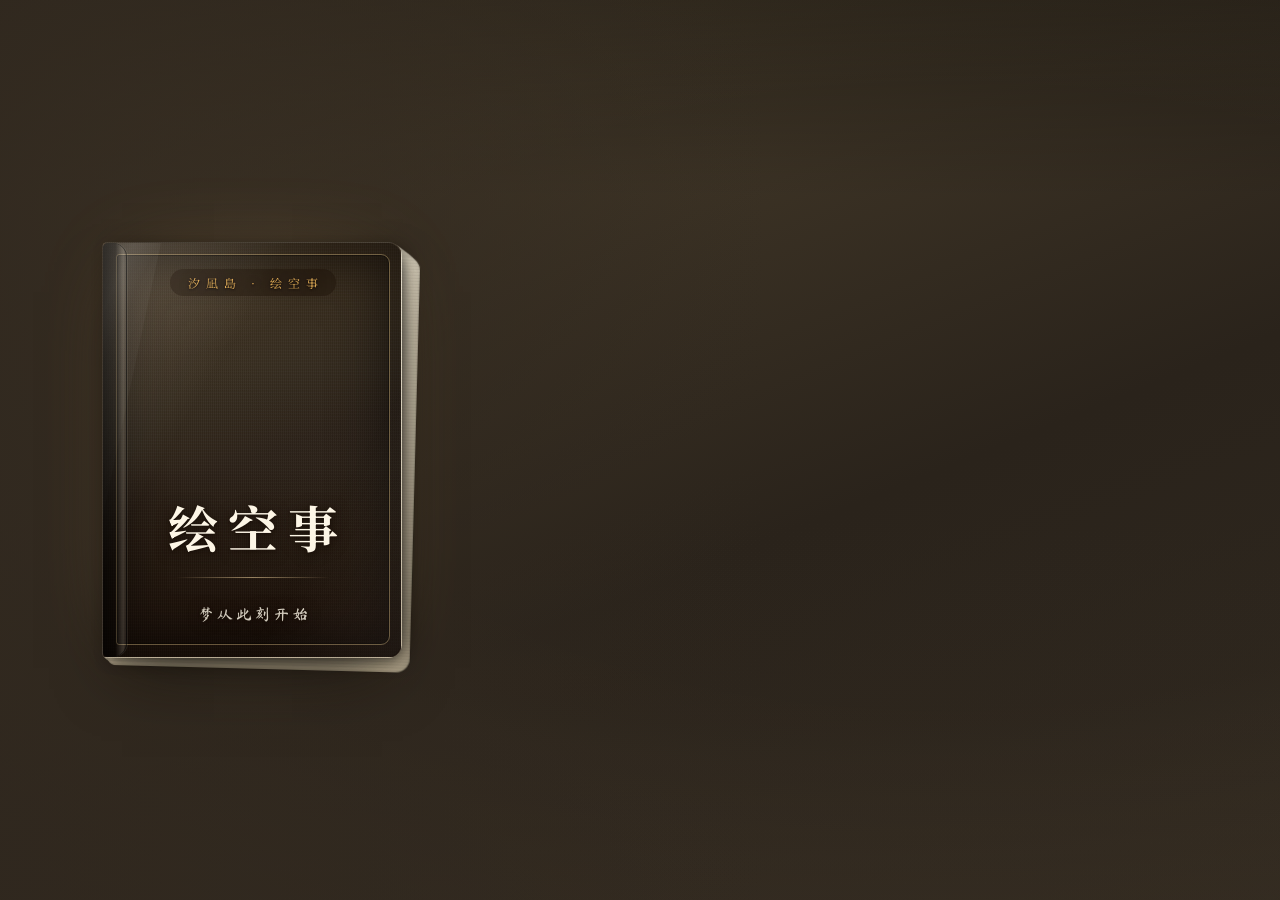
==== public/index.html @ 6f5b6e56 "编辑器：互动组扩成对白 / 纸面 / 氛围三组，新增消息、日志、黑板、广播、梦、涂黑六件；字体颜色扩到八种 - 消息 :::msg 气泡，- 开头是系统提示；日志 :::log 行首时间自动对齐；黑板" ====
<!DOCTYPE html>
<html lang="zh-CN">
<head>
  <meta charset="UTF-8">
  <meta name="viewport" content="width=device-width, initial-scale=1.0, viewport-fit=cover">
  <!-- 手机地址栏颜色：由 js/theme-boot.js 按当前主题设定，切换主题时同步更新 -->
  <meta name="theme-color" content="#e8f0f6">
  <meta name="format-detection" content="telephone=no">

  <title>白日梦咖啡馆 · 绘空事</title>
  <meta name="description" content="汐凪岛上的白日梦咖啡馆，潮見柒乃与来客们的故事。一部正在连载的中文长篇小说：主线故事、个人章与世界设定。">
  <meta name="author" content="ShiomiNanano">
  <link rel="canonical" href="https://daydream7.pages.dev/">

  <!-- 图标：内联 SVG，省一个请求 -->
  <link rel="icon" href="media/favicon-32.png" sizes="32x32" type="image/png">
  <link rel="icon" href="media/favicon.png" sizes="180x180" type="image/png">
  <link rel="apple-touch-icon" href="media/favicon.png">

  <!-- 分享卡片（微信 / QQ / Twitter 等）。有配图后把 og:image 指向一张 1200×630 的 PNG 效果最好 -->
  <meta property="og:type" content="website">
  <meta property="og:site_name" content="白日梦咖啡馆 · 绘空事">
  <meta property="og:title" content="白日梦咖啡馆 · 绘空事">
  <meta property="og:description" content="汐凪岛上的白日梦咖啡馆，潮見柒乃与来客们的故事。">
  <meta property="og:url" content="https://daydream7.pages.dev/">
  <meta name="twitter:card" content="summary">

  <!-- 主题引导：要在 CSS 之前执行，否则深色主题会闪一下白屏 -->
  <script src="js/theme-boot.js?v=20261028"></script>

  <!-- 字体由 js/app.js 延后注入：正文用系统字体，装饰字体不阻塞首屏 -->
  <link rel="preconnect" href="https://fonts.googleapis.com">
  <link rel="preconnect" href="https://fonts.gstatic.com" crossorigin>
  <!-- 壁纸配色（由 tools/make-wallpaper.py 依据壁纸生成，换壁纸后重跑脚本即可） -->
  <link rel="stylesheet" href="media/wallpaper-palette.css">
  <link rel="stylesheet" href="css/style.css?v=20261107">
</head>
<body>
  <div id="app"></div>
  <nav id="bottomNav" class="bottom-nav" aria-label="主导航" hidden></nav>
  <!-- 加载遮罩：慢的时候给个交代。首屏就在，app.js 画完第一屏再收 -->
  <div id="pageVeil" class="page-veil on" aria-hidden="true">
    <span class="veil-mark"></span>
    <span class="veil-ring"></span>
  </div>
  <noscript>
    <p style="padding:24px;font-family:sans-serif">本站需要开启 JavaScript 才能阅读。</p>
  </noscript>
  <script src="js/api.js?v=20261028"></script>
  <script src="js/docx.js?v=20261028"></script>
  <script src="js/rich.js?v=20261109"></script>
  <script src="js/app.js?v=20261108"></script>
</body>
</html>
---- public/media/wallpaper-palette.css ----
/* 由 tools/make-wallpaper.py 依据壁纸自动生成 —— 不要手改，重新跑脚本即可 */
:root {
  /* 画面平均色 #a98e6d（偏亮）；冷色占比 0.1% */
  --wp-base: #2f281f;
  --wp-deep: #1f1a14;
  --wp-ink: #f4f6fa;
  --wp-ink-soft: rgba(244, 246, 250, .78);
  --wp-cream: #fdfada;
  --wp-accent: #d3b37e;
  --wp-accent-2: #dfc8a2;
  /* 浅色界面上当文字/链接用的压暗版（对比度已达 5.0:1） */
  --wp-accent-ink: #816d4d;
  --wp-accent-deep: #69593f;
  --wp-glow: rgba(211, 179, 126, .34);
  --wp-glow-soft: rgba(211, 179, 126, .16);
  --wp-line: rgba(244, 246, 250, .34);
  --wp-line-soft: rgba(244, 246, 250, .18);
  --wp-veil: rgba(47, 39, 30, .58);
  --wp-veil-strong: rgba(47, 39, 30, .88);
  --wp-cover-1: #504430;
  --wp-cover-2: #2a231b;
}
---- public/css/style.css ----
/* ============================================================================
   白日梦咖啡馆 · 样式表
   结构：
     1. 设计令牌（尺寸 / 字体 / 颜色）—— 主题令牌只覆盖这里的变量
     2. 基础与排版
     3. 通用组件（按钮 / 头像 / 标签 / 表单）
     4. 封面 → 登录 → 书架 → 列表 → 阅读 → 留言 → 个人中心 → 后台（对话已下线，样式保留）
     5. 底部导航 / 提示 / 骨架屏 / 阅读进度
     6. 响应式与无障碍
   ============================================================================ */

/* ============ 1. 设计令牌 ============ */
:root {
  /* 圆角 */
  --r-xs: 8px;
  --r-sm: 10px;
  --r-md: 14px;
  --r-lg: 18px;
  --r-xl: 24px;
  --r-full: 999px;

  /* 间距 */
  --sp-1: 4px;  --sp-2: 8px;  --sp-3: 12px; --sp-4: 16px;
  --sp-5: 22px; --sp-6: 30px; --sp-7: 42px; --sp-8: 56px;

  /* 动效 */
  --dur: .22s;
  --dur-slow: .55s;
  --ease: cubic-bezier(.22,.61,.36,1);
  --t: transform var(--dur) var(--ease), box-shadow var(--dur) var(--ease),
       border-color var(--dur) var(--ease), background-color var(--dur) var(--ease),
       color var(--dur) var(--ease), opacity var(--dur) var(--ease);

  /* 版面宽度 */
  --maxw-page: 62rem;
  --maxw-read: 42rem;
  --maxw-list: 44rem;
  --topbar-h: 54px;

  /* 字号阶 */
  --fs-xs: 12px;
  --fs-sm: 13.5px;
  --fs-base: 15.5px;
  --fs-md: 16.5px;
  --fs-lg: 18px;
  --fs-xl: 21px;
  --fs-2xl: 27px;
  --fs-3xl: 34px;

  /* 字体：正文走系统字体（中文字体包太大，且国内拿 Google Fonts 常超时），
     衬线体与手写体由 js/app.js 延后注入，加载失败也不影响阅读 */
  --font-serif: "Noto Serif SC", "Songti SC", "Source Han Serif SC", "SimSun", serif;
  --font-body: -apple-system, BlinkMacSystemFont, "PingFang SC", "Hiragino Sans GB",
               "Microsoft YaHei", system-ui, "Segoe UI", sans-serif;
  --font-hand: "Ma Shan Zheng", "Kaiti SC", "STKaiti", "KaiTi", cursive;

  /* 通用装饰：线—菱形—线。用 background 分层实现，不需要额外标签 */
  --ornament: linear-gradient(90deg, transparent, var(--gold-2)) left center / 56px 1px no-repeat,
              linear-gradient(90deg, var(--gold-2), transparent) right center / 56px 1px no-repeat,
              radial-gradient(circle, var(--gold-2) 0 1.8px, transparent 2.4px) center center / 9px 9px no-repeat;

  --safe-top: env(safe-area-inset-top, 0px);
  --safe-bottom: env(safe-area-inset-bottom, 0px);
}

/* ---------- 主题令牌：只剩「夜读」一套 ----------
   海洋 / 暖纸已下线，样式存档在 archive/themes.css（含恢复步骤）。 ---------- */
:root {
  /* theme-tokens: 主题令牌本来就是原始色值，颜色检查豁免这一块 */
  --bg: #07121a;
  --bg-deep: #030a10;
  --bg-glow: rgba(80,140,190,.14);
  --glow-2: rgba(120,180,220,.08);
  --vignette: rgba(0,0,0,.55);
  --surface: #13212c;
  --surface-highlight: rgba(255,255,255,.06);
  --frame-line: rgba(214,182,120,.2);
  --surface-2: #1a2b38;
  --surface-3: #1f3341;
  --surface-sunken: #101d27;
  --ink: #e7eff5;
  --ink-2: #9db2c2;
  --ink-3: #6d8496;
  --line: #24343f;
  --line-2: #2f4453;
  --accent: #7cb4d8;
  --accent-2: #a3cce6;
  --accent-ink: #0a151d;
  --accent-soft: rgba(124,180,216,.14);
  --gold: #d6b678;
  --gold-2: #e8d3a2;
  --gold-soft: rgba(214,182,120,.14);
  --danger: #e08e83;
  --danger-soft: rgba(224,142,131,.12);
  --shadow: 0,0,0;
  --night: #060f16;
  --topbar-bg: rgba(12,24,34,.82);
  --nav-bg: rgba(21,36,47,.9);
  --field-bg: #101d27;
  --focus-ring: rgba(124,180,216,.22);
  /* 深色下的金色卡片：压暗成古铜，文字反过来用浅色 */
  --bl-gold-1: #2c2519;
  --bl-gold-2: #3c3323;
  --bl-gold-ink: #f2e6cb;
  --bl-gold-ink-2: #c6ae80;
  --bl-gold-line: rgba(242,230,203,.3);
  --gold-card-chip: rgba(255,255,255,.08);
  /* 深色下的提示条反过来：浅底深字 */
  --toast-bg: rgba(231,239,245,.95);
  --toast-ink: #0d1a24;
  color-scheme: dark;
}

/* ============ 2. 基础与排版 ============ */
* { box-sizing: border-box; margin: 0; padding: 0; -webkit-tap-highlight-color: transparent; }

html { -webkit-text-size-adjust: 100%; }

body {
  min-height: 100vh;
  min-height: 100dvh;
  font-family: var(--font-body);
  font-size: var(--fs-base);
  line-height: 1.75;
  color: var(--ink);
  background: var(--bg);
  -webkit-font-smoothing: antialiased;
  text-rendering: optimizeLegibility;
  transition: background-color var(--dur) var(--ease), color var(--dur) var(--ease);
}
/* 页面氛围：两层柔光 + 底部暗角 + 一层纸纹颗粒 + 底部渐深。
   全部放在固定定位的伪元素里（而不是 background-attachment: fixed），
   滚动时是合成层，不会每帧重绘整张背景。 */
body::before {
  content: ""; position: fixed; inset: 0; z-index: -1; pointer-events: none;
  background:
    radial-gradient(1100px 620px at 16% -14%, var(--bg-glow), transparent 62%),
    radial-gradient(900px 520px at 88% 4%, var(--glow-2), transparent 60%),
    radial-gradient(1200px 760px at 50% 124%, var(--vignette), transparent 72%),
    linear-gradient(180deg, transparent 48%, var(--bg-deep) 100%),
    url("data:image/svg+xml,%3Csvg xmlns='http://www.w3.org/2000/svg' width='160' height='160'%3E%3Cfilter id='n'%3E%3CfeTurbulence type='fractalNoise' baseFrequency='.8' numOctaves='4' stitchTiles='stitch'/%3E%3C/filter%3E%3Crect width='160' height='160' filter='url(%23n)' opacity='.06'/%3E%3C/svg%3E");
}

#app { min-height: 100vh; min-height: 100dvh; }

a { color: var(--accent); text-decoration: none; transition: color var(--dur) var(--ease); }
a:hover { color: var(--accent-2); }
img { max-width: 100%; }
button, input, textarea, select { font: inherit; color: inherit; }
button { background: none; border: none; cursor: pointer; }

h1, h2, h3, h4 { font-weight: 600; line-height: 1.35; }

.page {
  min-height: 100vh;
  min-height: 100dvh;
  padding-bottom: calc(96px + var(--safe-bottom));
  animation: pageIn var(--dur) var(--ease) both;
}
/* 只用 opacity：带 transform 的祖先会让 position:fixed 的子元素失效 */
@keyframes pageIn { from { opacity: 0; } to { opacity: 1; } }

/* 小标签：英文小字 */
.eyebrow {
  display: block;
  font-size: var(--fs-xs);
  letter-spacing: .22em;
  text-transform: uppercase;
  color: var(--ink-3);
}

/* ============ 3. 通用组件 ============ */

/* ---------- 按钮 ---------- */
.btn {
  display: inline-flex; align-items: center; justify-content: center; gap: var(--sp-2);
  min-height: 44px; padding: 10px 22px;
  border: 1px solid transparent; border-radius: var(--r-sm);
  font-size: var(--fs-base); letter-spacing: .04em; white-space: nowrap;
  cursor: pointer; touch-action: manipulation; transition: var(--t);
}
.btn-primary {
  background: linear-gradient(180deg, var(--accent), var(--accent-2));
  color: var(--accent-ink);
  box-shadow: inset 0 1px 0 rgba(255,255,255,.18),
              0 1px 2px rgba(var(--shadow),.18), 0 8px 20px -10px rgba(var(--shadow),.45);
}
.btn-primary:hover { filter: brightness(1.06); transform: translateY(-1px); }
.btn-primary:active { transform: translateY(0); filter: brightness(.97); }
.btn-ghost { background: var(--surface); color: var(--accent); border-color: var(--line-2); }
.btn-ghost:hover { border-color: var(--accent); background: var(--accent-soft); }
.btn-danger { background: var(--surface); color: var(--danger); border-color: var(--line-2); }
.btn-danger:hover { border-color: var(--danger); background: var(--danger-soft); }
.btn-small { min-height: 36px; padding: 6px 16px; font-size: var(--fs-sm); border-radius: var(--r-xs); }
.btn-block { width: 100%; }
.btn-file { position: relative; cursor: pointer; }
.btn[disabled] { opacity: .55; cursor: default; transform: none !important; }
.btn svg { width: 17px; height: 17px; fill: none; stroke: currentColor; stroke-width: 1.8; stroke-linecap: round; stroke-linejoin: round; }

/* 图标按钮（顶栏用） */
.icon-btn {
  width: 38px; height: 38px; flex: none;
  display: inline-flex; align-items: center; justify-content: center;
  border-radius: var(--r-full); border: 1px solid var(--line);
  background: var(--surface); color: var(--ink-2);
  cursor: pointer; transition: var(--t);
}
.icon-btn:hover { color: var(--gold); border-color: var(--gold-2); transform: translateY(-1px); }
.icon-btn svg { width: 18px; height: 18px; fill: none; stroke: currentColor; stroke-width: 1.7; stroke-linecap: round; stroke-linejoin: round; }

/* ---------- 头像 ---------- */
.avatar {
  display: inline-flex; align-items: center; justify-content: center; flex: none;
  border-radius: var(--r-full); overflow: hidden;
  background: linear-gradient(160deg, var(--accent), var(--accent-2));
  color: var(--accent-ink);
  font-family: var(--font-serif); font-weight: 600; letter-spacing: 0;
  box-shadow: inset 0 0 0 1px rgba(255,255,255,.14);
}
.avatar img { width: 100%; height: 100%; object-fit: cover; display: block; }
.size-32 { width: 32px; height: 32px; font-size: 14px; }
.size-36 { width: 36px; height: 36px; font-size: 15px; }
.size-38 { width: 38px; height: 38px; font-size: 16px; }
.size-40 { width: 40px; height: 40px; font-size: 17px; }
.size-44 { width: 44px; height: 44px; font-size: 18px; }
.size-56 { width: 56px; height: 56px; font-size: 23px; }
.size-96 { width: 96px; height: 96px; font-size: 38px; }

/* ---------- 标签 / 徽标 ---------- */
.tag {
  display: inline-block; padding: 2px 10px; border-radius: var(--r-full);
  font-size: var(--fs-xs); letter-spacing: .04em; white-space: nowrap;
}
.tag-main { background: var(--accent-soft); color: var(--accent); }
.tag-personal { background: var(--gold-soft); color: var(--gold); }
.tag-settings { background: var(--surface-sunken); color: var(--ink-2); }

/* ---------- 表单 ---------- */
input[type="text"], input[type="password"], input[type="number"], textarea, select {
  width: 100%; min-height: 46px; padding: 11px 14px;
  border: 1px solid var(--line); border-radius: var(--r-sm);
  background: var(--field-bg); color: var(--ink);
  font-size: var(--fs-md); transition: var(--t);
}
textarea { line-height: 1.8; resize: vertical; }
input::placeholder, textarea::placeholder { color: var(--ink-3); }
input:focus, textarea:focus, select:focus {
  outline: none; border-color: var(--accent);
  box-shadow: 0 0 0 3px var(--focus-ring);
}
select { appearance: none; background-image: none; cursor: pointer; }

/* ============ 4. 页面 ============ */

/* ---------- 顶部栏 ---------- */
.topbar {
  position: sticky; top: 0; z-index: 50;
  display: flex; align-items: center; justify-content: space-between; gap: var(--sp-3);
  min-height: var(--topbar-h);
  padding: calc(8px + var(--safe-top)) var(--sp-4) 8px;
  background: var(--topbar-bg);
  -webkit-backdrop-filter: blur(14px) saturate(150%);
  backdrop-filter: blur(14px) saturate(150%);
  border-bottom: 1px solid var(--line);
}
.brand { display: flex; align-items: center; gap: 9px; color: var(--ink); min-width: 0; }
.brand:hover { color: var(--ink); }
.brand-mark {
  display: inline-flex; align-items: center; justify-content: center;
  position: relative;
  width: 26px; height: 26px; flex: none; border-radius: var(--r-full);
  background: var(--gold-soft);
  /* 图案用和封面同一张 logo 蒙版：只有咖啡杯那部分（26px 下写字会糊） */
  -webkit-mask: url('/media/logo-mark.png') center / 86% no-repeat;
  mask: url('/media/logo-mark.png') center / 86% no-repeat;
  background-image: linear-gradient(155deg, var(--wp-accent-2, #e8d3a2), var(--wp-accent, #d6b678));
  background-color: transparent;
}
.brand-name {
  font-family: var(--font-serif); font-size: var(--fs-md); font-weight: 600;
  letter-spacing: .08em; white-space: nowrap;
}
.topbar-right { display: flex; align-items: center; gap: var(--sp-3); }
.topbar-item {
  display: inline-flex; align-items: center; min-height: 38px;
  font-size: var(--fs-sm); color: var(--ink-2);
  border-bottom: 1px solid transparent; transition: var(--t);
}
.topbar-item:hover { color: var(--accent); border-bottom-color: var(--accent); }
.topbar-item.topbar-hide-mobile { display: none; }
.topbar-avatar { display: block; border-radius: var(--r-full); transition: var(--t); }
.topbar-avatar:hover { transform: translateY(-1px); }

/* ---------- 封面 ---------- */
.landing {
  position: relative; overflow: hidden;
  min-height: 100vh; min-height: 100dvh;
  display: flex; align-items: center; justify-content: center;
  padding: var(--sp-6) var(--sp-4);
  background:
    radial-gradient(900px 620px at 76% 10%, rgba(130,190,230,.20), transparent 62%),
    radial-gradient(720px 520px at 10% 92%, rgba(18,58,92,.55), transparent 62%),
    var(--night);
  perspective: 1400px;
}
/* 封面页的氛围：顶部压暗 + 海平面微光 + 底部渐深 */
.landing::after {
  content: ""; position: absolute; inset: 0; pointer-events: none;
  background:
    radial-gradient(120% 58% at 50% 112%, rgba(120,180,220,.26), transparent 62%),
    radial-gradient(120% 80% at 50% -18%, rgba(0,0,0,.42), transparent 62%),
    linear-gradient(180deg, transparent 52%, rgba(6,18,30,.6) 100%);
}
.cover-scene {
  position: relative; z-index: 1;
  display: flex; flex-direction: column; align-items: center; gap: var(--sp-6);
  animation: rise .9s var(--ease) both;
}
@keyframes rise { from { opacity: 0; transform: translateY(26px); } to { opacity: 1; transform: none; } }

.book-cover {
  /* fixed-color: 封面在深色主题下保持深色 */
  position: relative;
  width: min(76vw, 324px); aspect-ratio: 340 / 472;
  border-radius: 5px 14px 14px 5px;
  background: linear-gradient(158deg, #24506f 0%, #12293f 46%, #0a1c2c 100%);
  box-shadow:
    0 30px 60px -20px rgba(0,0,0,.65),
    10px 0 28px -12px rgba(0,0,0,.5),
    inset 0 0 70px rgba(0,0,0,.4);
  transform-style: preserve-3d; transform-origin: left center;
  transition: transform var(--dur-slow) cubic-bezier(.6,.1,.2,1), opacity var(--dur-slow) var(--ease),
              box-shadow var(--dur) var(--ease);
  cursor: pointer;                       /* 整本书都是"翻开"的点击区 */
}
/* 按钮去掉后，用阴影和高光给一点"这里可以点"的提示。
   不动 transform —— 那是鼠标倾斜用的，抢了会打架。 */
.book-cover:hover {
  box-shadow:
    0 34px 70px -20px rgba(0, 0, 0, .72),
    10px 0 28px -12px rgba(0, 0, 0, .5),
    0 0 34px -6px var(--wp-glow, rgba(120, 180, 220, .3)),
    inset 0 0 70px rgba(0, 0, 0, .4);
}
.book-cover:focus-visible {
  outline: 2px solid var(--wp-accent, #d3b37e); outline-offset: 7px;
}
/* ============================================================================
   封面下面的一叠书页
   ----------------------------------------------------------------------------
   点开书时，封面转走的同时，下面这几张纸会依次翻过去（出发时间依次递增），
   看起来是"翻开了很多页"，而不是一张纸孤零零转走。

   两个要点：
     · 纸是封面的**兄弟元素**，用 grid 叠在同一个格子里，靠 DOM 顺序压在下面 ——
       不用负 z-index（可能沉到壁纸后面去），也不依赖浏览器对封面背景的 3D 层排序
     · 每张纸都要 transform-origin: left center，否则会绕自己中心打转，
       而不是绕书脊翻开
   ============================================================================ */
.cover-scene { display: grid; place-items: center; }
.book-stack, .cover-scene > .book-cover { grid-area: 1 / 1; }
.book-stack {
  position: relative;
  width: min(76vw, 324px); aspect-ratio: 340 / 472;   /* 与封面同尺寸（见下方媒体查询同步） */
  transform-style: preserve-3d; transform-origin: left center;
  pointer-events: none;                               /* 别挡住封面的点击 */
  border-radius: 5px 14px 14px 5px;
}
.bp {
  position: absolute; inset: 0;
  border-radius: inherit;
  /* fixed-color: 纸就是纸，跟着主题变就没纸味了 */
  background: linear-gradient(180deg, #ded6c5 0%, #cfc6b2 58%, #bfb49a 100%);
  box-shadow: inset -1px 0 0 rgba(0, 0, 0, .12), 0 6px 16px -12px rgba(0, 0, 0, .6);
  transform-origin: left center;                      /* 绕书脊翻，不是绕自己中心 */
  --tx: 2px; --ty: 2px; --rot: .4deg; --ry: -148deg; --pd: 0ms;
  transform: translate(var(--tx), var(--ty)) rotate(var(--rot));
  transition: transform .62s cubic-bezier(.5, .05, .2, 1) var(--pd);
  will-change: transform;
}
/* 每张纸错开一点位置、角度和出发时间，翻起来才有"一叠"的感觉 */
.bp:nth-child(1) { --tx: 1px; --ty: 1px; --rot: .3deg; --ry: -132deg; --pd: 30ms; }
.bp:nth-child(2) { --tx: 2px; --ty: 2px; --rot: .5deg; --ry: -142deg; --pd: 85ms; }
.bp:nth-child(3) { --tx: 3px; --ty: 3px; --rot: .7deg; --ry: -152deg; --pd: 140ms; }
.bp:nth-child(4) { --tx: 4px; --ty: 4px; --rot: .9deg; --ry: -162deg; --pd: 195ms; }
.bp:nth-child(5) { --tx: 5px; --ty: 5px; --rot: 1.1deg; --ry: -172deg; --pd: 250ms; }
.bp:nth-child(6) { --tx: 6px; --ty: 6px; --rot: 1.3deg; --ry: -182deg; --pd: 305ms; }
.bp:nth-child(7) { --tx: 7px; --ty: 7px; --rot: 1.5deg; --ry: -192deg; --pd: 360ms; }

.book-stack.turning .bp {
  transform: translate(var(--tx), var(--ty)) rotateY(var(--ry)) rotate(var(--rot));
}
/* 系统开了"减少动态效果"就直接淡出，不翻页 */
@media (prefers-reduced-motion: reduce) {
  .bp { transition: none; }
  .book-stack.turning .bp { transform: translate(var(--tx), var(--ty)) rotate(var(--rot)); }
}
/* 封面的响应式宽度变了，这叠纸要跟着变，否则尺寸对不上 */
@media (max-width: 760px) { .book-stack { width: min(50vh, 260px); } }
@media (min-width: 1100px) { .book-stack { width: min(34vw, 300px); } }

/* 书脊 */
.book-cover::before {
  content: ""; position: absolute; inset: 0 auto 0 0; width: 24px; z-index: 2;
  background: linear-gradient(90deg, rgba(0,0,0,.45), rgba(0,0,0,.06) 62%, transparent);
  border-right: 1px solid rgba(255,255,255,.07);
  border-radius: inherit;
}
/* 高光 */
.book-cover::after {
  content: ""; position: absolute; inset: 0; z-index: 3; pointer-events: none;
  border-radius: inherit;
  background: linear-gradient(120deg, rgba(255,255,255,.10) 0%, transparent 36%, transparent 70%, rgba(255,255,255,.05) 100%);
}
.cover-inner {
  position: relative; height: 100%;
  padding: 22px 20px 24px;
  display: flex; flex-direction: column; align-items: center; justify-content: space-between;
  border: 1px solid rgba(208,233,248,.28); border-radius: inherit;
}
.cover-top {
  font-family: var(--font-serif); font-size: var(--fs-xs);
  color: rgba(214,236,248,.82); letter-spacing: .5em; text-indent: .5em;
}
.cover-title {
  /* fixed-color: 封面上的字 */
  font-family: var(--font-serif); font-size: clamp(38px, 12vw, 50px); font-weight: 700;
  color: #eef7fc; letter-spacing: .2em; text-indent: .2em; line-height: 1.1;
  text-shadow: 0 4px 26px rgba(0,0,0,.5);
}
.cover-line {
  width: 62%; height: 1px;
  background: linear-gradient(90deg, transparent, rgba(208,233,248,.6), transparent);
}
.cover-bottom {
  font-family: var(--font-serif); font-size: var(--fs-sm);
  color: rgba(214,236,248,.8); letter-spacing: .26em; text-indent: .26em;
}
.book-cover.turning { transform: rotateY(-112deg); opacity: 0; }
@media (max-height: 600px) {
  .cover-scene { gap: var(--sp-4); }
  .book-cover { width: min(50vh, 260px); }
  .btn-cover { padding: 9px 30px; font-size: var(--fs-base); }
}

/* ---------- 通用页头 / 面包屑 ---------- */
.page-head { max-width: var(--maxw-list); margin: 0 auto; padding: var(--sp-7) var(--sp-4) var(--sp-4); text-align: center; }
.page-head .eyebrow { color: var(--gold); margin-bottom: var(--sp-2); }
.page-head h1 {
  font-family: var(--font-serif); font-size: var(--fs-2xl); font-weight: 600;
  letter-spacing: .1em; text-indent: .1em;
}
.page-head p { margin-top: var(--sp-2); font-size: var(--fs-sm); color: var(--ink-2); }
/* 页头下的装饰纹样：线—菱形—线 */
.page-head::after {
  content: ""; display: block; width: 132px; height: 9px;
  margin: var(--sp-4) auto 0; background: var(--ornament);
}

.breadcrumb {
  max-width: var(--maxw-page); margin: 0 auto;
  padding: var(--sp-4) var(--sp-4) 0;
  font-size: var(--fs-xs); color: var(--ink-3);
  white-space: nowrap; overflow: hidden; text-overflow: ellipsis;
}
.breadcrumb a { color: var(--ink-2); }
.breadcrumb a:hover { color: var(--gold); }

.notfound, .denied {
  max-width: 26rem; margin: 0 auto; padding: var(--sp-8) var(--sp-4);
  text-align: center; color: var(--ink-2);
  font-family: var(--font-serif); font-size: var(--fs-lg);
}
.empty-hint {
  padding: var(--sp-7) var(--sp-4); text-align: center;
  color: var(--ink-3); font-family: var(--font-serif); font-size: var(--fs-base);
}

/* ---------- 登录 ---------- */
.login-page { display: flex; flex-direction: column; position: relative; overflow: hidden; }
.login-page::before {
  content: ""; position: absolute; top: -18%; right: -12%;
  width: 62vw; height: 62vw; max-width: 560px; max-height: 560px;
  border-radius: 50%; pointer-events: none;
  background: radial-gradient(circle, var(--gold-soft), transparent 68%);
}
.login-wrap {
  position: relative; flex: 1;
  display: flex; align-items: center; justify-content: center;
  padding: var(--sp-5) var(--sp-4) var(--sp-7);
}
.login-card {
  width: 100%; max-width: 26rem; padding: var(--sp-6) var(--sp-5);
  background: linear-gradient(180deg, var(--surface) 0%, var(--surface-2) 100%);
  border: 1px solid var(--line); border-radius: var(--r-xl);
  box-shadow: inset 0 1px 0 var(--surface-highlight),
              0 1px 2px rgba(var(--shadow),.05), 0 28px 64px -36px rgba(var(--shadow),.6);
}
.login-head { text-align: center; margin-bottom: var(--sp-5); }
.login-cat {
  display: inline-flex; align-items: center; justify-content: center;
  width: 46px; height: 46px; margin-bottom: var(--sp-3);
  border-radius: var(--r-full); background: var(--gold-soft); color: var(--gold); font-size: 21px;
}
.login-head h2 { font-family: var(--font-serif); font-size: var(--fs-xl); letter-spacing: .1em; text-indent: .1em; }
.login-sub { margin-top: var(--sp-1); font-size: var(--fs-sm); color: var(--ink-2); }

.login-tabs {
  display: flex; gap: 3px; margin-bottom: var(--sp-5); padding: 3px;
  background: var(--surface-2); border: 1px solid var(--line); border-radius: var(--r-sm);
}
.tab {
  flex: 1; min-height: 38px; border-radius: var(--r-xs);
  font-size: var(--fs-sm); letter-spacing: .1em; color: var(--ink-2);
  cursor: pointer; transition: var(--t);
}
.tab.active {
  background: var(--surface); color: var(--accent); font-weight: 600;
  box-shadow: 0 1px 2px rgba(var(--shadow),.08);
}

#loginForm label, .form-row label {
  display: block; margin-bottom: 6px;
  font-size: var(--fs-sm); color: var(--ink-2); letter-spacing: .04em;
}
#loginForm label { margin-top: var(--sp-4); }
#confirmRow { display: none; }
#loginForm.register-mode #confirmRow { display: block; }
#loginForm .btn { margin-top: var(--sp-5); }
.login-error { min-height: 20px; margin-top: var(--sp-3); font-size: var(--fs-sm); color: var(--danger); }
.login-guest { margin-top: var(--sp-4); text-align: center; font-size: var(--fs-sm); }
.login-guest a { color: var(--ink-2); border-bottom: 1px dashed var(--line-2); }
.login-guest a:hover { color: var(--accent); border-bottom-color: var(--accent); }
.turnstile-box { display: flex; justify-content: center; margin: var(--sp-4) 0 var(--sp-1); }

/* ---------- 书架 ---------- */
/* 书架页头：做成一块「咖啡馆招牌」 */
.menu-hero {
  position: relative; overflow: hidden;
  max-width: var(--maxw-list); margin: var(--sp-5) auto 0;
  padding: var(--sp-6) var(--sp-5);
  text-align: center;
  background: linear-gradient(180deg, var(--surface) 0%, var(--surface-2) 100%);
  color: var(--ink);
  border: 1px solid var(--line); border-radius: var(--r-lg);
  box-shadow: inset 0 1px 0 var(--surface-highlight), 0 22px 48px -36px rgba(var(--shadow),.8);
}
.menu-hero::before {
  content: ""; position: absolute; inset: 0 0 auto; height: 2px;
  background: linear-gradient(90deg, transparent, var(--gold-2), transparent);
}
.menu-greet {
  font-family: var(--font-serif); font-size: var(--fs-2xl); font-weight: 600;
  letter-spacing: .08em;
}
/* 标语前的 logo：和封面、顶栏用同一套（这里用小尺寸最清楚的实心剪影版），
   颜色取自壁纸提取的暖金，跟着主题走 */
.greet-logo {
  display: inline-block;
  width: 44px; aspect-ratio: 659 / 295;      /* 与蒙版一致，不会拉变形 */
  margin-right: 10px; vertical-align: -3px;
  background: linear-gradient(155deg,
    var(--wp-accent-2, #f0dfae) 0%,
    var(--wp-accent, #d3b37e) 100%);
  -webkit-mask: url('/media/logo-simple.png') center / contain no-repeat;
  mask: url('/media/logo-simple.png') center / contain no-repeat;
  filter: drop-shadow(0 1px 2px rgba(0, 0, 0, .45));
}
@media (max-width: 560px) { .greet-logo { width: 36px; margin-right: 8px; } }

.menu-greet::after {
  content: ""; display: block; width: 132px; height: 9px;
  margin: var(--sp-4) auto 0; background: var(--ornament);
}
.menu-quote {
  max-width: 24rem; margin: var(--sp-4) auto 0;
  font-family: var(--font-serif); font-size: var(--fs-sm); color: var(--ink-2);
}
.quote-author { display: block; margin-top: var(--sp-2); font-size: var(--fs-xs); color: var(--gold); letter-spacing: .1em; }

/* 书架：始终单列纵向排列，一张一张往下排（宽屏也不并排） */
.menu-cards {
  max-width: var(--maxw-list); margin: 0 auto; padding: var(--sp-4) var(--sp-4) 0;
  display: flex; flex-direction: column; gap: var(--sp-3);
}

/* ---------- 「继续阅读」：招牌下面一条细横幅 ----------
   只占一行，不做成卡片：它是「回去接着看」的快捷入口，不该和三个模块抢视线。 */
.resume-wrap { max-width: var(--maxw-list); margin: var(--sp-3) auto 0; padding: 0 var(--sp-4); }
.resume-bar {
  display: flex; align-items: center; gap: var(--sp-3);
  padding: 9px 14px;
  background: linear-gradient(180deg, var(--surface) 0%, var(--surface-2) 100%);
  border: 1px solid var(--line); border-radius: var(--r-md);
  color: var(--ink); font-size: var(--fs-sm);
  box-shadow: inset 0 1px 0 var(--surface-highlight), 0 10px 26px -22px rgba(var(--shadow),.55);
  transition: var(--t);
}
.resume-bar:hover { border-color: var(--line-2); transform: translateY(-1px); }
.resume-chip {
  flex: none; padding: 2px 9px; border-radius: var(--r-full);
  background: var(--gold-soft); color: var(--gold);
  font-size: var(--fs-xs); letter-spacing: .12em;
}
.resume-title {
  flex: 1 1 auto; min-width: 0;
  overflow: hidden; text-overflow: ellipsis; white-space: nowrap;
  font-family: var(--font-serif); letter-spacing: .03em;
}
.resume-time { flex: none; font-size: var(--fs-xs); color: var(--ink-3); letter-spacing: .06em; }
.resume-arrow { flex: none; color: var(--gold); transition: transform var(--dur) var(--ease); }
.resume-bar:hover .resume-arrow { transform: translateX(3px); }
@media (max-width: 560px) {
  .resume-time { display: none; }
  .resume-bar { padding: 8px 12px; gap: var(--sp-2); }
}
/* 开壁纸时跟模块卡用同一套玻璃语言 */
html[data-wallpaper="on"] .resume-bar {
  background:
    linear-gradient(180deg, var(--glass-hi), rgba(255, 255, 255, 0) 46%),
    var(--glass-card);
  border-color: var(--glass-line);
  -webkit-backdrop-filter: blur(var(--glass-blur)) saturate(1.2);
  backdrop-filter: blur(var(--glass-blur)) saturate(1.2);
}
.menu-card {
  position: relative; display: flex; align-items: center; gap: var(--sp-4);
  width: 100%; padding: var(--sp-5);
  background: linear-gradient(180deg, var(--surface) 0%, var(--surface-2) 100%);
  border: 1px solid var(--line); border-radius: var(--r-md);
  color: var(--ink); overflow: hidden;
  box-shadow: inset 0 1px 0 var(--surface-highlight),
              0 1px 2px rgba(var(--shadow),.04), 0 14px 32px -24px rgba(var(--shadow),.5);
  transition: var(--t);
}
/* 左侧一道金线，强化「一条一条列出来」的列表感 */
.menu-card::after {
  content: ""; position: absolute; left: 0; top: 18%; bottom: 18%; width: 3px;
  border-radius: 0 3px 3px 0; background: var(--gold-2); opacity: .45;
  transition: top var(--dur) var(--ease), bottom var(--dur) var(--ease), opacity var(--dur) var(--ease);
}
.menu-card:hover::after { top: 8%; bottom: 8%; opacity: 1; }
.menu-card:hover {
  transform: translateY(-3px); border-color: var(--line-2);
  box-shadow: inset 0 1px 0 var(--surface-highlight),
              0 2px 4px rgba(var(--shadow),.05), 0 22px 44px -24px rgba(var(--shadow),.55);
}
.menu-card-content { min-width: 0; }
.menu-card-content h3 { font-family: var(--font-serif); font-size: var(--fs-lg); letter-spacing: .08em; }
.menu-card-content p { margin-top: 5px; font-size: var(--fs-sm); color: var(--ink-2); }
.menu-card-icon {
  display: flex; align-items: center; justify-content: center; flex: none;
  width: 44px; height: 44px; border-radius: var(--r-md);
  background: var(--surface-2); color: var(--gold); font-size: 21px;
}
.menu-card-meta {
  display: inline-block; margin-top: var(--sp-4); padding: 2px 10px;
  border: 1px solid var(--line-2); border-radius: var(--r-full);
  font-size: var(--fs-xs); color: var(--ink-2);
}
.menu-card-arrow { margin-left: auto; font-size: 19px; color: var(--ink-3); transition: var(--t); }
.menu-card:hover .menu-card-arrow { color: var(--accent); transform: translateX(3px); }

/* 主线：唯一的深色强调卡 */
.menu-main {
  /* fixed-color: 书架上的深色主角卡，始终保持深色 */
  align-items: flex-end; padding: var(--sp-6) var(--sp-5);
  background: linear-gradient(150deg, #24506f, #0d2337 72%);
  border-color: transparent; color: #eaf5fc;
  box-shadow: 0 18px 44px -22px rgba(10,35,55,.8);
}
.menu-main:hover {
  border-color: transparent;
  box-shadow: 0 24px 54px -24px rgba(10,35,55,.9);
}
.menu-main .menu-card-content p { color: rgba(234,245,252,.72); }
.menu-main .menu-card-content h3 { font-size: var(--fs-2xl); letter-spacing: .12em; }
/* fixed-color: 深色主卡上的浅色图标 */
.menu-main .menu-card-icon { width: 52px; height: 52px; background: rgba(255,255,255,.10); color: #eaf5fc; font-size: 25px; }
.menu-main .menu-card-meta { border-color: rgba(234,245,252,.32); color: rgba(234,245,252,.9); }
.menu-main .menu-card-arrow { color: rgba(234,245,252,.7); }
/* fixed-color: 深色主卡上的浅色箭头 */
.menu-main:hover .menu-card-arrow { color: #eaf5fc; }
.menu-card-badge {
  /* fixed-color: 金色徽标上的深色字 */
  position: absolute; top: 0; left: 0; padding: 5px 14px;
  background: var(--gold); color: #1b1206;
  font-size: var(--fs-xs); font-weight: 700; letter-spacing: .18em;
  border-radius: var(--r-md) 0 var(--r-sm) 0;
}

/* 继续阅读：金色卡片，配色交给主题变量 */
.menu-continue, .menu-chat {
  background: linear-gradient(140deg, var(--bl-gold-1), var(--bl-gold-2));
  border-color: transparent; color: var(--bl-gold-ink);
  box-shadow: 0 16px 36px -24px rgba(var(--shadow),.7);
}
.menu-continue .menu-card-content p, .menu-chat .menu-card-content p { color: var(--bl-gold-ink-2); }
.menu-continue .menu-card-icon, .menu-chat .menu-card-icon { background: var(--gold-card-chip); color: var(--gold); }
.menu-continue .menu-card-meta, .menu-chat .menu-card-meta {
  border-color: var(--bl-gold-line); color: var(--bl-gold-ink-2);
}
.menu-continue .menu-card-arrow, .menu-chat .menu-card-arrow { color: var(--gold); }
.menu-continue:hover .menu-card-arrow, .menu-chat:hover .menu-card-arrow {
  color: var(--bl-gold-ink); transform: translateX(3px);
}

/* ---------- 章 / 节列表 ---------- */
.chapter-list {
  max-width: var(--maxw-list); margin: 0 auto; padding: var(--sp-5) var(--sp-4) 0;
  display: grid; grid-template-columns: 1fr; gap: var(--sp-3);
}
.chapter-card {
  display: flex; align-items: center; gap: var(--sp-4);
  padding: var(--sp-4) var(--sp-5);
  background: var(--surface); border: 1px solid var(--line); border-radius: var(--r-md);
  color: var(--ink); box-shadow: 0 1px 2px rgba(var(--shadow),.04);
  transition: var(--t);
}
.chapter-card:hover {
  transform: translateY(-2px); border-color: var(--line-2);
  box-shadow: 0 14px 30px -20px rgba(var(--shadow),.55);
}
.chapter-num {
  min-width: 76px; flex: none;
  font-family: var(--font-serif); font-size: var(--fs-base); font-weight: 600;
  color: var(--gold); letter-spacing: .04em;
}
.chapter-body { min-width: 0; }
.chapter-body h3 { font-family: var(--font-serif); font-size: var(--fs-md); letter-spacing: .06em; }
.chapter-body p { margin-top: 3px; font-size: var(--fs-xs); color: var(--ink-3); }
.chapter-arrow { margin-left: auto; color: var(--ink-3); transition: var(--t); }
.chapter-card:hover .chapter-arrow { color: var(--accent); transform: translateX(3px); }

.section-list {
  max-width: var(--maxw-list); margin: 0 auto; padding: var(--sp-5) var(--sp-4) 0;
  display: grid; grid-template-columns: 1fr; gap: var(--sp-2);
}
.section-card {
  display: flex; align-items: center; gap: var(--sp-4);
  padding: var(--sp-4);
  background: var(--surface); border: 1px solid var(--line); border-radius: var(--r-md);
  color: var(--ink); box-shadow: 0 1px 2px rgba(var(--shadow),.04);
  transition: var(--t);
}
.section-card:hover {
  border-color: var(--line-2); transform: translateY(-1px);
  box-shadow: 0 12px 26px -20px rgba(var(--shadow),.5);
}
.section-index {
  display: flex; align-items: center; justify-content: center; flex: none;
  width: 38px; height: 38px; border-radius: var(--r-xs);
  background: var(--surface-2); color: var(--accent);
  font-family: var(--font-serif); font-size: var(--fs-base); font-weight: 600;
}
.section-body { min-width: 0; }
.section-body h3 { font-family: var(--font-serif); font-size: var(--fs-base); letter-spacing: .04em; }
.section-arrow { margin-left: auto; color: var(--ink-3); transition: var(--t); }
.section-card:hover .section-arrow { color: var(--accent); transform: translateX(3px); }

/* ---------- 个人章 / 设定卡片 ---------- */
.article-grid {
  max-width: var(--maxw-page); margin: 0 auto; padding: var(--sp-5) var(--sp-4) 0;
  display: grid; grid-template-columns: 1fr; gap: var(--sp-4);
}
.article-card {
  display: flex; flex-direction: column;
  padding: var(--sp-5);
  background: linear-gradient(180deg, var(--surface) 0%, var(--surface-2) 100%);
  border: 1px solid var(--line); border-radius: var(--r-lg);
  color: var(--ink);
  box-shadow: inset 0 1px 0 var(--surface-highlight), 0 1px 2px rgba(var(--shadow),.04);
  transition: var(--t);
}
.article-card:hover {
  transform: translateY(-3px); border-color: var(--line-2);
  box-shadow: 0 2px 4px rgba(var(--shadow),.05), 0 22px 44px -26px rgba(var(--shadow),.55);
}
.article-card .card-ico {
  display: inline-flex; align-items: center; justify-content: center;
  width: 36px; height: 36px; margin-bottom: var(--sp-3);
  border-radius: var(--r-xs); background: var(--gold-soft); color: var(--gold); font-size: 17px;
}
.article-card h3 { font-family: var(--font-serif); font-size: var(--fs-lg); letter-spacing: .06em; }
.article-card p {
  margin-top: var(--sp-2); font-size: var(--fs-sm); color: var(--ink-2); line-height: 1.8;
  display: -webkit-box; -webkit-line-clamp: 2; -webkit-box-orient: vertical; overflow: hidden;
}
.article-card .card-meta {
  margin-top: auto; padding-top: var(--sp-4);
  font-size: var(--fs-xs); color: var(--ink-3);
}

/* ---------- 阅读页 ---------- */
.reading {
  position: relative;
  max-width: var(--maxw-read); margin: var(--sp-4) auto 0;
  padding: var(--sp-7) var(--sp-5) var(--sp-6);
  background: linear-gradient(180deg, var(--surface) 0%, var(--surface-2) 100%);
  color: var(--ink);
  border: 1px solid var(--line); border-radius: var(--r-lg);
  box-shadow: inset 0 1px 0 var(--surface-highlight),
              0 1px 2px rgba(var(--shadow),.04), 0 26px 60px -44px rgba(var(--shadow),.75);
  touch-action: pan-y;
}
/* 书页内框：把正文框起来，读起来更像一页书 */
.reading::before {
  content: ""; position: absolute; inset: 10px; pointer-events: none;
  border: 1px solid var(--frame-line); border-radius: calc(var(--r-lg) - 8px);
}
.reading-head { text-align: center; }
.reading-head .eyebrow { color: var(--gold); letter-spacing: .2em; }
.reading-head h1 {
  margin-top: var(--sp-3);
  font-family: var(--font-serif); font-size: var(--fs-2xl); font-weight: 600;
  letter-spacing: .1em; line-height: 1.4;
}
.reading-divider {
  display: flex; align-items: center; justify-content: center; gap: var(--sp-3);
  margin: var(--sp-4) 0 0; color: var(--gold-2); font-size: 13px;
}
.reading-divider::before, .reading-divider::after {
  content: ""; height: 1px; width: 52px;
}
.reading-divider::before { background: linear-gradient(90deg, transparent, var(--gold-2)); }
.reading-divider::after { background: linear-gradient(90deg, var(--gold-2), transparent); }
/* 词条的别名（tags 里除类型以外的词）：KiriYu/Yuu、奥国大、AUREA… */
.reading-alias {
  margin-top: var(--sp-3); display: flex; flex-wrap: wrap; align-items: center;
  justify-content: center; gap: 6px;
  font-size: var(--fs-xs); letter-spacing: .06em; color: var(--ink-3);
}
.reading-alias span {
  padding: 1px 8px; border: 1px solid var(--line); border-radius: var(--r-full);
  color: var(--ink-2); letter-spacing: .04em;
}

/* 阅读页右上角的浮动工具（2026-11-20 从正文标题下挪出来） */
.read-tools-float {
  position: fixed; z-index: 55;
  top: calc(var(--topbar-h) + 10px + var(--safe-top, 0px));
  right: clamp(12px, 2vw, 24px);
  display: flex; align-items: center; gap: 8px;
  transition: translate .26s ease, opacity .26s ease;
}
.read-tools-float .btn {
  min-height: 28px; padding: 2px 11px; font-size: var(--fs-xs);
  background: var(--topbar-bg); border-color: var(--line-2); color: var(--ink-2);
  -webkit-backdrop-filter: blur(10px) saturate(140%); backdrop-filter: blur(10px) saturate(140%);
}
.read-tools-float .btn:hover { color: var(--gold); border-color: var(--gold-3, var(--line-2)); }
@media (max-width: 640px) {
  .read-tools-float { top: calc(var(--topbar-h) + 6px + var(--safe-top, 0px)); right: 10px; gap: 6px; }
  .read-tools-float .btn { min-height: 26px; padding: 1px 9px; font-size: 11px; }
}
/* 面包屑别顶到这排按钮底下 */
.breadcrumb { padding-right: 170px; }
@media (max-width: 640px) { .breadcrumb { padding-right: 152px; } }

.reading-content { font-family: var(--font-serif); }
.reading-content p {
  margin: 0 0 1.35em;
  font-size: clamp(16px, 4.7vw, 17.5px);
  line-height: 2.05;
  text-align: justify;
  text-indent: 2em;
  color: var(--ink);
}
.reading-content > p:first-of-type { margin-top: 0; }
/* 设定篇里的人物卡 */
.char-block {
  margin: 0 0 var(--sp-5); padding: var(--sp-4) var(--sp-4) var(--sp-3);
  background: var(--surface-3); border: 1px solid var(--line); border-left: 3px solid var(--gold-2);
  border-radius: var(--r-sm);
}
.reading-content .char-block p { text-indent: 0; margin-bottom: .6em; font-size: var(--fs-base); }
.char-name { display: block; font-size: var(--fs-lg); font-weight: 700; color: var(--accent); letter-spacing: .04em; }
.char-note { margin-left: var(--sp-2); font-family: var(--font-body); font-size: var(--fs-xs); font-weight: 500; color: var(--gold); letter-spacing: .06em; }
.char-meta { margin: 5px 0 var(--sp-3); font-family: var(--font-body); font-size: var(--fs-xs); color: var(--ink-2); }
.char-desc { line-height: 1.95; }

/* 阅读字号三档 */
html[data-font="1"] .reading-content p { font-size: clamp(17px, 5vw, 19px); }
html[data-font="2"] .reading-content p { font-size: clamp(18.5px, 5.4vw, 20.5px); }
html[data-font="3"] .reading-content p { font-size: clamp(20px, 5.8vw, 22px); }
html[data-font="4"] .reading-content p { font-size: clamp(21.5px, 6.2vw, 23.5px); }

.reading-foot {
  margin-top: var(--sp-6); padding-top: var(--sp-4);
  text-align: center; font-family: var(--font-serif);
  font-size: var(--fs-sm); color: var(--gold); letter-spacing: .32em; text-indent: .32em;
}
.reading-nav {
  display: flex; justify-content: space-between; gap: var(--sp-3);
  margin-top: var(--sp-5); padding-top: var(--sp-5); border-top: 1px solid var(--line);
}
.reading-nav > span { flex: 1; }
.reading-foot-meta { margin-top: var(--sp-4); text-align: center; font-size: var(--fs-xs); color: var(--ink-3); letter-spacing: .02em; font-variant-numeric: tabular-nums; }

/* ---------- 留言 ---------- */
.comments { max-width: var(--maxw-read); margin: 0 auto; padding: var(--sp-6) var(--sp-4) 0; }
.comments-title {
  display: flex; align-items: baseline; gap: var(--sp-3);
  margin-bottom: var(--sp-4);
  font-family: var(--font-serif); font-size: var(--fs-lg); letter-spacing: .08em;
}
.comments-count { font-family: var(--font-body); font-size: var(--fs-xs); color: var(--gold); }
.comment-login-tip {
  margin-bottom: var(--sp-4); padding: var(--sp-5);
  background: var(--surface); border: 1px dashed var(--line-2); border-radius: var(--r-md);
  text-align: center; font-size: var(--fs-sm); color: var(--ink-2);
}
.comment-form {
  margin-bottom: var(--sp-5); padding: var(--sp-4);
  background: var(--surface); border: 1px solid var(--line); border-radius: var(--r-md);
  box-shadow: 0 1px 2px rgba(var(--shadow),.04);
}
.comment-form-head {
  display: flex; align-items: center; gap: var(--sp-3);
  margin-bottom: var(--sp-3); font-size: var(--fs-sm); color: var(--ink-2);
}
.comment-form-foot { margin-top: var(--sp-3); text-align: right; }
.comments-list { display: grid; gap: var(--sp-3); }
.comment {
  display: flex; gap: var(--sp-3); padding: var(--sp-4);
  background: var(--surface); border: 1px solid var(--line); border-radius: var(--r-md);
  box-shadow: 0 1px 2px rgba(var(--shadow),.03);
}
.comment-body { min-width: 0; flex: 1; }
.comment-head { display: flex; align-items: baseline; gap: var(--sp-3); flex-wrap: wrap; }
.comment-name { font-size: var(--fs-sm); font-weight: 600; }
.comment-time { font-size: var(--fs-xs); color: var(--ink-3); }
.comment-content { margin-top: 6px; font-size: var(--fs-base); line-height: 1.85; word-break: break-word; }
.comments-empty { padding: var(--sp-7) var(--sp-4); text-align: center; font-size: var(--fs-sm); color: var(--ink-3); }
.comments-more-wrap { margin-top: var(--sp-4); text-align: center; }
.chat-msg.user { align-self: flex-end; flex-direction: row-reverse; }
.chat-msg.user .chat-bubble {
  background: linear-gradient(180deg, var(--accent), var(--accent-2));
  color: var(--accent-ink); border-bottom-right-radius: 5px;
  box-shadow: 0 8px 20px -14px rgba(var(--shadow),.7);
}

/* ---------- 个人中心 ---------- */
.profile-card {
  max-width: 30rem; margin: var(--sp-6) auto; padding: var(--sp-7) var(--sp-5) var(--sp-6);
  background: var(--surface); border: 1px solid var(--line); border-radius: var(--r-xl);
  box-shadow: 0 1px 2px rgba(var(--shadow),.05), 0 24px 60px -40px rgba(var(--shadow),.6);
  text-align: center;
}
.profile-card h2 { margin-top: var(--sp-4); font-family: var(--font-serif); font-size: var(--fs-xl); letter-spacing: .1em; }
.profile-avatar-edit {
  margin-top: var(--sp-6); padding-top: var(--sp-5);
  border-top: 1px solid var(--line); text-align: left;
}
.profile-avatar-edit h3 { font-family: var(--font-serif); font-size: var(--fs-md); letter-spacing: .06em; }
.profile-avatar-edit .hint { margin: 6px 0 var(--sp-4); font-size: var(--fs-xs); color: var(--ink-3); line-height: 1.7; }
.avatar-edit-row { margin-bottom: var(--sp-3); }
.avatar-preview {
  display: flex; align-items: center; gap: var(--sp-3);
  margin-top: var(--sp-4); font-size: var(--fs-xs); color: var(--ink-3);
}
.profile-actions { display: flex; flex-wrap: wrap; justify-content: center; gap: var(--sp-3); margin-top: var(--sp-6); }

/* ---------- 后台 ---------- */
.admin-nav {
  display: flex; flex-wrap: wrap; justify-content: center; gap: var(--sp-2);
  max-width: var(--maxw-page); margin: var(--sp-5) auto 0; padding: 0 var(--sp-4);
}
.admin-nav a {
  display: inline-flex; align-items: center; min-height: 40px; padding: 6px 18px;
  background: var(--surface); border: 1px solid var(--line); border-radius: var(--r-full);
  font-size: var(--fs-sm); color: var(--ink-2); transition: var(--t);
}
.admin-nav a:hover { border-color: var(--line-2); color: var(--accent); }
.admin-nav a.active {
  background: linear-gradient(180deg, var(--accent), var(--accent-2));
  border-color: transparent; color: var(--accent-ink);
  box-shadow: 0 8px 20px -12px rgba(var(--shadow),.6);
}
.admin-head {
  display: flex; flex-wrap: wrap; align-items: center; justify-content: space-between; gap: var(--sp-3);
  max-width: 58rem; margin: var(--sp-5) auto var(--sp-4); padding: 0 var(--sp-4);
}
.admin-head h2 { font-family: var(--font-serif); font-size: var(--fs-xl); letter-spacing: .08em; }
.admin-table-wrap {
  max-width: 58rem; margin: 0 auto; padding: 0 var(--sp-4);
  overflow-x: auto; -webkit-overflow-scrolling: touch;
}
.admin-table {
  width: 100%; min-width: 640px; border-collapse: separate; border-spacing: 0;
  background: var(--surface); border: 1px solid var(--line); border-radius: var(--r-md);
  overflow: hidden; font-size: var(--fs-sm);
}
.admin-table th, .admin-table td {
  padding: 12px 14px; text-align: left; white-space: nowrap;
  border-bottom: 1px solid var(--line);
}
.admin-table th {
  background: var(--surface-2);
  font-size: var(--fs-xs); font-weight: 600; color: var(--ink-2); letter-spacing: .08em;
}
.admin-table tbody tr:last-child td { border-bottom: none; }
.admin-table tbody tr { transition: background-color var(--dur) var(--ease); }
.admin-table tbody tr:hover { background: var(--surface-2); }
.admin-table .td-title { max-width: 200px; white-space: normal; font-family: var(--font-serif); }

.admin-form-wrap { max-width: 44rem; margin: 0 auto; padding: var(--sp-5) var(--sp-4) 0; }
.admin-form {
  padding: var(--sp-6) var(--sp-5);
  background: var(--surface); border: 1px solid var(--line); border-radius: var(--r-lg);
  box-shadow: 0 1px 2px rgba(var(--shadow),.04);
}
.form-row { margin-bottom: var(--sp-5); }
.form-row:last-child { margin-bottom: 0; }
.form-row .hint { color: var(--gold); font-size: var(--fs-xs); }
.form-row > p.hint { margin-top: 6px; line-height: 1.7; color: var(--ink-3); }
.form-row.inline { display: flex; flex-direction: column; gap: var(--sp-3); }
.form-row.inline > div { flex: 1; }
.switch-row {
  display: flex; align-items: center; gap: var(--sp-2);
  font-size: var(--fs-base); color: var(--ink); cursor: pointer;
}
.switch-row input[type="checkbox"] { width: 18px; height: 18px; accent-color: var(--accent); flex: none; }

/* 从 Word / 文本文件导入 */
.doc-import { display: flex; align-items: center; gap: var(--sp-3); flex-wrap: wrap; }
.doc-import-state { flex: 1; min-width: 12rem; font-size: var(--fs-xs); color: var(--ink-3); line-height: 1.7; }
.doc-summary {
  margin-top: var(--sp-3); padding: var(--sp-3) var(--sp-4);
  background: var(--surface-2); border: 1px dashed var(--line-2); border-radius: var(--r-sm);
  font-size: var(--fs-sm); color: var(--ink-2);
}
.doc-summary-line { margin-bottom: var(--sp-2); }
.doc-summary-line b { color: var(--accent); font-size: var(--fs-md); }
.doc-summary-hint { margin-top: var(--sp-2); font-size: var(--fs-xs); color: var(--ink-3); line-height: 1.7; }
.admin-form.dragging { border-color: var(--accent); box-shadow: 0 0 0 3px var(--focus-ring); }

/* ============ 5. 底部导航 / 提示 / 骨架 / 阅读装饰 ============ */

.bottom-nav {
  position: fixed; left: 0; right: 0; bottom: 0; z-index: 60;
  display: flex;
  padding-bottom: var(--safe-bottom);
  background: var(--nav-bg);
  -webkit-backdrop-filter: blur(16px) saturate(160%);
  backdrop-filter: blur(16px) saturate(160%);
  border-top: 1px solid var(--line);
}
.bn-item {
  position: relative; flex: 1;
  display: flex; flex-direction: column; align-items: center; justify-content: center; gap: 3px;
  min-height: 58px; padding: 8px 0 6px;
  color: var(--ink-3); font-size: 11px; letter-spacing: .1em;
  transition: var(--t);
}
.bn-item .bn-ico { display: flex; align-items: center; justify-content: center; }
.bn-txt { line-height: 1.1; }
.bn-item svg {
  width: 22px; height: 22px;
  fill: none; stroke: currentColor; stroke-width: 1.6; stroke-linecap: round; stroke-linejoin: round;
  transition: var(--t);
}
.bn-item:hover { color: var(--ink-2); }
.bn-item.active { color: var(--accent); font-weight: 600; }
.bn-item.active .bn-ico { color: var(--gold); }
.bn-item.active svg { stroke-width: 1.9; }
.bn-item.active::before {
  content: ""; position: absolute; top: 0; left: 50%; transform: translateX(-50%);
  width: 24px; height: 2px; border-radius: 0 0 2px 2px; background: var(--gold);
}

/* 阅读进度条（固定在最上方） */
.reading-progress {
  position: fixed; top: 0; left: 0; right: 0; height: 3px; z-index: 61;
  background: linear-gradient(90deg, var(--accent), var(--gold));
  transform: scaleX(0); transform-origin: 0 50%;
  opacity: 0; pointer-events: none;
  transition: opacity var(--dur) var(--ease);
}
.reading-progress.on { opacity: 1; }

/* 回到顶部 */
.to-top {
  position: fixed; right: var(--sp-4); bottom: calc(78px + var(--safe-bottom)); z-index: 55;
  display: flex; align-items: center; justify-content: center;
  width: 44px; height: 44px; border-radius: var(--r-full);
  background: var(--surface); color: var(--accent);
  border: 1px solid var(--line);
  box-shadow: 0 10px 26px -14px rgba(var(--shadow),.8);
  cursor: pointer;
  opacity: 0; transform: translateY(10px); pointer-events: none;
  transition: var(--t);
}
.to-top.on { opacity: 1; transform: none; pointer-events: auto; }
.to-top:hover { border-color: var(--accent); }
.to-top svg { width: 20px; height: 20px; fill: none; stroke: currentColor; stroke-width: 1.8; stroke-linecap: round; stroke-linejoin: round; }

/* 提示条 */
.toast {
  position: fixed; left: 50%; bottom: calc(86px + var(--safe-bottom)); z-index: 100;
  max-width: calc(100vw - 32px);
  padding: 11px 22px;
  background: var(--toast-bg);
  color: var(--toast-ink);
  border-radius: var(--r-full);
  font-size: var(--fs-sm);
  box-shadow: 0 18px 40px -18px rgba(0,0,0,.7);
  -webkit-backdrop-filter: blur(10px);
  backdrop-filter: blur(10px);
  opacity: 0; transform: translate(-50%, 14px); pointer-events: none;
  transition: opacity var(--dur) var(--ease), transform var(--dur) var(--ease);
}
.toast.show { opacity: 1; transform: translate(-50%, 0); }
.toast.err { background: var(--danger); color: var(--accent-ink); }

/* ============ 6. 响应式与无障碍 ============ */
@media (min-width: 640px) {
  /* 书架刻意保持单列纵向（不要改成两列）；只有卡片库页面用两列 */
  .article-grid { grid-template-columns: repeat(2, 1fr); }
  .reading { padding: var(--sp-8) var(--sp-7) var(--sp-7); }
}

@media (min-width: 900px) {
  /* 顶栏内容与页面同宽 */
  .topbar {
    padding-left: max(var(--sp-4), calc((100vw - 72rem) / 2));
    padding-right: max(var(--sp-4), calc((100vw - 72rem) / 2));
  }
  .topbar-item.topbar-hide-mobile { display: inline-flex; }

  /* 底部导航变成居中的悬浮胶囊 */
  .bottom-nav {
    left: 50%; right: auto; transform: translateX(-50%);
    bottom: 18px; width: min(520px, calc(100vw - 32px));
    border: 1px solid var(--line); border-radius: var(--r-full);
    box-shadow: 0 24px 50px -26px rgba(var(--shadow),.85);
    overflow: hidden;
  }
  .bn-item { min-height: 54px; }
  .bn-item.active::before { display: none; }
  .page { padding-bottom: 130px; }
  .to-top { right: 20px; bottom: calc(134px + var(--safe-bottom)); }

  /* 正文在宽屏上更从容 */
  .reading-content p { font-size: 18px; }
  html[data-font="1"] .reading-content p { font-size: 19.5px; }
  html[data-font="2"] .reading-content p { font-size: 21px; }
  html[data-font="3"] .reading-content p { font-size: 23px; }
  html[data-font="4"] .reading-content p { font-size: 24.5px; }
}

@media (max-width: 380px) {
  .reading { margin: var(--sp-3) var(--sp-2) 0; padding: var(--sp-5) var(--sp-4) var(--sp-5); }
  .menu-card { padding: var(--sp-4); }
  .menu-card-content h3 { font-size: var(--fs-md); }
  .reading-head h1 { font-size: var(--fs-xl); }
  .chat-panel { height: calc(100vh - 178px); height: calc(100dvh - 178px); }
}

/* 键盘可达性 */
a:focus-visible, button:focus-visible, input:focus-visible,
textarea:focus-visible, select:focus-visible, [tabindex]:focus-visible {
  outline: 2px solid var(--gold);
  outline-offset: 2px;
}

/* 尊重系统的「减少动态效果」 */
@media (prefers-reduced-motion: reduce) {
  *, *::before, *::after {
    animation-duration: .001ms !important;
    animation-iteration-count: 1 !important;
    transition-duration: .001ms !important;
  }
  .menu-card:hover, .article-card:hover, .chapter-card:hover, .section-card:hover { transform: none; }
}

/* ============================================================================
   颜色与动效层
   ----------------------------------------------------------------------------
   这一层解决两件事：色调单调、缺少动效。思路：

   1. 每个内容模块给一个自己的色相 —— 主线=海蓝 / 个人章=松绿 / 设定=暮紫 /
      继续阅读=陶土红。页面不再是一片蓝加金色，而是有节奏的配色。
   2. 动效一律走"合成层友好"的属性（transform / opacity），不每帧重绘。
   3. 卡片跟随鼠标做轻微 3D 倾斜（最大 7°），并在**光标所在处**亮起一团高光
      （关键是高光用 transform 移动，而不是改 background-position —— 后者每帧重绘）。
   4. 全部动效都在 prefers-reduced-motion 下关闭。
   ============================================================================ */

/* ======================= 1. 分类色 ======================= */
:root {
  --c-main: #74abd8;
  --c-personal: #68b795;
  --c-settings: #a996e2;
  --c-continue: #e2956f;
  --c-main-soft: rgba(116, 171, 216, .17);
  --c-personal-soft: rgba(104, 183, 149, .17);
  --c-settings-soft: rgba(169, 150, 226, .17);
  --c-continue-soft: rgba(226, 149, 111, .17);
  --glow-3: rgba(198, 132, 72, .13);
}

/* ======================= 2. 背景多一层暖光，并缓慢漂移 ======================= */
/* body::before 是冷调柔光 + 纸纹（原有），这里用 ::after 再加一层暖光并让它慢慢漂。
   用 transform 动画而不是 background-position，前者是合成层，不重绘。 */
body::after {
  content: ""; position: fixed; inset: -12%; z-index: -1; pointer-events: none;
  background:
    radial-gradient(760px 560px at 12% 96%, var(--glow-3), transparent 66%),
    radial-gradient(620px 460px at 94% 74%, var(--glow-2), transparent 62%),
    radial-gradient(520px 420px at 68% 8%, var(--c-personal-soft), transparent 68%);
  animation: bgDrift 38s ease-in-out infinite;
}
@keyframes bgDrift {
  0%, 100% { transform: translate3d(0, 0, 0) scale(1); }
  50%      { transform: translate3d(-1.6%, 1.4%, 0) scale(1.05); }
}

/* ======================= 3. 卡片跟随鼠标的 3D 倾斜 + 光标高光 ======================= */
/* .js-tilt 由 JS 加上（只有"精确指针 + 允许动效"时才加），所以触摸设备完全不受影响 */
.js-tilt {
  position: relative; overflow: hidden;
  transform:
    perspective(900px)
    rotateX(var(--rx, 0deg))
    rotateY(var(--ry, 0deg))
    translateY(var(--ty, 0px));
  transition: transform .2s var(--ease), box-shadow .3s var(--ease), border-color .3s var(--ease);
}
.js-tilt:hover { --ty: -4px; }
/* 高光：固定尺寸的小圆，用 transform 跟着光标走（合成层，不重绘） */
.js-tilt::before {
  content: ""; position: absolute; left: 0; top: 0; width: 260px; height: 260px;
  border-radius: 50%; pointer-events: none; opacity: 0;
  background: radial-gradient(circle, var(--card-hi, rgba(255, 255, 255, .22)), transparent 70%);
  transform: translate3d(calc(var(--mx, -999px) - 130px), calc(var(--my, -999px) - 130px), 0);
  transition: opacity .35s var(--ease);
}
.js-tilt:hover::before { opacity: 1; }

/* ======================= 4. 书架卡片用上分类色 ======================= */
.menu-main     { --cat: var(--c-main);     --cat-soft: var(--c-main-soft);     --card-hi: rgba(150, 205, 255, .26); }
.menu-continue { --cat: var(--c-continue); --cat-soft: var(--c-continue-soft); --card-hi: rgba(255, 226, 190, .28); }
.menu-personal { --cat: var(--c-personal); --cat-soft: var(--c-personal-soft); --card-hi: rgba(178, 245, 214, .22); }
.menu-settings { --cat: var(--c-settings); --cat-soft: var(--c-settings-soft); --card-hi: rgba(214, 200, 255, .22); }

/* 左侧竖线：原来是金色，现在跟随分类色 */
.menu-card::after { background: var(--cat, var(--gold-2)); }

/* 图标底色/字色跟随分类色（主卡是深色底，保持它自己的浅色图标） */
.menu-card-icon { transition: transform .35s var(--ease), background-color .3s var(--ease), color .3s var(--ease); }
.menu-card:not(.menu-main):not(.menu-continue) .menu-card-icon { color: var(--cat); background: var(--cat-soft); }
.menu-card:hover .menu-card-icon { transform: translateY(-2px) rotate(-6deg) scale(1.08); }

/* 悬停时卡片浮起带一点自己的颜色 */
.menu-card:hover { border-color: var(--cat, var(--line-2)); }
.menu-card:hover { box-shadow: 0 2px 4px rgba(var(--shadow), .05), 0 20px 40px -22px var(--cat, rgba(var(--shadow), .5)); }

/* 主卡的金色导轨做一次缓慢呼吸，把视线拉过去 */
.menu-main::after { animation: railPulse 4.5s ease-in-out infinite; }
@keyframes railPulse {
  0%, 100% { opacity: .35; }
  50%      { opacity: .85; }
}

/* ======================= 5. 文章卡片 / 章列表 也用上分类色 ======================= */
.article-card { position: relative; }
.article-card::after {
  content: ""; position: absolute; inset: 0 0 auto; height: 2px;
  background: linear-gradient(90deg, transparent, var(--cat, var(--gold-2)), transparent);
}
.grid-personal { --cat: var(--c-personal); --cat-soft: var(--c-personal-soft); }
.grid-settings { --cat: var(--c-settings); --cat-soft: var(--c-settings-soft); }
.grid-personal .article-card .card-ico,
.grid-settings .article-card .card-ico { color: var(--cat); background: var(--cat-soft); }
.article-card .card-ico { transition: transform .35s var(--ease), background-color .3s var(--ease), color .3s var(--ease); }
.article-card:hover .card-ico { transform: translateY(-2px) rotate(-6deg) scale(1.08); }
.article-card:hover { border-color: var(--cat, var(--line-2)); }
.article-card .card-meta { color: var(--cat, var(--gold)); }

/* 章列表：让色相轮转起来，一眼看过去有节奏 */
.chapter-list > *:nth-child(3n+1) { --cat: var(--c-main);     --cat-soft: var(--c-main-soft); }
.chapter-list > *:nth-child(3n+2) { --cat: var(--c-personal); --cat-soft: var(--c-personal-soft); }
.chapter-list > *:nth-child(3n+3) { --cat: var(--c-settings); --cat-soft: var(--c-settings-soft); }
.chapter-card .chapter-num { color: var(--cat, var(--gold)); }
.chapter-card .chapter-arrow { color: var(--cat, var(--gold)); }
.chapter-card::after {
  content: ""; position: absolute; left: 0; top: 22%; bottom: 22%; width: 3px;
  border-radius: 0 3px 3px 0; background: var(--cat, var(--gold-2)); opacity: .55;
  transition: top .3s var(--ease), bottom .3s var(--ease), opacity .3s var(--ease);
}
.chapter-card:hover::after { top: 8%; bottom: 8%; opacity: 1; }
.chapter-card { position: relative; overflow: hidden; padding-left: calc(var(--sp-5) + 6px); }

/* 节列表：序号用分类色（沿用当前章的颜色） */
.section-list { --cat: var(--c-main); --cat-soft: var(--c-main-soft); }
.section-card { position: relative; overflow: hidden; }
.section-card .section-index { color: var(--cat, var(--accent)); background: var(--cat-soft, var(--surface-2)); }
.section-card:hover { border-color: var(--cat, var(--line-2)); }
.section-card .section-arrow { color: var(--cat, var(--gold)); }

/* ======================= 6. 阅读页：按分类上色 ======================= */
.reading-cat-main     { --cat: var(--c-main);     --cat-soft: var(--c-main-soft); }
.reading-cat-personal { --cat: var(--c-personal); --cat-soft: var(--c-personal-soft); }
.reading-cat-settings { --cat: var(--c-settings); --cat-soft: var(--c-settings-soft); }
.reading .eyebrow { color: var(--cat, var(--gold)); }
.reading-progress { background: linear-gradient(90deg, var(--cat, var(--accent)), var(--gold)); }

/* ======================= 7. 入场动效（淡入 + 去模糊，错开） ======================= */
/* 只动 opacity 和 filter —— 不碰 transform，免得和上面的倾斜打架 */
@keyframes cardIn {
  from { opacity: 0; filter: blur(7px); }
  to   { opacity: 1; filter: blur(0); }
}
.menu-cards > *, .chapter-list > *, .article-grid > *, .section-list > * {
  animation: cardIn .5s var(--ease) backwards;
}
.menu-cards > *:nth-child(1), .chapter-list > *:nth-child(1),
.article-grid > *:nth-child(1), .section-list > *:nth-child(1) { animation-delay: .04s; }
.menu-cards > *:nth-child(2), .chapter-list > *:nth-child(2),
.article-grid > *:nth-child(2), .section-list > *:nth-child(2) { animation-delay: .10s; }
.menu-cards > *:nth-child(3), .chapter-list > *:nth-child(3),
.article-grid > *:nth-child(3), .section-list > *:nth-child(3) { animation-delay: .16s; }
.menu-cards > *:nth-child(4), .chapter-list > *:nth-child(4),
.article-grid > *:nth-child(4), .section-list > *:nth-child(4) { animation-delay: .22s; }
.menu-cards > *:nth-child(5), .chapter-list > *:nth-child(5),
.article-grid > *:nth-child(5), .section-list > *:nth-child(5) { animation-delay: .28s; }
.menu-cards > *:nth-child(n+6), .chapter-list > *:nth-child(n+6),
.article-grid > *:nth-child(n+6), .section-list > *:nth-child(n+6) { animation-delay: .32s; }

/* ======================= 8. 尊重"减少动态效果" ======================= */
@media (prefers-reduced-motion: reduce) {
  body::after { animation: none; }
  .menu-cards > *, .chapter-list > *, .article-grid > *, .section-list > * { animation: none; }
  .js-tilt { transform: none; }
  .js-tilt::before { display: none; }
  .menu-main::after { animation: none; opacity: .6; }
  .menu-card:hover .menu-card-icon,
  .article-card:hover .card-ico { transform: none; }
}

/* ============================================================================
   主页动态壁纸（只作用于落地页 #/，其它页面完全不受影响）
   ----------------------------------------------------------------------------
   配色来自 media/wallpaper-palette.css（由 tools/make-wallpaper.py 依据壁纸生成）：
     --wp-base / deep / ink / cream / accent / accent-2 / glow / line / veil / cover-1 / cover-2
   所有 var() 都带原色兜底 —— 万一配色表没加载，画面仍是原来那套蓝金封面。
   图层从下到上：.landing 底色 → .wp-shot（LQIP + 海报）→ .wp-video → .wp-veil → 封面内容
   ============================================================================ */

/* 底色也换成暖色（媒体加载失败时，兜底的就是它） */
.landing {
  background: linear-gradient(158deg,
    var(--wp-cover-1, #24506f) 0%,
    var(--wp-cover-2, #12293f) 60%,
    var(--wp-base, #0a1c2c) 100%);
}
/* 原来的冷蓝氛围层交给 .wp-veil，避免冷暖两套光打架 */
.landing::after { display: none; }

.wp-shot {
  position: absolute; inset: 0; z-index: 0;
  /* 海报在上、LQIP 在下：海报还没到时先铺一层模糊底色，首屏不会白 */
  background-image: url('/media/wallpaper-poster.webp'), url('/media/wallpaper-lqip.webp');
  background-size: cover, cover;
  background-position: 50% 42%, 50% 42%;
  background-repeat: no-repeat, no-repeat;
}
.wp-video {
  position: absolute; inset: 0; z-index: 1;
  width: 100%; height: 100%;
  object-fit: cover; object-position: 50% 42%;
  opacity: 0; transition: opacity 1.4s var(--ease);
  pointer-events: none;
}
.wp-video.on { opacity: 1; }

/* 蒙版：左侧压暗（封面和文字在这一侧），右侧留出咖啡厅；上下再压一点 */
.wp-veil {
  position: absolute; inset: 0; z-index: 2; pointer-events: none;
  background:
    linear-gradient(90deg,
      var(--wp-veil-strong, rgba(6, 18, 30, .88)) 0%,
      var(--wp-veil, rgba(6, 18, 30, .6)) 30%,
      rgba(0, 0, 0, 0) 60%),
    linear-gradient(180deg,
      rgba(0, 0, 0, .34) 0%, rgba(0, 0, 0, 0) 22%,
      rgba(0, 0, 0, 0) 58%, var(--wp-veil, rgba(6, 18, 30, .6)) 100%),
    radial-gradient(130% 90% at 74% 44%, transparent 38%, var(--wp-glow-soft, rgba(120, 180, 220, .16)) 100%);
}

/* 封面内容提到最上层 */
.landing .cover-scene { z-index: 3; }

/* 宽屏：封面移到左侧，把咖啡厅和驻唱的女孩让出来 */
@media (min-width: 1000px) {
  .landing {
    justify-content: flex-start;
    padding-left: clamp(40px, 8vw, 150px);
    padding-right: clamp(40px, 8vw, 150px);
  }
  .landing .cover-scene { align-items: flex-start; }
  .landing .book-cover { width: min(34vw, 300px); }
}
/* 窄屏只有海报：蒙版改成上下压暗、中间留亮 */
@media (max-width: 999px) {
  .wp-veil {
    background:
      linear-gradient(180deg,
        var(--wp-veil, rgba(6, 18, 30, .6)) 0%, rgba(0, 0, 0, 0) 30%,
        rgba(0, 0, 0, 0) 46%, var(--wp-veil-strong, rgba(6, 18, 30, .88)) 100%),
      radial-gradient(120% 70% at 50% 40%, transparent 40%, var(--wp-glow-soft, rgba(120, 180, 220, .16)) 100%);
  }
}

/* ======================= 封面与按钮改用壁纸配色 ======================= */
.landing .book-cover {
  background: linear-gradient(158deg,
    var(--wp-cover-1, #24506f) 0%,
    var(--wp-cover-2, #12293f) 52%,
    var(--wp-deep, #0a1c2c) 100%);
  box-shadow:
    0 30px 60px -20px rgba(0, 0, 0, .7),
    10px 0 28px -12px rgba(0, 0, 0, .55),
    inset 0 0 70px rgba(0, 0, 0, .42),
    0 0 90px -30px var(--wp-glow, rgba(120, 180, 220, .3));
}
.landing .book-cover {
  /* 封面换成暖色插画后，文字跟着走暖调；这几枚变量只在封面内部生效 */
  --wp-ink: #fdf6e6;
  --wp-ink-soft: rgba(253, 246, 230, .82);
  --wp-accent: #e0ac56;      /* 顶部小字与烫金 logo 主色：中间调，配上面那枚暗牌才读得清 */
  --wp-accent-2: #e6bd74;    /* logo 渐变亮端 */
  --wp-accent-ink: #6b4a1e;  /* logo 渐变暗端 */
  --wp-line: rgba(247, 217, 162, .55);
  --wp-glow: rgba(240, 190, 120, .32);
  --wp-glow-soft: rgba(255, 236, 205, .06);
}
/* 画面里有窗光，字压在亮处时靠一层柔和暗影托住（不影响画面本身） */
.landing .cover-top,
.landing .cover-sub,
.landing .cover-title,
.landing .cover-bottom,
.landing .cover-line { text-shadow: 0 2px 14px rgba(22, 12, 5, .88), 0 1px 3px rgba(22, 12, 5, .7); }
.landing .cover-top {
  text-shadow: 0 1px 2px rgba(10, 5, 2, .9), 0 0 10px rgba(10, 5, 2, .55);
  display: inline-block; align-self: center;
  padding: 3px 12px; border-radius: 999px;
  background: rgba(24, 12, 4, .34);
  backdrop-filter: blur(2px);
}
.landing .cover-top,
.landing .cover-sub { color: var(--wp-accent, #f0dfae); }
.landing .cover-title { color: var(--wp-ink, #eef7fc); }
.landing .cover-bottom { color: var(--wp-ink-soft, rgba(238, 247, 252, .8)); }
/* 封面副句换手写体，和衬线书名拉开层次 */
.landing .cover-bottom { font-family: 'Kaiti SC', 'STKaiti', 'KaiTi', '楷体', var(--font-hand, serif); font-size: 16px; letter-spacing: .18em; text-indent: .18em; }
.landing .cover-line { background: linear-gradient(90deg, transparent, var(--wp-line, rgba(208, 233, 248, .6)), transparent); }
.landing .btn-cover {
  color: var(--wp-ink, #eef7fc);
  border-color: var(--wp-line, rgba(208, 233, 248, .42));
  background: var(--wp-glow-soft, rgba(238, 247, 252, .04));
}
.landing .btn-cover:hover {
  border-color: var(--wp-accent, #e8c36a);
  background: var(--wp-glow, rgba(208, 233, 248, .14));
  box-shadow: 0 0 40px -8px var(--wp-glow, rgba(130, 190, 230, .5));
}

/* 减少动态效果：JS 不会去加载视频，这里再兜一层 */
@media (prefers-reduced-motion: reduce) {
  .wp-video { display: none; }
}

/* ============================================================================
   壁纸背景 + 配色自适应（书架、章节列表、个人章、设定、登录、后台；文章页除外）
   ----------------------------------------------------------------------------
   全站只有「夜读」一套主题（海洋 / 暖纸已下线，样式存档在 archive/themes.css）。
   配色跟随壁纸，且**全站生效（含文章页）** —— 否则从书架点进文章时，
   链接和按钮的颜色会突然从暖金变回蓝色，很割裂。背景壁纸则只铺在主要页面上，
   文章页保持干净纸面。
   ============================================================================ */

/* ---------- 强调色跟随壁纸（全站） ---------- */
:root {
  --accent: var(--wp-accent, #6fa8d6);
  --accent-2: var(--wp-accent-2, #8fc3e4);
  --accent-ink: #241a0c;          /* 亮金按钮上要用深色字，白字会读不出来 */
  --accent-soft: var(--wp-glow-soft, rgba(111, 168, 214, .16));
  --focus-ring: var(--wp-glow-soft, rgba(111, 168, 214, .18));
  --gold: var(--wp-accent, #d9be86);
  --gold-2: var(--wp-accent-2, #e8d5ab);
  --gold-soft: var(--wp-glow-soft, rgba(217, 190, 134, .14));
}

/* ---------- 背景壁纸层（fixed；只创建一次，靠属性切换显隐） ---------- */
.wp-bg {
  display: none;
  position: fixed; inset: 0; z-index: -1;
  background-image: url('/media/wallpaper-poster.webp'), url('/media/wallpaper-lqip.webp');
  background-size: cover, cover;
  background-position: 50% 34%, 50% 34%;
  background-repeat: no-repeat, no-repeat;
}
html[data-wallpaper="on"] .wp-bg { display: block; }
/* 蒙版：深棕压暗，让照片在暗处透出来；偏置 34% 是为了竖长屏幕优先露出女孩和吊灯 */
.wp-bg::after {
  content: ""; position: absolute; inset: 0;
  background: linear-gradient(180deg,
    rgba(20, 16, 12, .70) 0%,
    rgba(20, 16, 12, .58) 52%,
    rgba(20, 16, 12, .78) 100%);
}
/* 壁纸铺开时撤掉原来的环境光层，免得两种光打架 */
html[data-wallpaper="on"] body::before,
html[data-wallpaper="on"] body::after { display: none; }

html[data-wallpaper="on"] {
  /* 顶部栏 / 底部导航在照片上要更实一点才看得清 */
  --topbar-bg: rgba(14, 20, 26, .80);
  --nav-bg: rgba(14, 20, 26, .90);
  /* 直接铺在照片上的文字加一层暗描边 */
  --wp-halo: 0 1px 4px rgba(0, 0, 0, .75), 0 0 14px rgba(0, 0, 0, .5);
}
html[data-wallpaper="on"] .shelf-head,
html[data-wallpaper="on"] .page-head,
html[data-wallpaper="on"] .breadcrumb,
html[data-wallpaper="on"] .shelf-plaque,
html[data-wallpaper="on"] .shelf-tip,
html[data-wallpaper="on"] .empty-hint,
html[data-wallpaper="on"] .notfound { text-shadow: var(--wp-halo); }
/* ============================================================================
   书架四张模块卡的半透明样式
   ----------------------------------------------------------------------------
   · 只作用于 .menu-card —— 也就是书架页的四个模块：
     继续阅读 / 主线故事 / 个人章 / 设定
   · 章节列表、节列表、个人章、设定的卡片一律保持原来的实底
   · 顶栏与底部导航保持原来的不透明度
   · 文章页没有 data-wallpaper，本来就不受影响
   浓度收在变量里，想更透/更实改这里：
     --glass-card   普通模块卡
     --glass-main   主线卡（书架的"主角"，比别的实一点）
     --glass-gold   继续阅读那张金卡（要保持够亮，否则深色字会读不出来）
     --glass-blur   背景模糊半径
   ============================================================================ */
html[data-wallpaper="on"] {
  --glass-card: rgba(19, 33, 44, .55);
  --glass-main: rgba(19, 33, 44, .72);
  --glass-hero: rgba(19, 33, 44, .48);   /* 书架顶部那块"招牌"，比模块卡再透一点，别喧宾夺主 */
  --glass-gold: rgba(247, 236, 212, .86);
  --glass-gold-2: rgba(227, 206, 162, .80);
  --glass-line: rgba(231, 239, 245, .14);
  --glass-blur: 12px;
  --glass-hi: rgba(255, 255, 255, .07);   /* 玻璃顶部那道光 */
}

/* ---------- 四个模块卡：半透明 + 背景模糊 ---------- */
/* 书架顶部那块招牌：和模块卡同一套玻璃语言，但更透一点 */
html[data-wallpaper="on"] .menu-hero {
  background:
    linear-gradient(180deg, var(--glass-hi), rgba(255, 255, 255, 0) 46%),
    var(--glass-hero);
  border-color: var(--glass-line);
  box-shadow: 0 22px 48px -36px rgba(0, 0, 0, .75);
  -webkit-backdrop-filter: blur(var(--glass-blur)) saturate(1.2);
  backdrop-filter: blur(var(--glass-blur)) saturate(1.2);
}

html[data-wallpaper="on"] .menu-card {
  background:
    linear-gradient(180deg, var(--glass-hi), rgba(255, 255, 255, 0) 46%),
    var(--glass-card);
  border-color: var(--glass-line);
  -webkit-backdrop-filter: blur(var(--glass-blur)) saturate(1.2);
  backdrop-filter: blur(var(--glass-blur)) saturate(1.2);
}
/* 卡里的小色块跟着透一点，不然像贴上去的实心补丁。
   （继续阅读那张是浅色卡，在它上面加白底等于什么也看不见，所以排除。） */
html[data-wallpaper="on"] .menu-card:not(.menu-continue) .menu-card-icon { background: rgba(255, 255, 255, .08); }
html[data-wallpaper="on"] .menu-card:not(.menu-continue) .menu-card-meta { background: rgba(255, 255, 255, .05); }

/* ---------- 主线卡：深色主角卡，比别的实一点，但不再是死板纯色 ---------- */
html[data-wallpaper="on"] .menu-main {
  background:
    linear-gradient(180deg, rgba(255, 255, 255, .06), rgba(255, 255, 255, 0) 40%),
    linear-gradient(150deg, rgba(36, 80, 111, .68), rgba(13, 35, 55, .82) 72%);
  border-color: var(--glass-line);
  -webkit-backdrop-filter: blur(var(--glass-blur)) saturate(1.2);
  backdrop-filter: blur(var(--glass-blur)) saturate(1.2);
}

/* ---------- 继续阅读那张金卡 ----------
   浅色卡配深色字，透明度不能低：太透会合成一片脏灰，深色字就读不出来了。 */
html[data-wallpaper="on"] .menu-continue {
  background: linear-gradient(160deg, var(--glass-gold), var(--glass-gold-2));
  border-color: rgba(59, 47, 24, .28);
  -webkit-backdrop-filter: blur(var(--glass-blur)) saturate(1.1);
  backdrop-filter: blur(var(--glass-blur)) saturate(1.1);
}

/* ---------- 降级：背景模糊被系统/浏览器关掉时，改用更实的底 ---------- */
@supports not ((backdrop-filter: blur(1px)) or (-webkit-backdrop-filter: blur(1px))) {
  html[data-wallpaper="on"] .menu-card { background: rgba(19, 33, 44, .88); }
  /* 不支持背景模糊时，招牌卡也要给个不透明的底，否则字会糊在壁纸上 */
  html[data-wallpaper="on"] .menu-hero { background: rgba(19, 33, 44, .9); }
  html[data-wallpaper="on"] .menu-main {
    background: linear-gradient(150deg, rgba(36, 80, 111, .92), rgba(13, 35, 55, .95) 72%);
  }
  html[data-wallpaper="on"] .menu-continue {
    background: linear-gradient(160deg, rgba(247, 236, 212, .95), rgba(227, 206, 162, .93));
  }
}

/* ============================================================================
   主线模块的「有新章节」小提示
   —— 点进「主线故事」模块就会消失（不需要特地去看具体是哪一章）
   ============================================================================ */
.menu-new {
  position: absolute; top: 14px; right: 14px; z-index: 2;
  padding: 3px 10px; border-radius: var(--r-full);
  font-size: 10.5px; font-weight: 700; letter-spacing: .14em;
  /* fixed-color: 金色小徽标上的深色字 */
  color: #241a0c;                                   /* 亮金底上要用深字才看得清 */
  background: linear-gradient(135deg, var(--gold-2), var(--gold));
  box-shadow: 0 2px 10px -2px rgba(var(--shadow), .6), inset 0 0 0 1px rgba(255, 255, 255, .2);
  animation: newPulse 2.6s var(--ease) infinite;
}
@keyframes newPulse {
  0%, 100% { transform: scale(1); }
  50%      { transform: scale(1.07); }
}
@media (prefers-reduced-motion: reduce) {
  .menu-new { animation: none; }
}
/* ============================================================================
   富文本块：人物卡 / 提示块 / 引用 / 分隔线 / 图片 / 小标题
   ----------------------------------------------------------------------------
   这些是后台编辑器（标记式）产出的 HTML 对应的样式，都挂在 .reading-content 下。
   人物卡沿用站点已有的 .char-block 系列类名 —— 所以店长手动写的那种人物简介
   不用改一个字，也会跟着一起变精致。
   ============================================================================ */

/* ---------- 人物卡 ---------- */
.char-block {
  position: relative;
  margin: 0 0 var(--sp-5); padding: var(--sp-5) var(--sp-5) var(--sp-4);
  background:
    linear-gradient(180deg, rgba(255, 255, 255, .04), rgba(255, 255, 255, 0) 42%),
    var(--surface-3);
  border: 1px solid var(--line); border-left: 3px solid var(--gold);
  border-radius: var(--r-md);
  box-shadow: 0 1px 2px rgba(var(--shadow), .05), 0 14px 30px -26px rgba(var(--shadow), .6);
}
.char-head {
  display: flex; align-items: baseline; flex-wrap: wrap; gap: 4px var(--sp-2);
  margin-bottom: 6px;
}
.char-name {
  /* fixed-color: 沿用站点原有的深色字设定，这里只调整排版 */
  display: inline; font-family: var(--font-serif);
  font-size: var(--fs-xl); font-weight: 700;
  color: var(--accent); letter-spacing: .04em;
}
.char-note {
  display: inline; font-family: var(--font-body);
  font-size: var(--fs-xs); font-weight: 500; color: var(--gold); letter-spacing: .08em;
}
.char-meta {
  margin: 0 0 var(--sp-4) !important;
  font-family: var(--font-body); font-size: var(--fs-xs);
  color: var(--ink-2); letter-spacing: .04em; text-indent: 0 !important;
}
.reading-content .char-block p {
  text-indent: 0; margin-bottom: .6em;
  font-size: var(--fs-base); line-height: 1.95; text-align: left;
}
.reading-content .char-block p:last-child { margin-bottom: 0; }
.char-desc { color: var(--ink); }

/* ---------- 提示块 ---------- */
.rc-note {
  margin: 0 0 var(--sp-5); padding: var(--sp-4) var(--sp-5);
  background: var(--gold-soft);
  border: 1px solid var(--frame-line); border-left: 3px solid var(--gold-2);
  border-radius: var(--r-md);
}
.reading-content .rc-note p { text-indent: 0; margin-bottom: .6em; font-size: var(--fs-base); }
.reading-content .rc-note p:last-child { margin-bottom: 0; }
.rc-note-title {
  font-family: var(--font-body); font-size: var(--fs-xs); font-weight: 700;
  letter-spacing: .12em; color: var(--gold);
}

/* ---------- 引用 ---------- */
.reading-content blockquote {
  margin: 0 0 var(--sp-5); padding: var(--sp-2) 0 var(--sp-2) var(--sp-5);
  border-left: 2px solid var(--frame-line);
  color: var(--ink-2);
}
.reading-content blockquote p {
  text-indent: 0; margin-bottom: .5em; font-size: var(--fs-base); text-align: left;
}
.reading-content blockquote p:last-child { margin-bottom: 0; }

/* ---------- 分隔线：做成站点一贯的「线 — 菱形 — 线」装饰 ---------- */
.reading-content hr {
  height: 9px; margin: var(--sp-6) auto; border: 0;
  width: min(160px, 42%);
  background: var(--ornament);
  opacity: .8;
}

/* ---------- 小标题 ---------- */
.reading-content h2,
.reading-content h3 {
  margin: var(--sp-6) 0 var(--sp-3);
  font-family: var(--font-serif); color: var(--ink);
  letter-spacing: .04em; text-indent: 0;
}
.reading-content h2 { font-size: var(--fs-xl); }
.reading-content h3 { font-size: var(--fs-lg); color: var(--gold-2); }
.reading-content h2::after {
  content: ""; display: block; width: 46px; height: 2px;
  margin-top: 8px; border-radius: 2px; background: var(--gold);
  opacity: .7;
}

/* ---------- 图片 ---------- */
.reading-content figure { margin: var(--sp-5) 0; text-align: center; }
.reading-content figure img {
  max-width: 100%; height: auto; border-radius: var(--r-md);
  border: 1px solid var(--line);
  box-shadow: 0 10px 30px -18px rgba(var(--shadow), .8);
}
.reading-content figcaption {
  margin-top: 8px; font-family: var(--font-body);
  font-size: var(--fs-xs); color: var(--ink-3); letter-spacing: .04em;
}

/* ============================================================================
   后台的正文编辑器：工具栏 + 左写右预览
   ============================================================================ */
.editor-toolbar {
  display: flex; align-items: center; flex-wrap: wrap; gap: 6px;
  margin-bottom: 8px; padding: 7px 8px;
  background: var(--surface-2); border: 1px solid var(--line);
  border-radius: var(--r-md);
}
.et-btn {
  min-height: 30px; padding: 4px 11px;
  font-family: var(--font-body); font-size: var(--fs-xs); letter-spacing: .04em;
  color: var(--ink-2); background: var(--surface);
  border: 1px solid var(--line); border-radius: var(--r-sm);
  cursor: pointer; transition: var(--t);
}
.et-btn:hover { color: var(--ink); border-color: var(--line-2); background: var(--surface-3); }
.et-btn.et-key { color: var(--accent); border-color: var(--frame-line); }
.editor-preview {
  min-height: 320px; max-height: 60vh; overflow: auto;
  padding: var(--sp-4) var(--sp-5);
  background: var(--surface-2); border: 1px solid var(--line); border-radius: var(--r-md);
}
.editor-preview .ph { color: var(--ink-3); font-size: var(--fs-sm); }
/* 预览里的字号收回正常大小，别把阅读页那套放大带进来 */
.editor-preview .reading-content p { font-size: var(--fs-base); }
/* 窄屏默认收起预览，点工具栏的「显示预览」再展开 */
.editor-split.preview-off .editor-preview { display: none; }

@media (min-width: 900px) {
  .editor-split { grid-template-columns: 1fr 1fr; }
  .editor-split.preview-off { grid-template-columns: 1fr; }
}
/* ============================================================================
   写作台 1.5：左结构 / 中正文 / 右预览·检查·版本
   ----------------------------------------------------------------------------
   手机竖屏先满足：正文优先，工具栏横滑，预览/检查排在正文下方；
   宽屏才把结构树和右栏固定在两侧。所有面板都只是 .ws 的网格子项，
   不靠 fixed 浮层，避免手机上遮住键盘。
   ============================================================================ */
.ws {
  display: grid; grid-template-columns: minmax(0, 1fr); gap: 0;
  background: var(--surface-2); border: 1px solid var(--line);
  border-radius: var(--r-md); overflow: hidden;
}
/* 底部导航是 fixed 的，留白交给编辑页的 form 容器统一处理 */
#wsWork { margin-bottom: 0; }
.ws-main { display: flex; flex-direction: column; min-width: 0; }
.ws-info {
  display: flex; align-items: center; flex-wrap: wrap; gap: 6px 10px;
  padding: 9px 14px; background: var(--surface-3);
  border-bottom: 1px solid var(--line);
  font-family: var(--font-body); font-size: var(--fs-xs); color: var(--ink-3);
}
.ws-info b { font-weight: 500; color: var(--ink-2); }

/* 工具栏：宽屏换行、手机横滑 */
.ws-bar {
  display: flex; align-items: center; gap: 4px; flex-wrap: nowrap;
  padding: 7px 10px; background: transparent;
  border: 0; border-bottom: 1px solid var(--line); border-radius: 0;
  overflow-x: auto; scrollbar-width: none; -webkit-overflow-scrolling: touch;
}
.ws-bar::-webkit-scrollbar { display: none; }
.ws-bar .et-btn { flex: 0 0 auto; }
.ws-grp { display: flex; align-items: center; gap: 3px; flex: 0 0 auto; }
.ws-grp + .ws-grp { padding-left: 5px; border-left: 1px solid var(--line); margin-left: 2px; }
.ws-text {
  width: 100%; min-height: 46vh; padding: var(--sp-4) var(--sp-5);   flex: 1 1 auto;
  background: transparent; border: 0; border-radius: 0;
  color: var(--ink); line-height: 1.85; font-family: var(--font-body);
  font-size: var(--fs-md); resize: vertical;
}
.ws-text:focus { outline: none; }
.ws-foot {
  display: flex; align-items: center; gap: var(--sp-3); flex-wrap: wrap;
  padding: 8px 14px; background: var(--surface-3); border-top: 1px solid var(--line);
  font-family: var(--font-body); font-size: 11.5px; color: var(--ink-3);
}
.ws-foot span { letter-spacing: .04em; }
.ws-foot .is-dirty { color: var(--gold); }
.ws-foot .is-clean { color: var(--ink-3); }
.ws-pane { display: grid; gap: 0; min-width: 0; align-content: start; border-top: 1px solid var(--line); }
.ws-tabs { display: flex; gap: 2px; padding: 6px 8px 0; background: var(--surface-3);
  border: 0; border-bottom: 1px solid var(--line); border-radius: 0; }
.ws-tab {
  flex: 1; padding: 7px 4px; cursor: pointer;
  font-family: var(--font-body); font-size: var(--fs-xs); letter-spacing: .06em;
  color: var(--ink-3); background: none; border: 0; border-radius: var(--r-sm);
}
.ws-tab:hover { color: var(--ink); background: var(--surface-3); }
.ws-tab.is-on { color: var(--ink); background: var(--surface-3); box-shadow: inset 0 -2px 0 var(--gold); }
.ws-tab em { font-style: normal; margin-left: 4px; color: var(--gold); }
.ws-panel { display: none; }
.ws-panel.is-on { display: block; }
.ws-panel { max-height: 66vh; overflow: auto; }
.ws-panel .reading-content {
  padding: var(--sp-4) var(--sp-4) var(--sp-5);
  background: transparent; border: 0; border-radius: 0;
}
.ws-checks { display: grid; gap: 6px; margin: 0; padding: var(--sp-3) var(--sp-4) var(--sp-4);
  list-style: none; background: transparent; border: 0; border-radius: 0;
  max-height: 66vh; overflow: auto; }
.ws-check {
  display: flex; gap: 7px; padding: 7px 9px; border-radius: var(--r-sm);
  font-family: var(--font-body); font-size: var(--fs-xs); line-height: 1.7;
  background: var(--surface); border: 1px solid var(--line); color: var(--ink-2);
}
.ws-check b { color: var(--ink); font-weight: 500; }
.ws-check em { font-style: normal; margin-left: auto; white-space: nowrap; color: var(--ink-3); cursor: pointer; }
.ws-check:hover em { color: var(--gold); }
.ws-check.ok { border-color: transparent; background: none; color: var(--ink-3); }
.ws-check.warn { border-color: var(--frame-line); background: var(--gold-soft); }
.ws-check.bad { border-color: rgba(232, 154, 154, .35); background: rgba(232, 154, 154, .08); }
.ws-check.bad i { color: var(--tint-red, #e89a9a); }
.ws-check i { font-style: normal; flex: 0 0 auto; }
.ws-hist { display: grid; gap: 6px; margin: 0; padding: var(--sp-3) var(--sp-4) var(--sp-4);
  list-style: none; background: transparent; border: 0; border-radius: 0;
  max-height: 66vh; overflow: auto; }
.ws-hist li {
  display: flex; align-items: baseline; gap: 8px; padding: 7px 9px;
  font-family: var(--font-body); font-size: var(--fs-xs); color: var(--ink-2);
  background: var(--surface); border: 1px solid var(--line); border-radius: var(--r-sm);
}
.ws-hist b { font-weight: 500; color: var(--ink); }
.ws-hist button {
  margin-left: auto; padding: 2px 9px; cursor: pointer;
  font-size: 11.5px; color: var(--gold); background: none;
  border: 1px solid var(--frame-line); border-radius: var(--r-full);
}
/* [[ 补全：走文档流贴在工具栏下面，手机弹出键盘时也不会被顶出屏幕 */
.ws-complete {
  display: flex; flex-wrap: wrap; gap: 4px; margin-top: 5px; padding: 6px;
  background: var(--surface-3); border: 1px solid var(--line-2); border-radius: var(--r-sm);
}
.ws-complete button {
  padding: 5px 10px; cursor: pointer;
  font-family: var(--font-body); font-size: var(--fs-xs); color: var(--ink-2);
  background: var(--surface); border: 1px solid var(--line); border-radius: var(--r-full);
}
.ws-complete button:hover, .ws-complete button.is-on { background: var(--gold-soft); color: var(--gold); }
.ws-hint-bar {
  display: flex; align-items: center; gap: 8px; flex-wrap: wrap;
  padding: 8px 10px; margin-bottom: 4px;
  background: var(--gold-soft); border: 1px solid var(--frame-line); border-radius: var(--r-sm);
  font-family: var(--font-body); font-size: var(--fs-xs); color: var(--ink-2);
}
.ws-hint-bar button {
  padding: 3px 10px; cursor: pointer; font-size: 11.5px;
  color: var(--ink); background: var(--surface);
  border: 1px solid var(--line-2); border-radius: var(--r-full);
}
.ws-hint-bar button.ghost { color: var(--ink-3); background: none; border-color: var(--line); }

@media (min-width: 1000px) {
  .ws { grid-template-columns: minmax(0, 1fr) 384px; align-items: stretch; }
  .ws-pane { border-top: 0; border-left: 1px solid var(--line); }
  .ws-text { min-height: 52vh; }
}
@media (min-width: 760px) and (max-width: 999px) {
  .ws-text { min-height: 50vh; }
}
@media (max-width: 899px) {
  .editor-split .editor-preview { display: none; }
  .editor-split:not(.preview-off) .editor-preview { display: block; }
}

/* ============================================================================
   封面主图案：logo（金色烫印效果）
   ----------------------------------------------------------------------------
   不是把图片贴上去 —— 而是把 logo 当作 CSS 蒙版、用当前配色（从壁纸提取的暖金）
   上色，再叠一层微光和投影，看起来像烫印在封面布面上，而不是一张贴纸。
   换 logo 只需跑 tools/make-logo.py 重新生成蒙版，这里一行都不用改。
   ============================================================================ */
.cover-logo {
  width: 76%;
  aspect-ratio: 659 / 553;                 /* 与蒙版一致，保证不变形 */
  /* 2026-11-22：暖色插画上金色 logo 会糊，直接改成白色（保留一点冷暖过渡，仍是"烫"上去的质感） */
  /* fixed-color: 白色烫印 logo，三档白灰就是它本身的颜色 */
  background: linear-gradient(168deg,
    #ffffff 0%,
    #f7f3ea 46%,
    #d9d2c4 100%);
  -webkit-mask: url('/media/logo-mask.png') center / contain no-repeat;
  mask: url('/media/logo-mask.png') center / contain no-repeat;
  filter:
    drop-shadow(0 2px 3px rgba(12, 6, 2, .72))
    drop-shadow(0 0 12px rgba(18, 9, 3, .60))
    drop-shadow(0 0 20px rgba(255, 236, 205, .18));
}
@media (max-width: 520px) { .cover-logo { width: 82%; } }

/* ---------- 已读标记 ---------- */
.read-tag {
  position: absolute; top: 10px; right: 12px;
  padding: 1px 7px; border-radius: var(--r-full);
  font-family: var(--font-body); font-size: 10px; letter-spacing: .1em;
  color: var(--ink-3); background: var(--surface-3); border: 1px solid var(--line);
}
/* 读过的稍微收一点，让"没读的"更显眼 —— 但别太淡，不然像点不动 */
.section-card.is-read .section-title, .chapter-card.is-read .chapter-title { color: var(--ink-2); }
.section-card.is-read, .chapter-card.is-read { border-color: var(--line); }
.section-card.is-read .read-tag, .chapter-card.is-read .read-tag { color: var(--gold); border-color: var(--frame-line); }

/* ============================================================================
   书架页的 3D 氛围
   ----------------------------------------------------------------------------
   指针位置由 JS 写进 --px / --py（-1 ~ 1），这里只负责拿它算倾斜 ——
   每帧只改两个自定义属性，浏览器自己合成，几乎不耗性能。
   层次：壁纸（背景）→ 尘埃 → 招牌（最近）→ 卡片
   系统开了"减少动态效果"就全部退化为平面（见文件末尾的媒体查询）。
   ============================================================================ */
.menu-3d { perspective: 1200px; perspective-origin: 50% 38%; }
.menu-3d .menu-hero,
.menu-3d .menu-cards { transform-style: preserve-3d; }
/* 招牌最深：随指针轻微俯仰侧转，像一块真的木牌悬在那 */
.menu-3d .menu-hero {
  transform: rotateY(calc(var(--px, 0) * 3.4deg)) rotateX(calc(var(--py, 0) * -2.6deg)) translateZ(20px);
  transition: transform .35s var(--ease);
}
.menu-3d .menu-cards { transform: rotateY(calc(var(--px, 0) * 1.7deg)) rotateX(calc(var(--py, 0) * -1.3deg)); }
/* 卡片：静置时略有纵深，鼠标移上去朝观众浮起并俯仰 */
.menu-3d .menu-card {
  transform: rotateY(calc(var(--px, 0) * -1.6deg)) translateZ(0);
  transition: transform .32s var(--ease), box-shadow .32s var(--ease), border-color .32s var(--ease);
}
.menu-3d .menu-card:hover {
  transform: rotateX(5deg) translateZ(36px) scale(1.015);
  box-shadow: 0 30px 60px -30px rgba(0, 0, 0, .85), 0 0 0 1px var(--frame-line);
}
.menu-3d .menu-card:hover .menu-card-icon { transform: translateZ(26px); }

/* 空气里的尘埃：十几颗小光点，跟着指针有一点视差 */
.dust { position: absolute; inset: 0; z-index: 0; overflow: hidden; pointer-events: none; }
.dust i {
  position: absolute; width: 3px; height: 3px; border-radius: 50%;
  background: radial-gradient(circle, var(--wp-accent, #d3b37e) 0%, transparent 72%);
  opacity: 0;
  animation-name: dustRise; animation-timing-function: linear; animation-iteration-count: infinite;
  will-change: transform, opacity;
}
@keyframes dustRise {
  0%   { transform: translate3d(0, 0, 0) scale(.9); opacity: 0; }
  12%  { opacity: .5; }
  85%  { opacity: .35; }
  100% { transform: translate3d(var(--dx, 24px), -120px, 0) scale(1.15); opacity: 0; }
}
@media (prefers-reduced-motion: reduce) {
  .menu-3d .menu-hero, .menu-3d .menu-cards, .menu-3d .menu-card, .menu-3d .menu-card:hover { transform: none !important; }
  .dust { display: none; }
}

/* fixed-color-region: start —— 书架 v2 是「实物场景」：书脊/书口/便签/木牌都是本色，不跟主题走 */
/* ============================================================================
   书架 v2：三件实物，而不是三张一样的卡
   ----------------------------------------------------------------------------
   参考方向：Codrops 的 CSS 3D 书本（书脊/书口用伪元素做）、
   Awwwards 那类空间感（层级 + 指针视差）、以及日式设计的「間」——
   靠留白和克制说话，所以招牌缩小让位，主体是三件有质感的东西：
     主线故事 → 一本立着的书（有书脊、有书口、有落地影子）
     个人章   → 一张斜贴的便签（上面压着一小条胶带）
     设定     → 一块吊挂的木牌（一根细绳，会轻微摆动）
   全部纯 CSS，不改任何 markup —— 语义与测试都原地不动。
   ============================================================================ */
.menu-cards {
  display: grid;
  grid-template-columns: 1.32fr 1fr;
  grid-template-areas: "main personal" "main settings";
  gap: var(--sp-5) var(--sp-4);
  align-items: stretch;
  max-width: var(--maxw-list);
  margin: var(--sp-5) auto 0;
  perspective: 1400px;
}
.menu-cards > .menu-card:nth-child(1) { grid-area: main; }
.menu-cards > .menu-card:nth-child(2) { grid-area: personal; }
.menu-cards > .menu-card:nth-child(3) { grid-area: settings; }

/* 招牌缩小、更安静（留白留给三件实物） */
.menu-3d .menu-hero, .menu-hero { max-width: var(--maxw-list); padding: var(--sp-5) var(--sp-4) var(--sp-4); }
.menu-greet { font-size: var(--fs-xl); }

/* ---------- 共同底子：三件实物都有的材质与影子 ---------- */
.menu-cards > .menu-card {
  position: relative;
  border: 0; border-radius: 3px;
  box-shadow: 0 26px 50px -30px rgba(0, 0, 0, .9);
  transform-style: preserve-3d;
  transition: transform .58s cubic-bezier(.22, .61, .36, 1), box-shadow .58s cubic-bezier(.22, .61, .36, 1);
}
.menu-cards > .menu-card::after { display: none; }   /* 关掉原来那道左侧色条 */

/* ---------- ① 主线故事：一本立着的书 ---------- */
.menu-cards > .menu-card:nth-child(1) {
  padding: var(--sp-6) var(--sp-6) var(--sp-6) calc(var(--sp-6) + 22px);
  min-height: 15.5rem;
  /* 只用一层平滑渐变。以前这里在背景里叠了一条硬边黑带做书脊，
     硬停止在不同缩放下容易渲染成"缺了一块"，改成用 ::before 这个真实元素来压书脊。 */
  background: linear-gradient(158deg, var(--wp-cover-1, #24506f) 0%, var(--wp-cover-2, #12293f) 58%, var(--wp-base, #0a1c2c) 100%);
  transform: rotateY(-4.5deg);          /* 只留一点点侧立感：左边缘当轴，角度大了会显得歪 */
  transform-origin: left center;
}
/* 书脊暗部：店长觉得像"凭空一根黑条"，已完全去掉，封面保持干净。
   （想恢复就把下面这条删掉 —— 规则本体仍在，方便对比。） */
.menu-cards > .menu-card:nth-child(1)::before { display: none; }
/* 书口：一叠纸的侧边（repeating-linear-gradient 画出页与页的缝） */
.menu-cards > .menu-card:nth-child(1)::after {
  content: ""; display: block; position: absolute; inset: 4% -5px 4% auto; width: 6px;
  background: repeating-linear-gradient(180deg, #ded6c5 0 2px, #c9bfa9 2px 3px);
  border-radius: 0 2px 2px 0;
  box-shadow: 2px 0 6px -2px rgba(0, 0, 0, .8);
}
.menu-cards > .menu-card:nth-child(1):hover {
  transform: rotateY(-1.5deg) translateZ(40px) translateX(4px);
  box-shadow: 0 40px 70px -30px rgba(0, 0, 0, .95), 0 0 34px -10px var(--wp-glow, rgba(120, 180, 220, .3));
}

/* ---------- ② 个人章：一张斜贴的便签 ---------- */
.menu-cards > .menu-card:nth-child(2) {
  padding: var(--sp-5) var(--sp-4) var(--sp-4);
  background: linear-gradient(170deg, rgba(248, 243, 230, .96), rgba(226, 216, 194, .93));
  /* fixed-color: 便签上的墨色 */
  color: #2b2419;
  transform: rotate(-2.2deg) translateZ(10px);
}
/* 顶上压着的一小条胶带 */
.menu-cards > .menu-card:nth-child(2)::before {
  content: ""; position: absolute; top: -9px; left: 50%; width: 64px; height: 18px;
  transform: translateX(-50%) rotate(-3deg);
  background: linear-gradient(180deg, rgba(255, 255, 255, .42), rgba(255, 255, 255, .18));
  border-left: 1px solid rgba(255, 255, 255, .3); border-right: 1px solid rgba(255, 255, 255, .3);
}
.menu-cards > .menu-card:nth-child(2):hover { transform: rotate(0deg) translateZ(34px) translateY(-6px); }
/* fixed-color: 米色便签上的墨色（浅底深字，不能跟着深色主题走） */

.menu-cards > .menu-card:nth-child(2) .menu-card-content p,
.menu-cards > .menu-card:nth-child(2) .menu-card-meta { color: #3a3126; }
/* fixed-color: 便签上的图标底色与墨色 */
.menu-cards > .menu-card:nth-child(2) .menu-card-icon { background: rgba(43, 36, 25, .1); color: #6b5a3d; }

/* ---------- ③ 设定：一块吊挂的木牌，会轻轻摆 ---------- */
.menu-cards > .menu-card:nth-child(3) {
  padding: var(--sp-4) var(--sp-4) var(--sp-4) var(--sp-5);
  background: linear-gradient(168deg, rgba(58, 43, 30, .93), rgba(38, 28, 20, .95));
  transform-origin: 50% -1.2rem;
  animation: tagSway 7.5s ease-in-out infinite;
}
/* 吊绳 */
.menu-cards > .menu-card:nth-child(3)::before {
  content: ""; position: absolute; top: -1.35rem; left: 50%; width: 1px; height: 1.35rem;
  background: linear-gradient(180deg, transparent, rgba(211, 179, 126, .75));
}
@keyframes tagSway {
  0%, 100% { transform: rotate(-1.1deg) translateZ(6px); }
  50%      { transform: rotate(1.1deg) translateZ(6px); }
}
.menu-cards > .menu-card:nth-child(3):hover { animation-play-state: paused; transform: rotate(0deg) translateZ(30px); }

/* ---------- 窄屏：回到单列，但三件实物各自保留性格 ---------- */
@media (max-width: 820px) {
  .menu-cards {
    grid-template-columns: 1fr;
    grid-template-areas: "main" "personal" "settings";
    gap: 2.7rem;                       /* 给挂绳(-1.35rem)和胶带(-9px)留出空间，不然会压到上面那张 */
  }
  /* 手机上一律不带透视：3D 变换会让盒子变宽，容易顶出横向滚动条 */
  .menu-cards { perspective: none; }
  .menu-cards > .menu-card:nth-child(1) {
    transform: none;                   /* 书在窄屏正过来放，避免"歪" */
    min-height: 0;
    padding-left: calc(var(--sp-4) + 16px);   /* 书脊收窄，正文别被挤 */
  }
  .menu-cards > .menu-card:nth-child(1)::after {
    inset: 4% 0 4% auto;               /* 书口收回卡片内，绝不让它伸出去 */
    width: 5px;
  }
  .menu-cards > .menu-card:nth-child(1):hover { transform: translateZ(0); }
  .menu-cards > .menu-card:nth-child(2) { transform: rotate(-1.2deg); }   /* 便签留一点歪，但不夸张 */
  .menu-cards > .menu-card:nth-child(2)::before { top: -7px; height: 15px; width: 54px; }
  .menu-cards > .menu-card:nth-child(3) { animation-duration: 9s; }
  .menu-cards > .menu-card:nth-child(3)::before { top: -1.1rem; height: 1.1rem; }
}

/* ---------- 减少动态效果：一切都安静下来 ---------- */
@media (prefers-reduced-motion: reduce) {
  .menu-cards > .menu-card:nth-child(3) { animation: none; }
  .menu-cards > .menu-card { transform: none !important; }
}
/* （区域结束标记已挪到文件末尾：此后追加的实物本色样式都算在区内） */

/* 主线卡片的上半部分原本空着 —— 嵌一枚烫金小杯子（和封面/顶栏同一套蒙版手法，
   看起来是压印在封面上的，而不是贴了张图）。绝对定位，不影响原有排版。 */
.menu-cards > .menu-card:nth-child(1) .menu-main-mark {
  position: absolute; top: 15%; left: 50%;
  width: 56px; aspect-ratio: 659 / 387;         /* 与蒙版一致，不变形 */
  transform: translateX(-50%);
  background: linear-gradient(160deg,
    var(--wp-accent-2, #f0dfae) 0%,
    var(--wp-accent, #d3b37e) 58%,
    var(--wp-accent-ink, #816d4d) 100%);
  -webkit-mask: url('/media/logo-mark.png') center / contain no-repeat;
  mask: url('/media/logo-mark.png') center / contain no-repeat;
  filter: drop-shadow(0 2px 4px rgba(0, 0, 0, .55)) drop-shadow(0 0 16px var(--wp-glow, rgba(120, 180, 220, .28)));
  opacity: .7; pointer-events: none;   /* 更淡：像压印上去的，而不是贴了一枚徽章 */
}
@media (max-width: 820px) {
  .menu-cards > .menu-card:nth-child(1) .menu-main-mark { width: 42px; top: 12%; }
}

/* 印记撑满上半部：把主线卡改成纵向排布，印记用 order 放到最上面 ——
   这样它占多少、文字在哪，全由布局算出来，不可能重叠（比"猜一个绝对位置"可靠）。 */
.menu-cards > .menu-card:nth-child(1) {
  display: flex; flex-direction: column; align-items: center; justify-content: center;
  gap: var(--sp-3); text-align: center;
  min-height: 18.5rem;
  padding: var(--sp-6) var(--sp-5);      /* 左右对称：书脊去掉后不再需要预留左边距 */
}
.menu-cards > .menu-card:nth-child(1) .menu-main-mark {
  position: static; transform: none;              /* 不再绝对定位，交给布局 */
  order: -1;
  width: 68%; max-width: 330px;                   /* 跟着卡片宽度撑满上半部 */
  aspect-ratio: 659 / 387;
  margin-bottom: var(--sp-2);
}
/* 大杯子本身就是这本"书"的徽记，原来那个小图标先收起来，免得两个符号打架 */
.menu-cards > .menu-card:nth-child(1) .menu-card-icon { display: none; }
.menu-cards > .menu-card:nth-child(1) .menu-card-content { text-align: center; }
.menu-cards > .menu-card:nth-child(1) .menu-card-content p { margin-left: auto; margin-right: auto; }

@media (max-width: 820px) {
  .menu-cards > .menu-card:nth-child(1) { min-height: 0; padding: var(--sp-5) var(--sp-4); }  /* 已对称 */
  .menu-cards > .menu-card:nth-child(1) .menu-main-mark { width: 62%; max-width: 260px; margin-bottom: var(--sp-3); }
}

/* ============================================================================
   三张卡改成"有颜色的毛玻璃"
   ----------------------------------------------------------------------------
   做法：半透明底色 + 背景模糊（backdrop-filter）+ 大圆角 + 一道顶部高光。
   三块各保留自己的色调（书＝靛蓝、便签＝米白、木牌＝暖褐），所以是"有颜色"的毛玻璃。
   注意：玻璃规则一律挂在 html[data-wallpaper="on"] 下 —— 书架页本身就有壁纸，
   这样既语义正确，也满足检查器"玻璃只出现在壁纸页"的约定。
   文字可读性优先：便签上压着深色墨字，所以它的不透明度留得高一些（.8），
   否则背后的深色壁纸透上来，字就看不清了。
   ============================================================================ */
html[data-wallpaper="on"] .menu-cards > .menu-card {
  border-radius: var(--r-lg);                       /* 圆滑：从 3px 提到大圆角 */
  border: 1px solid rgba(255, 255, 255, .12);
  box-shadow:
    inset 0 1px 0 rgba(255, 255, 255, .10),         /* 顶部那道光：玻璃的关键提示 */
    0 26px 50px -30px rgba(0, 0, 0, .9);
  -webkit-backdrop-filter: blur(14px) saturate(1.35);
  backdrop-filter: blur(14px) saturate(1.35);
}

/* ① 书：暖褐毛玻璃 —— 与木牌同一色系（统一），但更深更沉、金边略淡（不雷同） */
html[data-wallpaper="on"] .menu-cards > .menu-card:nth-child(1) {
  background:
    linear-gradient(180deg, rgba(255, 255, 255, .09), rgba(255, 255, 255, 0) 42%),
    linear-gradient(158deg, rgba(64, 49, 36, .56) 0%, rgba(44, 34, 25, .62) 58%, rgba(26, 20, 15, .68) 100%);
  border-color: rgba(211, 179, 126, .18);
}
/* ② 便签：米白毛玻璃（不透明度高一些，保证深色字读得清） */
html[data-wallpaper="on"] .menu-cards > .menu-card:nth-child(2) {
  background:
    linear-gradient(180deg, rgba(255, 255, 255, .55), rgba(255, 255, 255, 0) 40%),
    linear-gradient(170deg, rgba(248, 243, 230, .88), rgba(226, 216, 194, .82));
  border-color: rgba(255, 255, 255, .40);
}
/* ③ 木牌：暖褐毛玻璃 */
html[data-wallpaper="on"] .menu-cards > .menu-card:nth-child(3) {
  background:
    linear-gradient(180deg, rgba(255, 255, 255, .07), rgba(255, 255, 255, 0) 42%),
    linear-gradient(168deg, rgba(72, 53, 36, .58), rgba(44, 32, 22, .66));
  border-color: rgba(211, 179, 126, .22);
}

/* 不支持背景模糊的浏览器：退回不透明底色，绝不让字糊在壁纸上 */
@supports not ((backdrop-filter: blur(1px)) or (-webkit-backdrop-filter: blur(1px))) {
  html[data-wallpaper="on"] .menu-cards > .menu-card:nth-child(1) {
    background: linear-gradient(158deg, var(--book-1, #403124) 0%, var(--book-2, #2c2219) 58%, var(--book-3, #1a140f) 100%);
  }
  html[data-wallpaper="on"] .menu-cards > .menu-card:nth-child(2) {
    background: linear-gradient(170deg, var(--note-paper-1, #f8f3e6) 0%, var(--note-paper-2, #e2d8c2) 100%);
  }
  html[data-wallpaper="on"] .menu-cards > .menu-card:nth-child(3) {
    background: linear-gradient(168deg, var(--wood-1, #483524) 0%, var(--wood-2, #2c2016) 100%);
  }
}

/* 书口、胶带的圆角跟着卡片走 */
html[data-wallpaper="on"] .menu-cards > .menu-card:nth-child(1)::after { border-radius: 0 4px 4px 0; }

/* 个人章与设定的描述用斜体（店长要求）。
   注意：只作用于第 2、3 张卡的描述段，主线卡的「梦从此刻开始」保持正体。
   中文没有真斜体，浏览器是合成倾斜 —— 因此加一点字距，读起来更顺。 */
.menu-cards > .menu-card:nth-child(2) .menu-card-content > p,
.menu-cards > .menu-card:nth-child(3) .menu-card-content > p {
  font-style: italic;
  letter-spacing: .045em;
}

/* ============================================================================
   设定卡：改成与个人章同一族的米白（略暖一档，所以"差不多"但不雷同）
   —— 连带的两个问题一起解决：
     · 底色变浅后，文字与图标必须换成深墨，否则看不清
     · 图标原来跟着分类色走（设定是紫色），这里直接覆盖成暖褐
   ============================================================================ */
html[data-wallpaper="on"] .menu-cards > .menu-card:nth-child(3) {
  background:
    linear-gradient(180deg, rgba(255, 255, 255, .48), rgba(255, 255, 255, 0) 40%),
    linear-gradient(170deg, rgba(245, 237, 222, .87), rgba(216, 202, 176, .81));
  border-color: rgba(255, 255, 255, .34);
}
.menu-cards > .menu-card:nth-child(3) .menu-card-content h3,
.menu-cards > .menu-card:nth-child(3) .menu-card-content > p,
.menu-cards > .menu-card:nth-child(3) .menu-card-meta { color: #3a3126; }
.menu-cards > .menu-card:nth-child(3) .menu-card-arrow { color: #7a6a52; }
/* 小图标：覆盖分类色（原来是紫色），与便签上的图标同一族的暖褐 */
.menu-cards > .menu-card:nth-child(3) .menu-card-icon {
  background: rgba(43, 36, 25, .10);
  color: #6b5a3d;
}

/* 悬停动效：用【独立的 scale / translate 属性】而不是 transform。
   原因：tagSway 动画占着 transform，若在 hover 里摘掉动画（animation: none），
   transform 会从"动画当前的角度"瞬间跳到目标值 —— 浏览器在这里不做过渡，
   看起来就是突然放大一下，很突兀。
   scale / translate 是与 transform 并列的独立属性，互不抢，于是：
     · 摆动动画可以一直跑（木牌还活着），不用摘
     · 抬起与放大走自己的 transition，柔和地过去
   时长也从 .42s 放宽到 .62s，并换更缓的曲线。 */
.menu-cards > .menu-card:nth-child(3) {
  transition: scale .62s cubic-bezier(.22, .61, .36, 1),
              translate .62s cubic-bezier(.22, .61, .36, 1),
              box-shadow .62s cubic-bezier(.22, .61, .36, 1);
}
.menu-cards > .menu-card:nth-child(3):hover {
  scale: 1.022;                      /* 幅度也收小一点，避免"跳一下" */
  translate: 0 -10px;
  box-shadow:
    0 40px 72px -28px rgba(0, 0, 0, .95),
    0 0 30px -8px var(--wp-glow, rgba(120, 180, 220, .3));
}

/* 不支持模糊时的兜底也要跟着变浅 */
@supports not ((backdrop-filter: blur(1px)) or (-webkit-backdrop-filter: blur(1px))) {
  html[data-wallpaper="on"] .menu-cards > .menu-card:nth-child(3) {
    background: linear-gradient(168deg, var(--tag-paper-1, #f5edde) 0%, var(--tag-paper-2, #d8cab0) 100%);
  }
}
/* 版式块：居中 / 放大 / 缩小 / 手写体（书信体）/ 楷体，以及行内 ^^放大^^
   —— .reading-content p 自带 text-align:justify + text-indent:2em，
      所以这些覆盖必须写在 p 上，写在外层 div 上是压不住的。 */
.reading-content .rc-center p { text-align: center; text-indent: 0; }
.reading-content .rc-big p { font-size: clamp(19px, 5.6vw, 21px); line-height: 1.9; text-indent: 0; }
.reading-content .rc-small p { font-size: clamp(14.5px, 4.2vw, 16px); line-height: 2; color: var(--ink-2); text-indent: 0; }
.reading-content .rc-hw p {
  font-family: var(--font-hand); font-size: clamp(21px, 6.2vw, 24px);
  line-height: 1.85; letter-spacing: .02em; text-indent: 0;
}
.reading-content .rc-kai p {
  font-family: KaiTi, "Kaiti SC", STKaiti, var(--font-serif);
  font-size: clamp(18px, 5.2vw, 20px); line-height: 2; text-indent: 0;
}
.reading-content .fs-up { font-size: 1.12em; letter-spacing: .01em; }

/* ============================================================================
   新增：场景分隔 / 对白 / 书信 / 剧透折叠 + 四种字体颜色
   ----------------------------------------------------------------------------
   颜色一律写成 var(名, 兜底) —— 既满足"不许写死颜色"的约定，
   又让它们能跟着壁纸配色走（和 site 里其它配色一个道理）。
   剧透块用原生 <details>，点标题展开，不需要任何 JS。
   ============================================================================ */
.reading-content .rc-scene {
  margin: var(--sp-6) 0; text-align: center;
  font-size: var(--fs-lg); color: var(--gold); letter-spacing: .5em; opacity: .85;
}
.reading-content .rc-say {
  margin: 0 0 var(--sp-5); padding-left: var(--sp-5);
  border-left: 2px solid var(--frame-line);
}
.reading-content .rc-say-who {
  display: inline-block; margin-bottom: 5px;
  font-family: var(--font-body); font-size: var(--fs-xs);
  letter-spacing: .14em; color: var(--gold);
}
.reading-content .rc-say-body p { text-indent: 0; margin-bottom: .45em; }
.reading-content .rc-say-body p:last-child { margin-bottom: 0; }

.reading-content .rc-letter {
  margin: 0 0 var(--sp-5); padding: var(--sp-5);
  background: var(--surface-2); border: 1px solid var(--line); border-radius: var(--r-md);
}
.reading-content .rc-letter-head {
  margin-bottom: var(--sp-3); padding-bottom: var(--sp-2);
  border-bottom: 1px dashed var(--line);
  font-family: var(--font-serif); font-size: var(--fs-md);
  color: var(--gold-2); letter-spacing: .06em;
}
/* 信的正文默认就是手写体（取不到手写字体时自动落回楷体） */
.reading-content .rc-letter-body p {
  text-indent: 0; margin-bottom: .6em;
  font-family: var(--font-hand); font-size: clamp(19px, 5.4vw, 22px); line-height: 1.9;
}

.reading-content .rc-spoiler {
  margin: 0 0 var(--sp-5); overflow: hidden;
  background: var(--gold-soft); border: 1px solid var(--frame-line); border-radius: var(--r-md);
}
.reading-content .rc-spoiler > summary {
  padding: var(--sp-3) var(--sp-4); cursor: pointer;
  font-family: var(--font-body); font-size: var(--fs-sm);
  letter-spacing: .06em; color: var(--gold); list-style: none;
}
.reading-content .rc-spoiler > summary::-webkit-details-marker { display: none; }
.reading-content .rc-spoiler > summary::before { content: "\25B8  "; }
.reading-content .rc-spoiler[open] > summary::before { content: "\25BE  "; }
.reading-content .rc-spoiler-body {
  padding: var(--sp-3) var(--sp-4) var(--sp-4);
  border-top: 1px solid var(--frame-line);
}
.reading-content .rc-spoiler-body p { text-indent: 0; margin-bottom: .6em; }

/* ============================================================================
   新增的「眼前一亮」块：题记 / 档案 / 便签 / 低语 / 印章 / 时间标 / 静默
   ----------------------------------------------------------------------------
   都是从已发布的正文里挑出来的场景（卷首题记、公海群岛调研说明、店门口的小黑板、
   梦境里的轻话、驳回文书、凌晨四点的雨）。颜色一律 var(名, 兜底)。
   ============================================================================ */

/* ---------- 题记：一句放在章首的引文 ---------- */
.reading-content .rc-epi {
  margin: var(--sp-6) 0; padding-top: var(--sp-4); text-align: center;
}
.reading-content .rc-epi::before {
  content: ""; display: block; width: 42px; height: 1px; margin: 0 auto var(--sp-4);
  background: linear-gradient(90deg, transparent, var(--gold, #d6b678), transparent);
}
.reading-content .rc-epi p {
  text-indent: 0; margin: 0 auto .3em; max-width: 30em;
  font-family: var(--font-serif); font-size: var(--fs-md); line-height: 2.05;
  color: var(--ink-2); letter-spacing: .05em;
}
.reading-content .rc-epi p:last-of-type { margin-bottom: 0; }
.reading-content .rc-epi cite {
  display: block; margin-top: var(--sp-4);
  font-family: var(--font-body); font-size: var(--fs-xs); font-style: normal;
  letter-spacing: .2em; color: var(--gold);
}
.reading-content .rc-epi cite::before { content: "\2014\2014 "; opacity: .65; }

/* ---------- 档案：一张米色纸片（调研说明 / 通缉 / 报告） ---------- */
.reading-content .rc-doc {
  position: relative; margin: 0 0 var(--sp-5); padding: var(--sp-5) var(--sp-5) var(--sp-4);
  border-radius: 3px;
  background:
    repeating-linear-gradient(0deg, rgba(0, 0, 0, .012) 0 1px, transparent 1px 3px),
    linear-gradient(170deg, var(--doc-paper-1, #f3ecdd), var(--doc-paper-2, #e2d6be));
  color: var(--doc-ink, #2b2418);
  border: 1px solid rgba(0, 0, 0, .14);
  box-shadow: 0 18px 34px -26px rgba(0, 0, 0, .9), inset 0 0 60px rgba(120, 90, 40, .07);
}
.reading-content .rc-doc::after {
  content: "ARCHIVE"; position: absolute; right: 12px; top: 10px;
  font-family: var(--font-body); font-size: 9px; letter-spacing: .3em;
  color: rgba(43, 36, 24, .32);
}
.reading-content .rc-doc-head {
  margin-bottom: var(--sp-3); padding-bottom: 7px;
  border-bottom: 1px dashed rgba(43, 36, 24, .3);
  font-family: var(--font-body); font-size: var(--fs-sm); font-weight: 700;
  letter-spacing: .18em; color: inherit;
}
.reading-content .rc-doc-body p {
  text-indent: 0; margin-bottom: .5em;
  font-family: ui-monospace, SFMono-Regular, Menlo, Consolas, monospace;
  font-size: var(--fs-sm); line-height: 1.95; letter-spacing: .02em; color: inherit;
}
.reading-content .rc-doc-body p:last-child { margin-bottom: 0; }
.reading-content .rc-doc .wiki { color: #7a5a1e; }

/* ---------- 便签：斜贴的一张黄纸（菜单 / 留言） ---------- */
.reading-content .rc-memo {
  position: relative; margin: var(--sp-6) auto; padding: var(--sp-4) var(--sp-4) var(--sp-3);
  max-width: 27em; border-radius: 2px;
  background: linear-gradient(160deg, var(--memo-1, #f8e8bd), var(--memo-2, #eed79c));
  color: var(--memo-ink, #3a2f18);
  transform: rotate(-.6deg);
  box-shadow: 0 16px 26px -20px rgba(0, 0, 0, .9);
}
.reading-content .rc-memo::before {
  content: ""; position: absolute; left: 50%; top: -9px; width: 76px; height: 20px; z-index: 2;
  transform: translateX(-50%) rotate(-2.4deg);
  background: rgba(255, 250, 236, .62);
  border-left: 1px dashed rgba(0, 0, 0, .07); border-right: 1px dashed rgba(0, 0, 0, .07);
  box-shadow: 0 1px 2px rgba(0, 0, 0, .07);
}
.reading-content .rc-memo-head {
  margin-bottom: 5px; font-family: var(--font-serif);
  font-size: var(--fs-md); letter-spacing: .06em; color: inherit;
}
.reading-content .rc-memo-body p {
  text-indent: 0; margin-bottom: .35em; font-size: var(--fs-sm); line-height: 1.9; color: inherit;
}
.reading-content .rc-memo-body p:last-child { margin-bottom: 0; }

/* ---------- 低语：小一号、缩进、发灰的轻话 ---------- */
.reading-content .rc-whisper {
  margin: var(--sp-5) 0; padding-left: var(--sp-6);
  border-left: 1px solid var(--frame-line);
}
.reading-content .rc-whisper p {
  text-indent: 0; margin-bottom: .45em;
  font-size: var(--fs-sm); line-height: 2.05; font-style: italic;
  color: var(--ink-3); letter-spacing: .06em;
  text-shadow: 0 0 22px rgba(214, 182, 120, .12);
}
.reading-content .rc-whisper p:last-child { margin-bottom: 0; }

/* ---------- 印章：斜盖上去的一方红印 ---------- */
.reading-content .rc-seal { margin: var(--sp-5) 0; text-align: center; }
.reading-content .rc-seal span {
  display: inline-block; padding: 9px 20px 9px 24px;
  font-family: var(--font-serif); font-size: var(--fs-lg);
  letter-spacing: .3em; line-height: 1.2;
  color: var(--seal-ink, #b8452f);
  border: 2px solid var(--seal-ink, #b8452f); border-radius: 5px;
  box-shadow: inset 0 0 0 1px rgba(184, 69, 47, .3);
  transform: rotate(-7deg); opacity: .88;
}

/* ---------- 时间 / 场景标：一道细线中间夹着时间 ---------- */
.reading-content .rc-time {
  display: flex; align-items: center; gap: var(--sp-3);
  margin: var(--sp-5) 0;
  font-family: var(--font-body); font-size: var(--fs-xs);
  letter-spacing: .26em; color: var(--gold);
}
.reading-content .rc-time::before,
.reading-content .rc-time::after {
  content: ""; flex: 1; height: 1px;
  background: linear-gradient(90deg, transparent, var(--frame-line), transparent);
}

/* ---------- 静默：一段留白里只放一个点 ---------- */
.reading-content .rc-beat {
  margin: var(--sp-6) 0; text-align: center;
  font-size: var(--fs-lg); color: var(--gold);
  text-indent: 0; letter-spacing: .5em; opacity: .75;
}

/* ============================================================================
   2026-11 新增的「互动」块：消息 / 日志 / 黑板 / 广播 / 梦境 + 涂黑 + 落款
   ----------------------------------------------------------------------------
   都是从正文里挑出来的、这个世界里真会出现的东西：教授不回的短信、逃出那一晚
   的监控日志、门口写着「晚潮」的小黑板、天枢城里到处在响的广播、镜面海上的梦。
   颜色一律写成 var(名, 兜底)，跟壁纸配色走。
   ============================================================================ */

/* ---------- 消息：一来一回的气泡，标了名字的那一方靠左 ---------- */
.reading-content .rc-msg {
  display: flex; flex-direction: column; gap: 9px;
  margin: var(--sp-5) 0;
}
.reading-content .rc-msg-row {
  display: flex; flex-direction: column; align-items: flex-start;
  max-width: 84%;
}
.reading-content .rc-msg-row.is-me { align-self: flex-end; align-items: flex-end; }
.reading-content .rc-msg-who {
  margin: 0 0 4px 3px;
  font-family: var(--font-body); font-size: var(--fs-xs);
  letter-spacing: .12em; color: var(--ink-3);
}
.reading-content .rc-msg-b {
  padding: 8px 14px; border-radius: 14px 14px 14px 4px;
  background: var(--surface-2); border: 1px solid var(--line);
  font-size: var(--fs-sm); line-height: 1.85; color: var(--ink);
  letter-spacing: .02em; word-break: break-word;
}
.reading-content .rc-msg-row.is-me .rc-msg-b {
  border-radius: 14px 14px 4px 14px;
  background: var(--gold-soft); border-color: var(--frame-line);
}
.reading-content .rc-msg-sys {
  align-self: center; margin: 2px 0;
  font-family: var(--font-body); font-size: var(--fs-xs);
  letter-spacing: .12em; color: var(--ink-3); opacity: .85;
}

/* ---------- 日志：监控 / 系统记录，行首时间自动对齐 ---------- */
.reading-content .rc-log {
  margin: var(--sp-5) 0; padding: 14px 16px 12px;
  background: var(--surface-2); border: 1px solid var(--line); border-radius: var(--r-md);
  font-family: ui-monospace, SFMono-Regular, Menlo, Consolas, monospace;
}
.reading-content .rc-log-head {
  margin-bottom: 9px; padding-bottom: 7px;
  border-bottom: 1px dashed var(--line);
  font-family: var(--font-body); font-size: var(--fs-xs);
  letter-spacing: .24em; color: var(--gold);
}
.reading-content .rc-log-line {
  display: flex; gap: 12px; align-items: baseline;
  margin: 0 0 4px; text-indent: 0;
  font-size: var(--fs-sm); line-height: 1.95; color: var(--ink-2);
}
.reading-content .rc-log-line:last-child { margin-bottom: 0; }
.reading-content .rc-log-t {
  flex: none; min-width: 4.2em;
  color: var(--gold); opacity: .85; font-variant-numeric: tabular-nums;
}

/* ---------- 黑板：店门口那一块，粉笔字 ---------- */
.reading-content .rc-board {
  margin: var(--sp-6) auto; padding: 26px 26px 24px;
  max-width: 30em; border-radius: 4px;
  background:
    radial-gradient(120% 90% at 20% 0%, rgba(232, 228, 210, .07), transparent 60%),
    radial-gradient(90% 80% at 90% 100%, rgba(232, 228, 210, .05), transparent 55%),
    linear-gradient(165deg, var(--board-1, #22302c), var(--board-2, #16211e));
  border: 7px solid var(--board-frame, #4a3a2a);
  box-shadow: 0 18px 30px -22px rgba(0, 0, 0, .95), inset 0 0 40px rgba(0, 0, 0, .35);
}
.reading-content .rc-board-head {
  margin-bottom: 12px; text-align: center;
  font-family: var(--font-body); font-size: var(--fs-xs);
  letter-spacing: .3em; color: var(--board-chalk, #cfc9b6); opacity: .7;
}
.reading-content .rc-board p {
  text-indent: 0; margin: 0 0 .55em; text-align: center;
  font-family: var(--font-hand); font-size: clamp(20px, 5.6vw, 24px);
  line-height: 1.85; color: var(--board-chalk, #e2ddcb);
  text-shadow: 0 0 1px rgba(255, 255, 255, .35), 0 0 18px rgba(232, 228, 210, .16);
}
.reading-content .rc-board p:last-child { margin-bottom: 0; }

/* ---------- 广播：城市里到处都在响的那种 ---------- */
.reading-content .rc-broadcast {
  margin: var(--sp-5) 0; padding: 12px 16px 12px 18px;
  border-left: 3px solid var(--gold);
  background: var(--gold-soft);
  border-radius: 0 var(--r-sm) var(--r-sm) 0;
}
.reading-content .rc-broadcast-head {
  display: flex; align-items: center; gap: 8px;
  margin-bottom: 7px;
  font-family: var(--font-body); font-size: var(--fs-xs);
  letter-spacing: .24em; color: var(--gold);
}
.reading-content .rc-broadcast-head::before {
  content: ""; width: 7px; height: 7px; border-radius: 50%;
  background: var(--gold); box-shadow: 0 0 0 3px rgba(214, 182, 120, .18);
}
.reading-content .rc-broadcast p {
  text-indent: 0; margin: 0 0 .45em;
  font-size: var(--fs-sm); line-height: 1.95; color: var(--ink-2); letter-spacing: .04em;
}
.reading-content .rc-broadcast p:last-child { margin-bottom: 0; }

/* ---------- 梦境：镜面海上那一段 ---------- */
.reading-content .rc-dream {
  margin: var(--sp-6) 0; padding: var(--sp-4) var(--sp-2); text-align: center;
}
.reading-content .rc-dream::before {
  content: "\263E"; display: block; margin-bottom: var(--sp-3);
  font-size: 21px; color: var(--gold); opacity: .62; letter-spacing: 0;
}
.reading-content .rc-dream p {
  text-indent: 0; margin: 0 auto .5em; max-width: 26em;
  font-family: var(--font-serif); font-size: var(--fs-md); line-height: 2.15;
  color: var(--ink-2); letter-spacing: .08em;
  text-shadow: 0 0 26px rgba(214, 182, 120, .16);
}
.reading-content .rc-dream p:last-child { margin-bottom: 0; }

/* ---------- 涂黑：读的时候点一下才显形 ---------- */
.reading-content .rc-redact {
  padding: 0 .16em; border-radius: 2px;
  background: var(--redact, #060a0d); color: transparent;
  box-shadow: inset 0 0 0 1px rgba(255, 255, 255, .05);
  cursor: pointer; transition: color .18s ease, background-color .18s ease;
  -webkit-tap-highlight-color: transparent;
}
.reading-content .rc-redact:hover,
.reading-content .rc-redact:focus {
  color: var(--ink); background: var(--redact-open, rgba(214, 182, 120, .16));
  outline: none;
}

/* ---------- 书信落款 / 对白旁注 ---------- */
.reading-content .rc-letter-sign {
  margin-top: var(--sp-4); text-align: right;
  font-family: var(--font-hand); font-size: clamp(18px, 5vw, 21px);
  color: var(--gold-2); letter-spacing: .08em;
}
.reading-content .rc-say-note {
  margin-left: 8px;
  font-family: var(--font-body); font-size: var(--fs-xs);
  letter-spacing: .1em; color: var(--ink-3);
}

/* ---------- 行内：高亮 / 划掉 ---------- */
.reading-content mark.hl {
  background: var(--hl, rgba(214, 182, 120, .26));
  color: inherit; padding: 0 .08em; border-radius: 2px;
}
.reading-content del {
  color: var(--ink-3);
  text-decoration: line-through;
  text-decoration-color: rgba(232, 154, 154, .75);
  text-decoration-thickness: 1px;
}

/* 八种字体颜色：偏柔和的色值，深色纸上不刺眼 */
.reading-content .t-red, .reading-content .t-red * { color: var(--tint-red, #e89a9a); }
.reading-content .t-orange, .reading-content .t-orange * { color: var(--tint-orange, #e8b48a); }
.reading-content .t-yellow, .reading-content .t-yellow * { color: var(--tint-yellow, var(--gold, #e8cf9a)); }
.reading-content .t-green, .reading-content .t-green * { color: var(--tint-green, #9ad8b0); }
.reading-content .t-cyan, .reading-content .t-cyan * { color: var(--tint-cyan, #8fd0d6); }
.reading-content .t-blue, .reading-content .t-blue * { color: var(--tint-blue, #9ac4e8); }
.reading-content .t-purple, .reading-content .t-purple * { color: var(--tint-purple, #c3a8e0); }
.reading-content .t-mute, .reading-content .t-mute * { color: var(--tint-mute, #9aa7b0); }

/* 工具栏上的颜色按钮：名字旁边点一小块颜色，一眼知道是哪个色 */
.et-color { position: relative; padding-left: 20px; }
.et-color::before {
  content: ""; position: absolute; left: 8px; top: 50%; transform: translateY(-50%);
  width: 8px; height: 8px; border-radius: 50%;
}
.et-color.c-red::before { background: var(--tint-red, #e89a9a); }
.et-color.c-orange::before { background: var(--tint-orange, #e8b48a); }
.et-color.c-yellow::before { background: var(--tint-yellow, var(--gold, #e8cf9a)); }
.et-color.c-green::before { background: var(--tint-green, #9ad8b0); }
.et-color.c-cyan::before { background: var(--tint-cyan, #8fd0d6); }
.et-color.c-blue::before { background: var(--tint-blue, #9ac4e8); }
.et-color.c-purple::before { background: var(--tint-purple, #c3a8e0); }
.et-color.c-mute::before { background: var(--tint-mute, #9aa7b0); }

/* ============================================================================
   留言板：顶部一块黑板（只有管理员能改）+ 下面一堆便签纸
   刻意不用 backdrop-filter —— 黑板和纸张本来就该是不透明的，
   也省得去碰「毛玻璃只能在壁纸页用」那条约定。
   颜色一律 var(名, 兜底)，跟着壁纸配色走。
   ============================================================================ */
.board-page .page-head { text-align: center; max-width: var(--board-max, 640px); margin: 0 auto; }
.board-page .page-head h1 { letter-spacing: .12em; }

.board-board {
  /* 比正文页窄一档：黑板横贯整页会显得太大，也不好读 */
  max-width: var(--board-max, 640px); margin: 0 auto var(--sp-6);
  position: relative;
  padding: var(--sp-5) var(--sp-5) var(--sp-6);
  border-radius: var(--r-md);
  background:
    repeating-linear-gradient(0deg, rgba(255,255,255,.012) 0 2px, rgba(0,0,0,.012) 2px 4px),
    linear-gradient(168deg, var(--board-1, #26332c), var(--board-2, #1b2620));
  border: 1px solid var(--board-line, rgba(255,255,255,.10));
  box-shadow: inset 0 0 60px rgba(0,0,0,.35), 0 18px 40px -22px rgba(0,0,0,.9);
}
.board-board::after {   /* 粉笔槽 */
  content: ""; position: absolute; left: 6%; right: 6%; bottom: 7px; height: 3px;
  border-radius: 2px; background: var(--board-sill, rgba(255,255,255,.06));
}
.bb-head { display: flex; align-items: center; justify-content: space-between; margin-bottom: var(--sp-3); }
.bb-label {
  font-family: var(--font-body); font-size: var(--fs-xs);
  letter-spacing: .22em; color: var(--board-chalk-dim, rgba(230,240,232,.55));
}
.bb-edit {
  font-family: var(--font-body); font-size: var(--fs-xs); letter-spacing: .1em;
  padding: 3px 10px; cursor: pointer; color: var(--board-chalk, #e7efe8);
  background: rgba(255,255,255,.06); border: 1px solid var(--board-line, rgba(255,255,255,.14));
  border-radius: 999px; transition: var(--t);
}
.bb-edit:hover { background: rgba(255,255,255,.14); }
.bb-text {
  font-family: var(--font-serif); font-size: var(--fs-md); line-height: 1.95;
  color: var(--board-chalk, #e7efe8); letter-spacing: .04em; white-space: normal;
  text-shadow: 0 1px 0 rgba(0,0,0,.35);
}
.bb-empty { color: var(--board-chalk-dim, rgba(230,240,232,.45)); font-size: var(--fs-sm); }
.bb-editor textarea {
  width: 100%; box-sizing: border-box; resize: vertical;
  font-family: var(--font-serif); font-size: var(--fs-base); line-height: 1.8;
  color: var(--board-chalk, #e7efe8); background: rgba(0,0,0,.22);
  border: 1px dashed var(--board-line, rgba(255,255,255,.2)); border-radius: var(--r-sm);
  padding: var(--sp-3);
}
.bb-actions { display: flex; align-items: center; gap: var(--sp-3); margin-top: var(--sp-3); }

/* 友情链接：黑板上拆出来的两块小牌子，一行两个 */
.board-board.has-links { margin-bottom: var(--sp-4); }
.board-links { max-width: var(--board-max, 640px); margin: 0 auto var(--sp-6); }
.bl-label {
  display: block; margin-bottom: var(--sp-2);
  font-family: var(--font-body); font-size: var(--fs-xs);
  letter-spacing: .22em; color: var(--board-chalk-dim, rgba(230, 240, 232, .55));
}
.bl-row { display: grid; grid-template-columns: repeat(2, minmax(0, 1fr)); gap: var(--sp-3); }
.bl-btn {
  display: flex; align-items: center; gap: 9px; min-width: 0;
  padding: 11px 13px; border-radius: var(--r-sm); text-decoration: none;
  font-family: var(--font-serif); font-size: var(--fs-sm); letter-spacing: .05em;
  /* 跟幻梦牌「金」品质同一套烫金：浅金 → 中金 → 深金 */
  color: var(--friend-gold-ink, #402c04);
  background: linear-gradient(160deg,
    var(--friend-gold-1, #ffedbf) 0%,
    var(--friend-gold-2, #f3d383) 52%,
    var(--friend-gold-3, #dfb257) 100%);
  border: 1px solid var(--friend-gold-line, rgba(186, 140, 44, .85));
  box-shadow: inset 0 1px 0 rgba(255, 250, 232, .7), 0 8px 18px -14px rgba(0, 0, 0, .55);
  transition: var(--t);
}
.bl-btn:hover {
  transform: translateY(-1px);
  color: var(--friend-gold-ink, #402c04);
  border-color: var(--friend-gold-line-hi, rgba(214, 168, 62, .95));
  background: linear-gradient(160deg,
    var(--friend-gold-1-hi, #fff4d6) 0%,
    var(--friend-gold-2-hi, #f8de9c) 52%,
    var(--friend-gold-3-hi, #e8c070) 100%);
  box-shadow: inset 0 1px 0 rgba(255, 255, 255, .8), 0 12px 24px -16px rgba(0, 0, 0, .6), 0 0 0 1px rgba(214, 168, 62, .22);
}
.bl-no {
  flex: 0 0 auto; width: 19px; height: 19px; border-radius: 50%;
  display: grid; place-items: center; font-size: 10px; line-height: 1;
  color: var(--friend-gold-ink, #402c04);
  border: 1px solid var(--friend-gold-line, rgba(186, 140, 44, .85));
  background: rgba(255, 252, 240, .5);
}
.bl-name { flex: 1 1 auto; overflow: hidden; text-overflow: ellipsis; white-space: nowrap; }
.bl-go { flex: 0 0 auto; font-size: var(--fs-xs); opacity: .62; color: var(--friend-gold-ink, #402c04); transition: var(--t); }
.bl-btn:hover .bl-go { opacity: 1; transform: translate(1px, -1px); }
@media (max-width: 420px) {
  .bl-row { gap: 8px; }
  .bl-btn { padding: 10px 10px; font-size: var(--fs-xs); gap: 7px; }
}

.board-notes {
  max-width: var(--board-max, 640px); margin: 0 auto;
  display: flex; flex-direction: column; gap: var(--sp-4);
}
.note-card {
  position: relative; padding: var(--sp-4) var(--sp-5);
  border-radius: 3px 10px 4px 8px / 8px 4px 10px 3px;   /* 略不规则的边，像撕下来的纸 */
  background: linear-gradient(172deg, var(--note-1, #f4ecd9), var(--note-2, #e6d9bd));
  color: var(--note-ink, #3a3126);
  box-shadow: 0 12px 26px -16px rgba(0,0,0,.75), 0 1px 0 rgba(255,255,255,.5) inset;
}
.note-card::before {   /* 顶部一条压痕，像胶带 */
  content: ""; position: absolute; top: -7px; left: 22px; width: 46px; height: 14px;
  background: var(--tape, rgba(255,255,255,.28)); transform: rotate(-2.5deg);
  border-radius: 1px;
}
.note-head { display: flex; align-items: center; gap: var(--sp-3); margin-bottom: var(--sp-2); }
.note-name { font-family: var(--font-serif); font-size: var(--fs-sm); letter-spacing: .04em; }
.note-time { margin-left: auto; font-family: var(--font-body); font-size: var(--fs-xs); color: var(--note-ink-dim, #7a6a52); white-space: nowrap; }
/* 便签上的「删除」：只在本人或管理员看到，做得很轻，不抢正文 */
/* 文章留言上的「删除」：只给本人和管理员显示（权限后台再判一次） */
.comment-del {
  margin-left: auto; padding: 2px 9px; cursor: pointer;
  font-family: var(--font-body); font-size: 11px; letter-spacing: .08em;
  color: var(--ink-3, #8ea6b8); background: transparent;
  border: 1px solid var(--line, rgba(255,255,255,.14)); border-radius: 999px;
  transition: var(--t); opacity: .65;
}
.comment-del:hover { opacity: 1; color: var(--tint-red, #b4584f); border-color: var(--tint-red, #b4584f); }

.note-del {
  margin-left: var(--sp-2); padding: 2px 9px; cursor: pointer;
  font-family: var(--font-body); font-size: 11px; letter-spacing: .08em;
  color: var(--note-ink-dim, #7a6a52); background: transparent;
  border: 1px solid var(--note-line, rgba(58,49,38,.18)); border-radius: 999px;
  transition: var(--t); opacity: .7;
}
.note-del:hover { opacity: 1; color: var(--tint-red, #b4584f); border-color: var(--tint-red, #b4584f); }
.note-time { flex: none; }
.note-text { margin: 0; font-family: var(--font-serif); font-size: var(--fs-base); line-height: 1.9; word-break: break-word; }
/* 便签列表：不要自上而下排整齐，要像随手贴上去的。
   做法是 CSS 多栏（两栏）+ 每张纸不同的倾角与错位，6 种一轮；
   胶带的位置也跟着变，才不像机器贴的。
   纯 CSS，不用 JS，窗口变窄自动回到单栏，也不会因为重排而错乱。 */
.board-list { column-count: 2; column-gap: var(--sp-5); }
.note-item {
  display: inline-block; width: 100%; box-sizing: border-box;
  break-inside: avoid; margin: 0 0 var(--sp-4);
  transition: transform .3s var(--ease);
}
.note-item:nth-child(6n+1) { transform: rotate(-1.5deg) translateY(3px); }
.note-item:nth-child(6n+2) { transform: rotate(1.2deg) translateY(-5px); }
.note-item:nth-child(6n+3) { transform: rotate(-.7deg) translateY(7px); }
.note-item:nth-child(6n+4) { transform: rotate(1.9deg) translateY(-2px); }
.note-item:nth-child(6n+5) { transform: rotate(-1.1deg) translateY(5px); }
.note-item:nth-child(6n)   { transform: rotate(.6deg) translateY(-7px); }
.note-item:hover { transform: rotate(0deg) translateY(0); z-index: 2; }

/* 胶带三种位置轮着来 */
.note-item:nth-child(3n+1) .note-card::before { left: 14px; transform: rotate(-4deg); }
.note-item:nth-child(3n+2) .note-card::before { left: 44%; transform: rotate(2.5deg); }
.note-item:nth-child(3n)   .note-card::before { left: auto; right: 16px; transform: rotate(-1.5deg); }

@media (max-width: 600px) {
  .board-list { column-count: 1; }
}
.note-compose { background: linear-gradient(172deg, var(--note-1, #f4ecd9), var(--note-2, #e6d9bd)); }
.note-compose-head { display: flex; align-items: center; gap: var(--sp-3); margin-bottom: var(--sp-3); font-size: var(--fs-sm); }
.note-compose textarea {
  width: 100%; box-sizing: border-box; resize: vertical;
  font-family: var(--font-serif); font-size: var(--fs-base); line-height: 1.8;
  color: var(--note-ink, #3a3126); background: rgba(255,255,255,.42);
  border: 1px solid var(--note-line, rgba(58,49,38,.16)); border-radius: var(--r-sm);
  padding: var(--sp-3);
}
.note-compose-foot { display: flex; align-items: center; justify-content: space-between; gap: var(--sp-3); margin-top: var(--sp-3); }
.note-guest { font-size: var(--fs-sm); line-height: 1.9; }
.note-guest a { color: var(--note-ink, #3a3126); text-decoration: underline; }
.board-empty, .board-count { text-align: center; font-size: var(--fs-xs); color: var(--ink-3); }
.board-more {
  align-self: center; padding: 8px 18px; cursor: pointer;
  font-family: var(--font-body); font-size: var(--fs-xs); letter-spacing: .1em;
  color: var(--ink-2); background: var(--surface-2);
  border: 1px solid var(--line); border-radius: 999px; transition: var(--t);
}
.board-more:hover { color: var(--ink); border-color: var(--line-2); }

@media (max-width: 560px) {
  .board-board { padding: var(--sp-4); }
  .note-card { padding: var(--sp-3) var(--sp-4); }
  .note-time { font-size: 11px; }
}

/* ============================================================================
   留言板：整页铺成黑板的材质
   ----------------------------------------------------------------------------
   店长的意思：不要用书架那套壁纸背景，也别是光秃秃的纯色 —— 照黑板那样来。
   所以这里是深板绿 + 极轻的粉笔灰 + 四周暗角 + 两团「擦过的痕迹」。
   便签是浅色纸，压在深板上对比正好。
   不用 backdrop-filter（那是壁纸页专用的），颜色一律 var(名, 兜底)。
   ============================================================================ */
.board-page {
  min-height: 100vh;
  background-color: var(--board-1, #26332c);
  background-image:
    radial-gradient(120% 80% at 50% 0%, rgba(255,255,255,.05), rgba(255,255,255,0) 60%),
    radial-gradient(90% 60% at 50% 100%, rgba(0,0,0,.38), rgba(0,0,0,0) 72%),
    repeating-linear-gradient(0deg, rgba(255,255,255,.014) 0 2px, rgba(0,0,0,.018) 2px 4px),
    repeating-linear-gradient(90deg, rgba(255,255,255,.010) 0 3px, rgba(0,0,0,.014) 3px 6px);
  background-attachment: fixed;
}
/* 粉笔擦过的痕迹：两团很淡的亮斑，固定不随滚动 */
.board-page::before {
  content: ""; position: fixed; inset: 0; z-index: 0; pointer-events: none;
  background-image:
    radial-gradient(42% 20% at 20% 16%, rgba(255,255,255,.055), rgba(255,255,255,0) 72%),
    radial-gradient(34% 16% at 80% 60%, rgba(255,255,255,.042), rgba(255,255,255,0) 72%);
}
.board-page > * { position: relative; z-index: 1; }

/* 深板上，页头与提示文字提亮一档才清楚 */
.board-page .page-head h1 { color: var(--board-chalk, #e7efe8); }
.board-page .page-head p { color: var(--board-chalk-dim, rgba(230,240,232,.62)); }
.board-page .board-empty,
.board-page .board-count { color: var(--board-chalk-dim, rgba(230,240,232,.5)); }

/* ============================================================================
   游戏页：记忆翻牌 + 排行榜
   牌用 CSS 3D 翻开（preserve-3d + backface-visibility），不需要 JS 做动画。
   颜色一律 var(名, 兜底)；这里不用 backdrop-filter。
   ============================================================================ */
.game-card {
  max-width: var(--board-max, 640px); margin: 0 auto var(--sp-6);
  padding: var(--sp-5);
  background: var(--surface-2); border: 1px solid var(--line); border-radius: var(--r-md);
}
.game-head { display: flex; align-items: baseline; justify-content: space-between; gap: var(--sp-3); }
.game-head h2 { font-family: var(--font-serif); font-size: var(--fs-lg); letter-spacing: .06em; }
.game-stat { font-family: var(--font-body); font-size: var(--fs-xs); color: var(--ink-3); letter-spacing: .06em; }
.game-stat b { color: var(--gold); font-weight: 600; }
.game-desc { margin: var(--sp-2) 0 var(--sp-4); font-size: var(--fs-sm); color: var(--ink-2); line-height: 1.85; }

.game-grid {
  display: grid; grid-template-columns: repeat(4, 1fr);
  gap: var(--sp-3); max-width: 400px; margin: 0 auto;
}
.flip-card {
  position: relative; aspect-ratio: 1 / 1; padding: 0; cursor: pointer;
  background: none; border: 0; perspective: 700px;
  -webkit-tap-highlight-color: transparent;
}
.fc-inner {
  position: absolute; inset: 0; display: grid; place-items: center;
  transform-style: preserve-3d; transition: transform .45s var(--ease);
}
.flip-card.is-up .fc-inner { transform: rotateY(180deg); }
.fc-face, .fc-back {
  position: absolute; inset: 0; display: grid; place-items: center;
  border-radius: var(--r-sm); font-size: 24px; line-height: 1;
  backface-visibility: hidden; -webkit-backface-visibility: hidden;
}
.fc-face {
  font-size: 15px; letter-spacing: .1em; color: var(--gold);
  background: linear-gradient(160deg, var(--surface-3), var(--surface-2));
  border: 1px solid var(--line);
}
.fc-back {
  transform: rotateY(180deg); color: var(--ink);
  background: var(--surface); border: 1px solid var(--line-2);
}
.flip-card.is-done .fc-back { color: var(--tint-green, #9ad8b0); border-color: var(--tint-green, #9ad8b0); }
.flip-card:hover .fc-face { border-color: var(--line-2); }

.game-foot {
  display: flex; align-items: center; justify-content: space-between;
  gap: var(--sp-3); margin-top: var(--sp-4); min-height: 32px;
}
.game-result { font-family: var(--font-body); font-size: var(--fs-sm); color: var(--gold); letter-spacing: .04em; }

.game-rank {
  max-width: var(--board-max, 640px); margin: 0 auto;
  padding: var(--sp-5);
  background: var(--surface-2); border: 1px solid var(--line); border-radius: var(--r-md);
}
.game-rank h3 {
  margin-bottom: var(--sp-3); font-family: var(--font-serif);
  font-size: var(--fs-md); letter-spacing: .1em; color: var(--ink);
}
.rank-list { list-style: none; margin: 0; padding: 0; }
.rank-list li {
  display: flex; align-items: center; gap: var(--sp-3);
  padding: 9px 0; border-bottom: 1px dashed var(--line);
  font-family: var(--font-body); font-size: var(--fs-sm);
}
.rank-list li:last-child { border-bottom: 0; }
.rank-no { color: var(--gold); font-size: var(--fs-base); width: 22px; }
.rank-name { flex: 1; color: var(--ink); letter-spacing: .04em; }
.rank-score { color: var(--gold); font-variant-numeric: tabular-nums; }
.rank-empty { color: var(--ink-3); justify-content: center; }
.game-more { margin-top: var(--sp-4); font-size: var(--fs-xs); color: var(--ink-3); text-align: center; }

@media (max-width: 560px) {
  .game-card, .game-rank { padding: var(--sp-4); }
  .game-grid { gap: 8px; }
  .fc-face { font-size: 13px; }
  .fc-back { font-size: 20px; }
}

/* ============================================================================
   游戏页整页也走黑板材质（和留言板一套），但更收敛一点
   ============================================================================ */
.game-page {
  min-height: 100vh;
  background-color: var(--board-1, #26332c);
  background-image:
    radial-gradient(120% 80% at 50% 0%, rgba(255,255,255,.04), rgba(255,255,255,0) 60%),
    radial-gradient(90% 60% at 50% 100%, rgba(0,0,0,.34), rgba(0,0,0,0) 72%),
    repeating-linear-gradient(0deg, rgba(255,255,255,.012) 0 2px, rgba(0,0,0,.016) 2px 4px);
  background-attachment: fixed;
}
.game-page .page-head h1 { color: var(--board-chalk, #e7efe8); }
.game-page .page-head p { color: var(--board-chalk-dim, rgba(230,240,232,.62)); }

/* ============================================================================
   游戏主页（选择页）与翻牌动画
   ============================================================================ */
.game-hub {
  display: grid; grid-template-columns: repeat(auto-fit, minmax(240px, 1fr));
  gap: var(--sp-4); max-width: var(--board-max, 640px); margin: 0 auto;
}
.hub-card {
  display: block; padding: var(--sp-4) var(--sp-5); text-decoration: none;
  background: var(--surface-2); border: 1px solid var(--line); border-radius: var(--r-md);
  transition: var(--t);
}
.hub-card:hover { border-color: var(--line-2); transform: translateY(-2px); }
.hub-card h2 { margin-bottom: 6px; font-family: var(--font-serif); font-size: var(--fs-md); letter-spacing: .06em; color: var(--ink); }
.hub-card p { margin: 0; font-size: var(--fs-sm); line-height: 1.8; color: var(--ink-2); }
.hub-ico { font-size: 20px; letter-spacing: .12em; color: var(--gold); }
.hub-tag {
  font-family: var(--font-body); font-size: 11px; letter-spacing: .1em;
  padding: 2px 9px; border-radius: 999px;
  color: var(--gold); border: 1px solid var(--gold); opacity: .8;
}
.hub-card.is-soon { opacity: .55; }
.hub-card.is-soon .hub-tag { color: var(--ink-3); border-color: var(--line); }
.hub-rank { list-style: none; margin: var(--sp-3) 0 0; padding: var(--sp-3) 0 0; border-top: 1px dashed var(--line); }
.hub-rank li {
  display: flex; align-items: center; gap: var(--sp-2); padding: 3px 0;
  font-family: var(--font-body); font-size: var(--fs-xs); color: var(--ink-3);
}
.hub-rank-name { flex: 1; color: var(--ink-2); }
.hub-rank b { color: var(--gold); font-variant-numeric: tabular-nums; }
.hub-rank-empty { margin: var(--sp-3) 0 0; padding-top: var(--sp-3); border-top: 1px dashed var(--line); font-size: var(--fs-xs); color: var(--ink-3); }

/* ---- 翻牌动画 ---- */
@keyframes dealIn {
  from { opacity: 0; transform: translateY(10px) scale(.88) rotate(-4deg); }
  to   { opacity: 1; transform: none; }
}
/* 配对成功的放大：必须用独立的 scale 属性，不能用 transform: scale(...)。
   因为 .fc-inner 的 transform 正扛着 rotateY(180deg)（牌的朝向），
   动画一旦改写 transform，朝向就丢了 —— 牌会翻回深色背面闪一下，动画结束才恢复。
   独立属性 scale 与 transform 并存，各管各的，所以放大时牌依然是正面朝上。
   （书架那张吊牌当初也是同一个坑：动画占着 transform 时，hover 的位移会被忽略。） */
@keyframes matchPop {
  0%   { scale: 1; }
  45%  { scale: 1.09; }
  100% { scale: 1; }
}
@keyframes wrongShake {
  0%, 100% { transform: translateX(0); }
  20%      { transform: translateX(-4px) rotate(-2deg); }
  60%      { transform: translateX(4px) rotate(2deg); }
}
/* 发牌动画只在 is-dealing 期间生效 —— 棋盘整块重建时才会加上这个类，
   平时翻牌不会触发它，否则每点一下所有牌都要重播一次（那就是频闪的来源） */
.game-grid.is-dealing .flip-card { animation: dealIn .34s var(--ease) backwards; animation-delay: calc(var(--i, 0) * 22ms); }
.flip-card.is-wrong { animation: wrongShake .4s var(--ease); }
.flip-card.is-done .fc-inner { animation: matchPop .42s var(--ease); }
/* 翻面带回一点回弹，比匀速像"翻过去" */
.fc-inner { transition: transform .46s cubic-bezier(.34, 1.32, .48, 1); }
/* 没翻开时，鼠标停上去轻轻抬一下、偏一点，像要翻 */
.flip-card:not(.is-up):not(.is-done):hover .fc-inner { transform: translateY(-3px) rotateY(-7deg); }
.flip-card.is-done .fc-back { box-shadow: 0 0 14px -2px var(--tint-green, #9ad8b0); }

/* 猜数字：输入区与提示行 */
.num-panel { display: flex; align-items: center; gap: var(--sp-3); margin: var(--sp-4) 0 var(--sp-3); }
.num-panel input {
  width: 120px; padding: 9px 12px; box-sizing: border-box;
  font-family: var(--font-serif); font-size: var(--fs-md); text-align: center;
  color: var(--ink); background: var(--surface-3);
  border: 1px solid var(--line); border-radius: var(--r-sm);
}
.num-panel input:focus { outline: none; border-color: var(--gold); }
.num-panel input::-webkit-outer-spin-button,
.num-panel input::-webkit-inner-spin-button { -webkit-appearance: none; margin: 0; }
.num-log {
  min-height: 1.8em; margin: 0; font-family: var(--font-body);
  font-size: var(--fs-sm); line-height: 1.8; color: var(--ink-2); letter-spacing: .03em;
}
.num-log b { color: var(--gold); }
.num-warn { color: var(--tint-red, #e89a9a); }
.game-more a { color: var(--ink-3); text-decoration: none; }
.game-more a:hover { color: var(--gold); }

/* ============================================================================
   猜数字：把判断过程"看得见"
   范围条会随着你猜大/猜小而收窄，进度点是三个数，大数字是刚猜的那个。
   目标色沿用壁纸配色，颜色一律 var(名, 兜底)。
   ============================================================================ */
.num-pips { display: flex; justify-content: center; gap: var(--sp-3); margin: var(--sp-4) 0 var(--sp-3); }
.num-pips .pip {
  width: 9px; height: 9px; border-radius: 50%;
  background: var(--line); transition: var(--t);
}
.num-pips .pip.is-done { background: var(--tint-green, #9ad8b0); box-shadow: 0 0 8px -1px var(--tint-green, #9ad8b0); }
.num-pips .pip.is-now { background: var(--gold); transform: scale(1.35); box-shadow: 0 0 10px -1px var(--gold); }

.num-board {
  position: relative; margin: 0 auto var(--sp-5); padding: var(--sp-5) var(--sp-4) var(--sp-4);
  max-width: 360px; text-align: center;
  background: var(--surface); border: 1px solid var(--line); border-radius: var(--r-md);
  box-shadow: inset 0 1px 0 rgba(255,255,255,.04), 0 18px 40px -30px rgba(0,0,0,.9);
}
.num-range-row {
  display: flex; align-items: baseline; justify-content: center; gap: 7px;
  font-family: var(--font-body); font-size: var(--fs-xs); color: var(--ink-3); letter-spacing: .08em;
}
.num-range-label { opacity: .7; }
.num-range {
  font-family: var(--font-serif); font-size: var(--fs-md);
  color: var(--gold); font-variant-numeric: tabular-nums; letter-spacing: .04em;
}
.num-track {
  height: 4px; margin: var(--sp-3) 0 var(--sp-4);
  background: var(--surface-3); border-radius: 999px; overflow: hidden;
}
.num-fill {
  display: block; height: 100%; width: 100%;
  background: linear-gradient(90deg, var(--gold-2), var(--gold));
  border-radius: 999px; transition: width .38s var(--ease);
}
.num-fill.is-tight { background: linear-gradient(90deg, var(--tint-green, #9ad8b0), var(--gold)); }
.num-readout {
  font-family: var(--font-serif); font-size: clamp(38px, 13vw, 54px);
  line-height: 1.1; color: var(--ink); font-variant-numeric: tabular-nums;
  letter-spacing: .02em; text-shadow: 0 2px 18px rgba(0,0,0,.35);
}
.num-hint {
  min-height: 26px; margin-top: 6px;
  font-family: var(--font-body); font-size: var(--fs-sm); letter-spacing: .14em;
}
.num-hint.is-low { color: var(--tint-blue, #9ac4e8); }
.num-hint.is-high { color: var(--tint-yellow, var(--gold, #e8cf9a)); }
.num-hint.is-hit { color: var(--tint-green, #9ad8b0); }

.num-panel { justify-content: center; }
.num-panel input { font-size: var(--fs-lg); letter-spacing: .12em; }
/* 「猜」是这一页的主操作：用站点自己的主按钮样式，再放大一点点 */
.num-go {
  padding: 12px 30px; font-size: var(--fs-md);
  letter-spacing: .3em; text-indent: .3em;
}
/* 「重新开始」是次要操作，做成一行的灰字链接 —— 之前和「猜」并排、分量相同，
   视觉上等于在引导用户重开，现在把它压下去、也移出输入行 */
.num-restart-row { text-align: center; margin: 0 0 var(--sp-3); }
.num-restart {
  padding: 4px 6px; cursor: pointer; background: none; border: 0;
  font-family: var(--font-body); font-size: var(--fs-xs); letter-spacing: .1em;
  color: var(--ink-3); opacity: .55;
  text-decoration: underline; text-underline-offset: 3px;
  transition: var(--t);
}
.num-restart:hover { opacity: 1; color: var(--ink-2); }

.num-history {
  display: flex; flex-wrap: wrap; justify-content: center; gap: 6px;
  min-height: 24px; margin-bottom: var(--sp-3);
}
.num-chip {
  padding: 2px 9px; border-radius: 999px;
  font-family: var(--font-body); font-size: 11px; letter-spacing: .06em;
  color: var(--ink-2); background: var(--surface-3); border: 1px solid var(--line);
  opacity: .75;
}
.num-chip.is-low { color: var(--tint-blue, #9ac4e8); }
.num-chip.is-high { color: var(--tint-yellow, var(--gold, #e8cf9a)); }
.num-chip.is-hit { color: var(--tint-green, #9ad8b0); border-color: var(--tint-green, #9ad8b0); opacity: 1; }
.num-log { text-align: center; }

/* 排行榜标题旁的「清空本榜」：只有管理员看得到，做得很轻，且带二次确认 */
.rank-head { display: flex; align-items: baseline; justify-content: space-between; gap: var(--sp-3); }
.rank-head h3 { margin-bottom: var(--sp-3); }
.rank-clear {
  padding: 2px 9px; cursor: pointer; background: none;
  font-family: var(--font-body); font-size: 11px; letter-spacing: .08em;
  color: var(--ink-3); opacity: .6;
  border: 1px solid var(--line); border-radius: 999px; transition: var(--t);
}
.rank-clear:hover { opacity: 1; color: var(--tint-red, #e89a9a); border-color: var(--tint-red, #e89a9a); }

/* 榜上每一行末尾的小 ✕：只有管理员看得到，删的是「这一条」，不是整榜 */
.rank-del {
  flex: 0 0 auto; margin-left: var(--sp-2); padding: 0 2px; cursor: pointer;
  background: none; border: 0; line-height: 1;
  font-family: var(--font-body); font-size: 12px;
  color: var(--ink-3); opacity: .35; transition: var(--t);
}
.rank-del:hover { opacity: 1; color: var(--tint-red, #e89a9a); }

/* ============================================================================
   设定篇：类型筛选 + 分组 + 互链（wiki 链接）
   类型存在 chapter_title 里，标签在 tags 列，这里只管呈现。
   颜色一律 var(名, 兜底)。
   ============================================================================ */
/* 居中：和站内其它「控件行」一致（猜数字的进度点、看更早留言那类）。
   之前左对齐，和上下的内容对不齐，看起来像跑偏了。 */
.set-tabs { display: flex; flex-wrap: wrap; gap: 8px; margin: 0 0 var(--sp-5); justify-content: center; }
.set-tab {
  display: inline-flex; align-items: center; gap: 6px; cursor: pointer;
  padding: 6px 14px; font-family: var(--font-body); font-size: var(--fs-xs); letter-spacing: .08em;
  color: var(--ink-2); background: var(--surface-2);
  border: 1px solid var(--line); border-radius: 999px; transition: var(--t);
}
.set-tab:hover { color: var(--ink); border-color: var(--line-2); }
.set-tab.is-on { color: var(--gold); border-color: var(--gold); background: var(--gold-soft); }
.set-tab b { font-weight: 600; opacity: .7; font-variant-numeric: tabular-nums; }

.setting-groups { display: flex; flex-direction: column; gap: var(--sp-6); }
.setting-group { }
.set-group-title {
  display: flex; align-items: baseline; gap: var(--sp-2); justify-content: center;
  margin: 0 0 var(--sp-3); padding-bottom: var(--sp-2);
  font-family: var(--font-serif); font-size: var(--fs-md); letter-spacing: .12em;
  color: var(--ink); border-bottom: 1px solid var(--line);
  max-width: var(--maxw-list); margin-left: auto; margin-right: auto;
}
.set-group-title span {
  font-family: var(--font-body); font-size: var(--fs-xs);
  color: var(--ink-3); letter-spacing: .04em;
}

/* 只有「设定」分类才出现的表单行：类型下拉与标签输入 */
.set-only select {
  width: 100%; padding: 9px 12px; box-sizing: border-box;
  font-family: var(--font-body); font-size: var(--fs-sm); color: var(--ink);
  background: var(--surface-3); border: 1px solid var(--line); border-radius: var(--r-sm);
}

/* 互链：正文里的 [[名字]] */
.reading-content a.wiki {
  color: var(--gold); text-decoration: none;
  border-bottom: 1px dashed var(--gold); padding-bottom: 1px;
}
.reading-content a.wiki:hover { color: var(--ink); border-bottom-color: var(--ink); }
.reading-content a.wiki.is-missing {
  color: var(--ink-3); border-bottom-color: var(--line-2);
}
.wiki-make { margin-top: var(--sp-5); text-align: center; font-size: var(--fs-sm); color: var(--ink-2); }

/* ============================================================================
   设定卡片：小方块，只留名字，按类型上色
   类型颜色复用编辑器那套四个色调（--tint-*），保持全站一套颜色语言；
   「其它」用中性色。之所以不做成简介卡，是因为设定条目会很多，
   名字才是用来扫的，简介悬停再看（放在 title 里）。
   ============================================================================ */
/* 卡片宽度【跟着文字走】：用弹性换行而不是固定列宽。
   这样「维洛利亚合众国」这种长名字会把卡片自己撑长，
   撑到一行放不下时整块换到下一行；名字再长也只在卡片内换行，
   不会出现省略号（省略号会让人分不清是哪个设定）。
   实测一个设定名大多不超过十个字，所以一行通常能放好几个。 */
.setting-groups .article-grid.grid-settings,
.setting-groups .grid-settings {
  display: flex; flex-wrap: wrap; align-items: flex-start;
  gap: 8px;
}
.set-card {
  display: inline-flex; align-items: center; gap: 7px;
  flex: 0 0 auto;                 /* 宽度完全由内容决定 */
  max-width: 100%;                /* 再长也不撑破页面，只在卡片内换行 */
  padding: 9px 12px; text-decoration: none; box-sizing: border-box;
  background: var(--surface-2); border: 1px solid var(--line); border-radius: var(--r-sm);
  transition: var(--t);
}
.set-card:hover { transform: translateY(-2px); border-color: var(--line-2); background: var(--surface-3); }
.set-name {
  /* 不截断、不省略：短名字自然一行，超长名字在卡片内换行 */
  white-space: normal; overflow-wrap: anywhere; word-break: break-word;
  font-family: var(--font-serif); font-size: var(--fs-sm); letter-spacing: .03em; color: var(--ink);
}
/* 色点做大一点、再带一层同色微光 —— 它现在是"这是哪一类"的唯一线索，
   太小就白做了。用 box-shadow 发光而不是加边框，卡片尺寸不受影响。 */
.set-dot {
  width: 10px; height: 10px; border-radius: 50%; flex: none;
  background: var(--ink-3);
  box-shadow: 0 0 0 2px color-mix(in srgb, currentColor 0%, transparent);
}

/* 五类各一色 */
.set-card[data-type="地点"] .set-dot { background: var(--tint-green, #9ad8b0); box-shadow: 0 0 9px -1px var(--tint-green, #9ad8b0), 0 0 0 3px color-mix(in srgb, var(--tint-green, #9ad8b0) 18%, transparent); }
.set-card[data-type="地点"] { border-color: color-mix(in srgb, var(--tint-green, #9ad8b0) 55%, var(--line)); }
.set-card[data-type="人物"] .set-dot { background: var(--tint-yellow, var(--gold, #e8cf9a)); box-shadow: 0 0 9px -1px var(--tint-yellow, var(--gold, #e8cf9a)), 0 0 0 3px color-mix(in srgb, var(--tint-yellow, var(--gold, #e8cf9a)) 18%, transparent); }
.set-card[data-type="人物"] { border-color: color-mix(in srgb, var(--tint-yellow, var(--gold, #e8cf9a)) 55%, var(--line)); }
.set-card[data-type="组织"] .set-dot { background: var(--tint-blue, #9ac4e8); box-shadow: 0 0 9px -1px var(--tint-blue, #9ac4e8), 0 0 0 3px color-mix(in srgb, var(--tint-blue, #9ac4e8) 18%, transparent); }
.set-card[data-type="组织"] { border-color: color-mix(in srgb, var(--tint-blue, #9ac4e8) 55%, var(--line)); }
.set-card[data-type="名词"] .set-dot { background: var(--tint-red, #e89a9a); box-shadow: 0 0 9px -1px var(--tint-red, #e89a9a), 0 0 0 3px color-mix(in srgb, var(--tint-red, #e89a9a) 18%, transparent); }
.set-card[data-type="名词"] { border-color: color-mix(in srgb, var(--tint-red, #e89a9a) 55%, var(--line)); }
.set-card[data-type="其它"] .set-dot { background: var(--ink-2); box-shadow: 0 0 8px -2px var(--ink-3); }

/* 分组标题也带上同类颜色，和下面的方块呼应 */
.setting-group[data-group="地点"] .set-group-title { color: var(--tint-green, #9ad8b0); }
.setting-group[data-group="人物"] .set-group-title { color: var(--tint-yellow, var(--gold, #e8cf9a)); }
.setting-group[data-group="组织"] .set-group-title { color: var(--tint-blue, #9ac4e8); }
.setting-group[data-group="名词"] .set-group-title { color: var(--tint-red, #e89a9a); }

/* 「回到原文」：读者点互链去查设定后，回来的一条路。
   做得很轻，不抢正文；带一点引导感（左箭头 + 细边）。 */
.wiki-back { max-width: var(--maxw-read, 720px); margin: 0 auto var(--sp-4); text-align: left; }
.wiki-back a {
  display: inline-flex; align-items: center; gap: 6px;
  padding: 6px 13px; text-decoration: none;
  font-family: var(--font-body); font-size: var(--fs-xs); letter-spacing: .06em;
  color: var(--gold); background: var(--surface-2);
  border: 1px solid var(--line); border-radius: 999px; transition: var(--t);
}
.wiki-back a:hover { color: var(--ink); border-color: var(--gold); background: var(--gold-soft); }

/* 工具栏的「互链」按钮：和四色按钮同族，但用金色 + 方括号符号，
   一看就知道它是插 [[名字]] 的。 */
.et-btn.et-wiki { color: var(--gold); border-color: color-mix(in srgb, var(--gold) 45%, var(--line)); }
.et-btn.et-wiki:hover { color: var(--ink); background: var(--gold-soft); border-color: var(--gold); }

/* 皇冠（👑）是 emoji，字形宽度和「②」这类带圈数字不一样，
   同一个格子里居中之后看起来会偏一点点。只给第一名做很小的左移补偿。
   觉得还不够/过了，就调这个 -1.5px 的数值。 */
.rank-list > li:first-child .rank-no,
.hub-rank > li:first-child > span:first-child {
  display: inline-block;          /* transform 需要非 inline 的盒 */
  transform: translateX(-1.5px);
}

/* ============================================================================
   「我的」页：一张名片 + 收起来的头像设置 + 游戏成绩
   头像是一年改一次的事，默认只露出一个按钮；页面以"你"为主。
   ============================================================================ */
.profile-card { text-align: center; }
.profile-avatar { display: flex; justify-content: center; margin-bottom: var(--sp-3); }
.profile-line { color: var(--ink-3); font-size: var(--fs-xs); letter-spacing: .04em; margin: var(--sp-1) 0 var(--sp-4); }
.profile-card #avatarToggle { margin-bottom: var(--sp-3); }
.profile-avatar-edit[hidden] { display: none; }
.profile-avatar-edit {
  max-width: 420px; margin: 0 auto; padding: var(--sp-4) 0 0;
  border-top: 1px dashed var(--line);
}
.profile-avatar .avatar-preview { margin-top: var(--sp-2); }
.avatar-preview { display: flex; align-items: center; justify-content: center; gap: var(--sp-2); color: var(--ink-3); font-size: var(--fs-xs); }

/* 成绩块在卡片【里面】，所以不再自带背景与边框 —— 用上下两条虚线把它和
   头像区、动作区分开就够了，宽度自然跟随卡片（之前它在卡片外面，
   定宽 420px 反而比卡片还显眼，看着像"撑出页面"）。 */
/* 成绩块现在在卡片【里面】，所以不能再自带底色和边框 ——
   之前它在卡片外面时加过一层 var(--surface) 的深色盒子，
   进了金卡之后就变成"金卡里嵌了一块深蓝"，字也就看不清了。 */
.profile-ranks {
  margin: var(--sp-5) 0 0; padding: var(--sp-4) 0 0;
  border-top: 1px dashed var(--line);
  background: none; border-left: 0; border-right: 0; border-bottom: 0; border-radius: 0;
  text-align: left;
}
.profile-ranks h3 {
  margin: 0 0 var(--sp-3); font-family: var(--font-serif); font-size: var(--fs-sm);
  letter-spacing: .12em; color: var(--ink-2); text-align: center;
}
.profile-rank-row {
  display: flex; align-items: baseline; gap: var(--sp-3);
  padding: var(--sp-2) 0; border-top: 1px dashed var(--line);
}
.profile-rank-row:first-of-type { border-top: 0; }
.profile-rank-game { flex: 1; color: var(--ink-2); font-size: var(--fs-sm); }
.profile-rank-no { color: var(--gold); font-size: var(--fs-sm); }
.profile-rank-row b { color: var(--gold); font-variant-numeric: tabular-nums; }
/* 第一行是幻梦牌段位（服务端分数），比下面两个小游戏的"第几名"更醒目一点 */
.profile-rank-tier .profile-rank-no { font-family: var(--font-serif); letter-spacing: .08em; }

.profile-actions {
  display: flex; flex-direction: column; align-items: center; gap: var(--sp-3);
  margin-top: var(--sp-6);   /* 界面上不再画分隔线：成绩块已经自带一条，够了 */
}
/* 退出登录是危险动作，做得低调、和最上面的按钮分开，免得手滑 */
.profile-actions .profile-logout { color: var(--ink-3); border-color: transparent; }
.profile-actions .profile-logout:hover { color: var(--tint-red, #e89a9a); border-color: var(--line-2); }

/* 「我的」页成绩为空时的样子：写「暂无」，并说明怎样才能出现在这里 */
.profile-rank-none { margin: var(--sp-2) 0 0; text-align: center; color: var(--ink-3); font-size: var(--fs-sm); letter-spacing: .1em; }
.profile-rank-tip { margin: var(--sp-2) 0 0; text-align: center; color: var(--ink-3); font-size: var(--fs-xs); line-height: 1.6; }

/* ============================================================================
   「我的」名片：玻璃质感
   写法照抄站内已有的玻璃元素（.menu-card 那几张）——同一套 --glass-* 变量，
   同样只写在 html[data-wallpaper="on"] 之下：没有壁纸时背景模糊看不出效果，
   只是白费性能，这条是站里的既定规矩。
   ============================================================================ */
html[data-wallpaper="on"] .profile-card {
  /* 配色照书架「主线」那张金卡：浅金底 + 深色字。
     （站内那条注释说得很清楚：浅色卡配深色字，透明度不能低，
       太透会合成一片脏灰、字就读不出来了。） */
  /* 想要更透/更实，只改这两个百分比（现在 42% / 55%）——
     底色越透，字就越是靠"白字 + 描边光"来读，所以字一律用白系。 */
  background:
    linear-gradient(180deg, rgba(255, 255, 255, .18), rgba(255, 255, 255, 0) 42%),
    linear-gradient(155deg,
      color-mix(in srgb, var(--glass-gold, #d3b37e) 42%, transparent),
      color-mix(in srgb, var(--glass-gold-2, #816d4d) 55%, transparent) 78%);
  border-color: rgba(255, 255, 255, .24);
  -webkit-backdrop-filter: blur(var(--glass-blur)) saturate(1.1);
  backdrop-filter: blur(var(--glass-blur)) saturate(1.1);
  color: rgba(255, 255, 255, .95);
  box-shadow:
    inset 0 1px 0 rgba(255, 255, 255, .35),
    0 26px 50px -30px rgba(0, 0, 0, .85);
}
/* 浏览器不支持背景模糊时，退回更实的底 —— 绝不让字糊在壁纸上 */
@supports not ((backdrop-filter: blur(1px)) or (-webkit-backdrop-filter: blur(1px))) {
  html[data-wallpaper="on"] .profile-card {
    background: var(--surface);
    border-color: var(--line);
  }
}
/* 开了壁纸时，卡片里的分隔虚线也要提亮一点，深色底上才看得见 */

/* ============================================================================
   金色玻璃卡里的文字与按钮（白系）
   底色已经很透，所以字全部走白 + 一点点描边光；金色只留给分数与名次本身。
   全部限定在 html[data-wallpaper="on"] .profile-card 之下，不影响站内其它页面。
   ============================================================================ */
html[data-wallpaper="on"] .profile-card h2 {
  color: #fff; text-shadow: var(--wp-halo, 0 1px 6px rgba(0, 0, 0, .45));
}
html[data-wallpaper="on"] .profile-card .profile-line { color: rgba(255, 255, 255, .72); }
html[data-wallpaper="on"] .profile-card .profile-rank-game { color: rgba(255, 255, 255, .92); }

html[data-wallpaper="on"] .profile-card .profile-ranks { border-top-color: rgba(255, 255, 255, .22); }
html[data-wallpaper="on"] .profile-card .profile-ranks h3 { color: rgba(255, 255, 255, .78); }
html[data-wallpaper="on"] .profile-card .profile-rank-row { border-top-color: rgba(255, 255, 255, .16); }
html[data-wallpaper="on"] .profile-card .profile-rank-no,
html[data-wallpaper="on"] .profile-card .profile-rank-row b { color: #fff6dd; }
html[data-wallpaper="on"] .profile-card .profile-rank-none,
html[data-wallpaper="on"] .profile-card .profile-rank-tip { color: rgba(255, 255, 255, .62); }

html[data-wallpaper="on"] .profile-card .btn-ghost {
  color: rgba(255, 255, 255, .94);
  background: rgba(255, 255, 255, .12);
  border-color: rgba(255, 255, 255, .30);
}
html[data-wallpaper="on"] .profile-card .btn-ghost:hover {
  color: #fff;
  background: rgba(255, 255, 255, .22);
  border-color: rgba(255, 255, 255, .55);
}
/* 主按钮（保存）做成一块实的米白：透底上最清楚，也和金色不打架 */
html[data-wallpaper="on"] .profile-card .btn-primary {
  color: #3a2a16;
  background: rgba(255, 252, 245, .92);
  border-color: rgba(255, 252, 245, .92);
}
html[data-wallpaper="on"] .profile-card .btn-primary:hover { background: #fff; border-color: #fff; }
html[data-wallpaper="on"] .profile-card .profile-logout {
  color: rgba(255, 255, 255, .62); background: transparent; border-color: transparent;
}
html[data-wallpaper="on"] .profile-card .profile-logout:hover {
  color: #ffd9d9; background: rgba(255, 255, 255, .12); border-color: rgba(255, 255, 255, .22);
}
html[data-wallpaper="on"] .profile-card .profile-avatar-edit input[type="text"] {
  color: #fff; background: rgba(255, 255, 255, .14); border-color: rgba(255, 255, 255, .30);
}
html[data-wallpaper="on"] .profile-card .profile-avatar-edit input[type="text"]::placeholder { color: rgba(255, 255, 255, .5); }
html[data-wallpaper="on"] .profile-card .avatar-preview { color: rgba(255, 255, 255, .66); }
/* ============================================================================
   登录页：三个输入框统一（原来用户名没有 type，走的是浏览器默认尺寸，
   比密码框短一大截）；logo 用站里的那张图嵌在金色圆里。
   ============================================================================ */
.login-card form input {
  width: 100%; box-sizing: border-box;
  height: 42px; padding: 0 13px;
  font-family: var(--font-body); font-size: var(--fs-sm); color: var(--ink);
  background: var(--surface-3); border: 1px solid var(--line); border-radius: var(--r-sm);
}
.login-card form input:focus { border-color: var(--gold); outline: none; }
.login-logo { width: 30px; height: 30px; object-fit: contain; display: block; }

/* ============================================================================
   登录卡：透明金色玻璃（与「我的」名片同一套参数，站里看起来是一族）
   底是浅金且较透，所以卡内一律白系文字；金色只留给页签与聚焦描边。
   仍然遵守站规：backdrop-filter 只写在 html[data-wallpaper="on"] 之下。
   ============================================================================ */
html[data-wallpaper="on"] .login-card {
  background:
    linear-gradient(180deg, rgba(255, 255, 255, .18), rgba(255, 255, 255, 0) 42%),
    linear-gradient(155deg,
      color-mix(in srgb, var(--glass-gold, #d3b37e) 42%, transparent),
      color-mix(in srgb, var(--glass-gold-2, #816d4d) 55%, transparent) 78%);
  border-color: rgba(255, 255, 255, .24);
  -webkit-backdrop-filter: blur(var(--glass-blur)) saturate(1.1);
  backdrop-filter: blur(var(--glass-blur)) saturate(1.1);
  color: rgba(255, 255, 255, .95);
  box-shadow:
    inset 0 1px 0 rgba(255, 255, 255, .28),
    0 26px 50px -30px rgba(0, 0, 0, .85);
}
/* 不支持背景模糊时退回实底，别让字糊在壁纸上 */
@supports not ((backdrop-filter: blur(1px)) or (-webkit-backdrop-filter: blur(1px))) {
  html[data-wallpaper="on"] .login-card { background: var(--surface); border-color: var(--line); }
}

/* 卡内协调：标题、副标题、页签、标签、输入、按钮、底部访客链接 */
html[data-wallpaper="on"] .login-card h2 { color: #fff; text-shadow: var(--wp-halo, 0 1px 6px rgba(0, 0, 0, .45)); }
html[data-wallpaper="on"] .login-card .login-sub { color: rgba(255, 255, 255, .74); }
html[data-wallpaper="on"] .login-card label { color: rgba(255, 255, 255, .78); }

/* 那个装 logo 的金色圆，在金底上会糊成一团 —— 换成半透明白 */
html[data-wallpaper="on"] .login-card .login-cat {
  background: rgba(255, 255, 255, .16);
  border: 1px solid rgba(255, 255, 255, .26);
}

/* 页签：外层那个深色小盒子也要跟着变 —— 原来它是 var(--surface-2) 的实底，
   卡变成透金之后它就是一块突兀的深色；选中项原来也是 var(--surface) 实底。 */
html[data-wallpaper="on"] .login-card .login-tabs {
  background: rgba(255, 255, 255, .10);
  border-color: rgba(255, 255, 255, .24);
}
html[data-wallpaper="on"] .login-card .login-tabs .tab {
  color: rgba(255, 255, 255, .66); background: transparent; border-color: transparent; box-shadow: none;
}
html[data-wallpaper="on"] .login-card .login-tabs .tab.active {
  color: #3a2a16;                       /* 选中：半透明白底 + 深褐字，一眼看得出哪个亮着 */
  background: rgba(255, 252, 245, .86);
  box-shadow: 0 1px 2px rgba(0, 0, 0, .18);
}
html[data-wallpaper="on"] .login-card .login-tabs .tab:not(.active):hover {
  color: #fff; background: rgba(255, 255, 255, .12);
}

html[data-wallpaper="on"] .login-card form input {
  color: #fff; background: rgba(255, 255, 255, .14); border-color: rgba(255, 255, 255, .30);
}
html[data-wallpaper="on"] .login-card form input::placeholder { color: rgba(255, 255, 255, .5); }
html[data-wallpaper="on"] .login-card form input:focus { border-color: #ffe6b8; background: rgba(255, 255, 255, .2); }

/* 主按钮：一块实的米白，透金底上最清楚，和金色也不打架 */
html[data-wallpaper="on"] .login-card .btn-primary {
  color: #3a2a16; background: rgba(255, 252, 245, .94); border-color: rgba(255, 252, 245, .94);
}
html[data-wallpaper="on"] .login-card .btn-primary:hover { background: #fff; border-color: #fff; }

html[data-wallpaper="on"] .login-card .login-guest a { color: rgba(255, 255, 255, .78); }
html[data-wallpaper="on"] .login-card .login-guest a:hover { color: #fff; }
html[data-wallpaper="on"] .login-card .login-error { color: #ffe0c4; }

/* fixed-color-region: end */

/* 管理页的导出入口：看着像次按钮，不抢「新增」的主位 */
.admin-export {
  display: inline-flex; align-items: center; gap: 6px;
  margin: 0 8px 8px 0; padding: 7px 13px;
  font-family: var(--font-body); font-size: var(--fs-xs); letter-spacing: .05em;
  color: var(--ink-2); background: var(--surface-2);
  border: 1px solid var(--line); border-radius: var(--r-sm);
  text-decoration: none; transition: var(--t);
}
.admin-export:hover { color: var(--ink); border-color: var(--line-2); background: var(--surface-3); }
.admin-export::before { content: "\2193"; font-size: 12px; color: var(--gold); }

/* 文章管理「操作」列里的导出：和编辑/删除同排，做成最轻的一档 */
.admin-export-row {
  margin-left: 10px; font-size: var(--fs-xs);
  color: var(--ink-3); text-decoration: none; transition: var(--t);
}
.admin-export-row:hover { color: var(--gold); }
.admin-export-row::before { content: "\2193"; margin-right: 3px; font-size: 11px; }

/* ============================================================================
   加粗终于看得出效果了
   ----------------------------------------------------------------------------
   原因：正文段落从来没有设过基准字重，继承来的字重偏重，
   于是 <strong> 的 700 和正文几乎没差别 —— 作者点了加粗却看不出变化。
   这里把正文降到 350、加粗明确放到 700，对比立刻出来。
   编辑器的实时预览用的是同一套 .reading-content，所以作者当场就能看到。
   ============================================================================ */
.reading-content p,
.reading-content .char-desc,
.reading-content li,
.reading-content blockquote p { font-weight: 350; }
.reading-content strong,
.reading-content b { font-weight: 700; letter-spacing: .01em; }
/* 印刷体在浅底/深底上都偏细，350 若不被支持会自动落到 400，仍与 700 有区别 */

/* ===== 游戏页：主推卡（幻梦牌）===== */
.hub-card.hub-main {
  border-color: rgba(232, 207, 154, .5);
  background:
    linear-gradient(180deg, rgba(232, 207, 154, .07), rgba(232, 207, 154, .02)),
    var(--surface, #13212c);
}
.hub-card.hub-main .hub-tag-main {
  color: var(--ink-on-gold, #2a1e07);
  background: linear-gradient(180deg, var(--gold-2, #f0d9a4), var(--gold-3, #d8b271));
  border-color: transparent;
  font-weight: 600;
}
/* 主推卡占满一整行（不管容器是 grid 还是 flex 都能撑满） */
.hub-card.hub-main {
  grid-column: 1 / -1;
  flex: 1 0 100%;
  width: 100%;
  box-sizing: border-box;
}
/* 主推卡标题：与游戏内左上角一致的烫金艺术字 */
.hub-card.hub-main h2.hub-title-art {
  display: flex;
  align-items: center;
  gap: 8px;
  letter-spacing: .2em;
  font-family: "Noto Serif SC", "Songti SC", serif;
  font-size: 23px;
  font-weight: 400;
}
.hub-title-art .hub-emoji {
  font-size: 22px;
  line-height: 1;
  /* emoji 不参与渐变裁切，否则会变透明 */
  -webkit-text-fill-color: initial;
  color: var(--gold, #e8cf9a);
  filter: drop-shadow(0 0 8px rgba(232, 207, 154, .35));
}
.hub-title-art .hub-title-text {
  background: linear-gradient(180deg, var(--gold-1, #fff4d0) 0%, var(--gold, #e8cf9a) 42%, var(--gold-4, #b98f45) 78%, var(--gold-5, #f2ddab) 100%);
  -webkit-background-clip: text;
  background-clip: text;
  color: transparent;
  -webkit-text-fill-color: transparent;
  filter: drop-shadow(0 1px 0 rgba(0, 0, 0, .5)) drop-shadow(0 0 12px rgba(232, 207, 154, .3));
}
@media (min-width: 760px) {
  .hub-card.hub-main h2.hub-title-art { font-size: 27px }
  .hub-title-art .hub-emoji { font-size: 26px }
}
/* 主推标签靠右 */
.hub-card.hub-main h2.hub-title-art { width: 100%; }
.hub-card.hub-main h2.hub-title-art .hub-tag-main {
  margin-left: auto;
  flex: 0 0 auto;
}
/* 主推卡里的段位榜（前六）—— 电脑两列三行，手机逐行 */
.hub-rank-tier {
  list-style: none;
  margin: 6px 0 0;
  padding: 0;
  display: grid;
  grid-template-columns: 1fr;
}
.hub-rank-tier li {
  display: flex;
  align-items: center;
  gap: 8px;
  padding: 4px 0;
  border-bottom: 1px dashed rgba(255, 255, 255, .08);
}
.hub-rank-tier li:last-child { border-bottom: 0; }
@media (min-width: 761px) {
  .hub-rank-tier { grid-template-columns: 1fr 1fr; column-gap: 22px; }
  .hub-rank-tier li:nth-last-child(-n + 2) { border-bottom: 0; }
}

.hub-rank-tier .hub-medal {
  flex: 0 0 18px;
  width: 18px;
  text-align: center;
  font-size: 13px;
  line-height: 1;
}

.hub-rank-tier .hub-who {
  flex: 1 1 auto;
  min-width: 0;
  overflow: hidden;
  text-overflow: ellipsis;
  white-space: nowrap;
  color: var(--ink, #eaf1f7);
  font-size: 12.5px;
}

.hub-rank-tier .hub-tier {
  flex: 0 0 auto;
  font-size: 10.5px;
  letter-spacing: .08em;
  color: var(--gold, #e8cf9a);
  border: 1px solid var(--gold, #e8cf9a);
  border-color: color-mix(in srgb, var(--gold, #e8cf9a) 40%, transparent);
  border-radius: 6px;
  padding: 0 6px;
}

.hub-rank-tier .hub-score {
  flex: 0 0 auto;
  font-size: 11.5px;
  color: var(--ink-3, #6d8496);
  font-variant-numeric: tabular-nums;
}
/* ==== 锁定的设定 ==== */
/* 锁定 → 灰色胶囊 + 🔒，不可点、无悬停反馈。
   注意：「其它」原本是灰调（var(--ink-2)），和这里的灰会撞色，
   所以把「其它」改成紫色，让"灰 = 锁定"成为唯一含义 ✓ */

.set-card.locked {
  cursor: default;
  background: color-mix(in srgb, var(--surface-2) 70%, var(--grey-lock, #6b7280) 30%);
  border-color: color-mix(in srgb, var(--grey-lock, #6b7280) 45%, var(--line));
  opacity: .78;
}
.set-card.locked:hover {
  transform: none;                    /* 不浮起来 ✓ */
  background: color-mix(in srgb, var(--surface-2) 70%, var(--grey-lock, #6b7280) 30%);
  border-color: color-mix(in srgb, var(--grey-lock, #6b7280) 45%, var(--line));
}
.set-card.locked .set-name {
  color: var(--ink-3, #6d8496);
}
.set-lock {
  font-size: 11px;
  line-height: 1;
  flex: none;
  filter: grayscale(1);
  opacity: .85;
}

/* 「其它」换色：从灰改成紫，避免和锁定灰撞色 */
.set-card[data-type="其它"] .set-dot {
  background: var(--tint-purple, #b79ae8);
  box-shadow: 0 0 9px -1px var(--tint-purple, #b79ae8);
}
.set-card[data-type="其它"] {
  border-color: color-mix(in srgb, var(--tint-purple, #b79ae8) 55%, var(--line));
}
.setting-group[data-group="其它"] .set-group-title {
  color: var(--tint-purple, #b79ae8);
}

/* =================================================== 页面加载遮罩
   只在「真的慢」的时候出现：app.js 里 90ms 还没画完才亮，亮了至少留 220ms。
   纯 CSS 兜底：8 秒还没人收掉就自己淡出，避免脚本挂掉时整页被盖死。 */
.page-veil {
  position: fixed; inset: 0; z-index: 9000;
  display: grid; place-items: center; align-content: center; gap: 20px;
  /* 暗金底：中间一团暖光，四周压深，比纯黑柔和，也不跟内容抢眼 */
  background:
    radial-gradient(115% 85% at 50% 34%,
      var(--veil-lit, #443317) 0%,
      var(--veil-mid, #2c2110) 46%,
      var(--veil-deep, #1a1309) 78%,
      var(--veil-edge, #120d06) 100%);
  opacity: 0; visibility: hidden;
  transition: opacity .2s ease, visibility .2s ease;
  animation: veilFailsafe .45s ease 8s forwards;
}
.page-veil.on { opacity: 1; visibility: visible; transition: opacity .12s ease, visibility 0s; }

/* 切页的第一反馈：0ms 就把旧页面压暗一下。
   遮罩要等 90ms 才决定亮不亮，这 90ms 里如果什么都不变，读者会觉得「点了没反应」。 */
/* 切页时的「压暗」不再改 #app 的 opacity —— 那等于把整页（含几十个 backdrop-filter 层）
   每帧重新合成，弱一点的显卡会明显卡。改成一个固定遮罩铺在最上面，代价接近 0。 */
#app.is-busy { pointer-events: none; }
#app.is-busy::after {
  content: ''; position: fixed; inset: 0; z-index: 70; pointer-events: none;
  background: rgba(8, 13, 18, .7);
  animation: busyDim .1s linear both;
}
@keyframes busyDim { from { opacity: 0; } to { opacity: 1; } }
@media (prefers-reduced-motion: reduce) { #app.is-busy::after { animation: none; } }
/* 底栏搬出 #app 后自己带一层底，避免和页面内容叠在一起的观感变化 */
#bottomNav[hidden] { display: none; }
.veil-mark {
  width: 132px; height: 78px;
  background-image: linear-gradient(155deg, var(--wp-accent-2, #efdcb6), var(--wp-accent, #d6b678) 62%, var(--wp-accent-deep, #b08a4e));
  -webkit-mask: url("/media/logo-mark.png") center / contain no-repeat;
  mask: url("/media/logo-mark.png") center / contain no-repeat;
  filter: drop-shadow(0 0 22px rgba(232, 207, 154, .28));
}
.veil-ring {
  width: 30px; height: 30px; border-radius: 50%;
  border: 2.5px solid rgba(232, 207, 154, .14);
  border-top-color: var(--wp-accent-2, #efdcb6);
  border-right-color: rgba(240, 217, 168, .62);
  box-shadow: 0 0 12px -4px rgba(232, 207, 154, .45);
  animation: veilSpin .85s linear infinite;
}
@keyframes veilSpin { to { transform: rotate(360deg); } }
@keyframes veilFailsafe { to { opacity: 0; visibility: hidden; } }
@media (max-width: 480px) {
  .veil-mark { width: 104px; height: 62px; }
  .veil-ring { width: 22px; height: 22px; }
}
@media (prefers-reduced-motion: reduce) {
  .veil-ring { animation-duration: 2.6s; }
}
/* ============ 「金色桌布」主题：留言板 / 游戏页 ============
   跟幻梦牌的桌面同一套：暗金褐底 + 烫金 logo 水印。
   只换令牌，不改组件；友情链接那两块虹彩按钮不受影响。 */
html[data-cloth="on"] {
  --bg: #2b2214;
  --bg-deep: #1a140b;
  --bg-glow: rgba(240, 214, 158, .10);
  --glow-2: rgba(214, 182, 120, .07);
  --vignette: rgba(0, 0, 0, .52);
  --surface: #332816;
  --surface-2: #3a2e1b;
  --surface-3: #44351f;
  --surface-sunken: #241c10;
  --surface-highlight: rgba(255, 240, 210, .07);
  --ink: #f3e8ce;
  --ink-2: #cfbc99;
  --ink-3: #a08f72;
  --line: #4a3b23;
  --line-2: #5d4a2c;
  --frame-line: rgba(230, 201, 138, .30);
  --accent: #e2c184;
  --accent-2: #f2dcae;
  --accent-ink: #241a08;
  --accent-soft: rgba(226, 193, 132, .16);
  --gold: #e8cb8c;
  --gold-2: #f6e5bf;
  --gold-soft: rgba(232, 203, 140, .16);
  --topbar-bg: rgba(38, 29, 16, .86);
  --nav-bg: rgba(46, 36, 20, .92);
  --field-bg: #241c10;
  --focus-ring: rgba(226, 193, 132, .24);
  --gold-card-1: #3a2e1b;
  --gold-card-2: #4a3b24;
  --gold-card-ink: #f6ead0;
  --gold-card-ink-2: #d3bb90;
  --gold-card-line: rgba(246, 234, 208, .28);
  /* 黑板：换成暖木色，粉笔字仍用米白 */
  --board-1: #3b2d18;
  --board-2: #2a2011;
  --board-line: rgba(230, 201, 138, .22);
  --board-chalk: #f5ebd2;
  --board-chalk-dim: rgba(245, 235, 210, .55);
  --board-sill: rgba(230, 201, 138, .18);
  /* 便签：纸的暖调再压一档，免得在棕底上发灰 */
  --note-1: #f6eeda;
  --note-2: #e8d8b6;
  --note-ink: #3b3020;
  --note-ink-dim: #7d6c4e;
  --note-line: rgba(59, 48, 32, .18);
  --tape: rgba(255, 250, 236, .30);
}
html[data-cloth="on"] body {
  background:
    radial-gradient(120% 62% at 50% -6%, rgba(240, 214, 158, .13), transparent 58%),
    radial-gradient(72% 56% at 50% 46%,
      var(--cloth-1, #4d3f26) 0%,
      var(--cloth-2, #3a2f1a) 58%,
      var(--cloth-3, #20190c) 100%);
  background-attachment: fixed;
}
/* 桌布主题下壁纸视频让位，两套背景叠在一起会糊 */
html[data-cloth="on"] .wp-bg { display: none; }
/* 留言页 / 游戏页原本自带不透明黑板底（.board-page / .game-page），会盖住桌布水印 */
html[data-cloth="on"] .board-page,
html[data-cloth="on"] .game-page {
  background-color: transparent;
  background-image: none;
}

.cloth {
  display: none; position: fixed; inset: 0; z-index: -1; pointer-events: none;
  /* 极细经纬纹，让桌布不像纯渐变 */
  background-image:
    repeating-linear-gradient(0deg, rgba(255, 250, 236, .016) 0 2px, rgba(0, 0, 0, .020) 2px 4px),
    repeating-linear-gradient(90deg, rgba(255, 250, 236, .012) 0 3px, rgba(0, 0, 0, .016) 3px 6px);
}
.cloth.on { display: block; }
.cloth-mark {
  position: absolute; left: 50%; top: 50%;
  width: min(86vw, 940px); aspect-ratio: 659 / 387;
  transform: translate(-50%, -50%);
  /* 烫金：金色渐变 + logo 蒙版；再叠一层径向蒙版把边缘化开 */
  background-image: linear-gradient(155deg,
    var(--cloth-mark-1, #f6e4b8),
    var(--cloth-mark-2, #d3b47a) 58%,
    var(--cloth-mark-3, #a1804a));
  -webkit-mask-image: url("/media/logo-mark.png"), radial-gradient(closest-side, var(--cloth-mask, #000) 40%, transparent 86%);
  -webkit-mask-size: contain, 100%;
  -webkit-mask-position: center, center;
  -webkit-mask-repeat: no-repeat, no-repeat;
  -webkit-mask-composite: source-in;
  mask-image: url("/media/logo-mark.png"), radial-gradient(closest-side, var(--cloth-mask, #000) 40%, transparent 86%);
  mask-size: contain, 100%;
  mask-position: center, center;
  mask-repeat: no-repeat, no-repeat;
  mask-composite: intersect;
  opacity: .2;
  mix-blend-mode: screen;
}
/* ============================================================================
   封面「那本书」：布面质感 / 书脊 / 书口 / 烫金 / 指针倾斜 / 翻开
   ----------------------------------------------------------------------------
   基础风格一个字没改：深色布面 + 烫金 logo + 衬线标题 + 米色纸页。
   这里补的是"让它看起来、动起来像一本真书"所缺的几层东西：
     · 布面纹理 + 上方来光 + 下方压暗 —— 不再是纯色块
     · 书脊凹槽与脊线高光、封面金线内框（烫印压边）
     · 右侧和下侧露出的书口（一叠纸的侧面），"厚度"看得出来
     · 烫金 logo 极慢的流光（像真的金箔在换角度）
     · 鼠标在书上时整本书轻微透视倾斜、一点高光跟着走，离开时缓缓回正
     · 翻开：封面绕书脊转开（不再"唰"地淡出）、纸页依次翻过、书口透出一道光
   系统开启"减少动态效果"时，倾斜与流光全部关掉，翻页退化成淡出。
   ============================================================================ */

/* ---------- 1. 封面本体：布面 + 体积 ---------- */
.landing .book-cover {
  overflow: hidden;                                  /* 光斑要裁在封面里 */
  border: 1px solid rgba(255, 255, 255, .07);
  /* 布面下面压了一张封面插画（media/cover-cat.webp，95KB，取自素材库「壁纸2.png」窗边猫那张）：
     第 5 层是暖褐色蒙版（上轻下重），保证「白日梦」与烫金 logo 在图上依旧清楚，
     又不至于把夕阳和窗景压死；第 7 层是图没加载出来时的兜底布面渐变。 */
  background-image:
    radial-gradient(118% 76% at 16% -14%, rgba(255, 246, 226, .14), rgba(255, 246, 226, 0) 56%),
    linear-gradient(0deg, rgba(22, 11, 4, .38), rgba(22, 11, 4, 0) 46%),
    repeating-linear-gradient(90deg,
      rgba(255, 246, 230, .030) 0 1px, rgba(60, 34, 12, .030) 1px 2px),
    repeating-linear-gradient(0deg,
      rgba(255, 246, 230, .016) 0 1px, rgba(60, 34, 12, .018) 1px 3px),
    linear-gradient(182deg,
      rgba(30, 16, 6, .44) 0%,
      rgba(32, 18, 7, .26) 13%,
      rgba(36, 20, 8, .08) 30%,
      rgba(38, 22, 10, .16) 52%,
      rgba(34, 19, 8, .38) 70%,
      rgba(24, 13, 6, .80) 100%),
    url('/media/cover-cat.webp?v=1'),
    linear-gradient(158deg,
      var(--wp-cover-1, #24506f) 0%,
      var(--wp-cover-2, #12293f) 52%,
      var(--wp-deep, #0a1c2c) 100%);
  background-size: auto, auto, auto, auto, auto, cover, auto;
  background-position: 0 0, 0 0, 0 0, 0 0, 0 0, center 34%, 0 0;
  background-repeat: no-repeat, no-repeat, repeat, repeat, no-repeat, no-repeat, no-repeat;
  /* 封面压在纸叠上：右侧和下侧留一道贴近的暗影，厚度才立得住 */
  box-shadow:
    0 30px 60px -20px rgba(0, 0, 0, .7),
    10px 0 28px -12px rgba(0, 0, 0, .55),
    4px 5px 14px -4px rgba(0, 0, 0, .55),
    inset 0 0 70px rgba(0, 0, 0, .42),
    0 0 90px -30px var(--wp-glow, rgba(120, 180, 220, .3));
  transform-origin: left center;
  backface-visibility: hidden;                       /* 转过 90° 就消失，不露出镜像的封底 */
  /* 不再做 3D 倾斜：透视一转就有"卡片感"。只在 hover 时轻轻抬 2px + 加重点阴影 */
  transform: translateY(var(--by, 0px));
  transition: transform .45s cubic-bezier(.22, .7, .28, 1),
              box-shadow .5s var(--ease),
              opacity .7s var(--ease);
  will-change: transform;
}
/* 3D 倾斜已取消（2026-11-22），这条跟着删 */
/* 纸叠跟着封面一起歪：只歪封面的话，右上角会裂开一道缝 */
.landing .book-stack {
  /* 老规则给纸叠定死了宽度（min(50vh,260px) 之类），窄屏上会比封面窄一截，
     书口就被封面整个盖住 —— 这里让它无条件撑满跟封面同一格。
     注意必须写 justify-self/align-self：纸页全是绝对定位，光给 width:auto
     会让这个格子里的收缩宽变成 0。 */
  width: auto;
  height: auto;
  inset: 0;
  justify-self: stretch;
  align-self: stretch;
  transform: translateY(var(--by, 0px));
  transition: transform .45s cubic-bezier(.22, .7, .28, 1);
  will-change: transform;
}
.landing .book-cover:hover {
  --by: -2px;
  /* 不像卡片那样"浮起来"，改成"压得更实"：接触阴影加深、外发光收掉 */
  box-shadow:
    0 30px 52px -20px rgba(0, 0, 0, .88),
    16px 2px 30px -16px rgba(0, 0, 0, .62),
    2px 3px 8px -2px rgba(0, 0, 0, .72),
    inset 0 0 78px rgba(0, 0, 0, .5);
}

/* ---------- 2. 书脊：凹槽 + 脊线高光 ---------- */
.landing .book-cover::before {
  width: 24px;
  background: linear-gradient(90deg,
    rgba(0, 0, 0, .62) 0%,
    rgba(0, 0, 0, .40) 52%,
    rgba(255, 246, 226, .16) 84%,
    rgba(255, 246, 226, .05) 100%);
  border-right: none;
  box-shadow:
    inset -1px 0 0 rgba(0, 0, 0, .60),
    1px 0 0 rgba(255, 246, 226, .08);
}

/* ---------- 3. 指针高光：已随 3D 倾斜一起取消（2026-11-22）
   原来这块 460×460 的白斑跟着指针走、hover 时提到 .9 不透明度，
   现在没有指针跟随了，hover 一律把整本书洗白，所以整块删掉；
   封面的"上方来光"由第 1 层的 radial-gradient 负责，够用。 */

/* ---------- 4. 封面内框：烫印压边（金线 + 内阴影） ---------- */
.landing .cover-inner {
  /* 往里收一圈，读起来才是"压出来的一道边"，不是封面外框 */
  margin: 11px 11px 12px 13px;
  height: calc(100% - 23px);
  padding: 14px 12px 16px;
  border: 1px solid rgba(212, 183, 126, .42);
  border-radius: 3px 9px 9px 3px;
  box-shadow:
    inset 0 0 0 1px rgba(0, 0, 0, .34),
    inset 0 0 46px rgba(0, 0, 0, .34);
}

/* ---------- 5. 掠光：一条斜光每隔十几秒扫过封面（合成层移动，不重绘） ---------- */
.landing .cover-inner::after {
  content: ""; position: absolute; top: -20%; left: -60%;
  width: 60%; height: 140%; pointer-events: none; z-index: 0;
  background: linear-gradient(105deg,
    rgba(255, 255, 255, 0) 0%,
    rgba(255, 255, 255, .055) 42%,
    rgba(255, 255, 255, .10) 50%,
    rgba(255, 255, 255, .045) 58%,
    rgba(255, 255, 255, 0) 100%);
  transform: skewX(-12deg) translateX(0);
  animation: coverSweep 14s cubic-bezier(.4, 0, .25, 1) infinite;
}
@keyframes coverSweep {
  0%, 64%   { transform: skewX(-12deg) translateX(0); }
  84%, 100% { transform: skewX(-12deg) translateX(330%); }
}

/* ---------- 6. 烫金：极慢的流光，让金箔像在换角度 ---------- */
.landing .cover-logo {
  background-size: 260% 260%;
  animation: coverFoil 12s ease-in-out infinite;
  /* 插画换成亮窗景后，烫金线条压在窗光上会糊掉，垫一层柔和暗影 */
  filter: drop-shadow(0 2px 10px rgba(20, 10, 4, .72)) drop-shadow(0 1px 2px rgba(20, 10, 4, .55));
}
@keyframes coverFoil {
  0%, 58%   { background-position: 12% 26%; }
  76%, 100% { background-position: 88% 74%; }
}

/* ---------- 7. 书口：右侧 / 下侧露出的一叠纸 ---------- */
/* 纸的颜色只在这里定义一次；换纸/做深色主题只改这三个值。
   （整块都是自定义属性，样式检查会把它当"令牌块"跳过写死颜色的判定） */
.landing .cover-scene {
  --paper-1: #e0d8c4;   /* 受光的一面 */
  --paper-2: #cfc5ae;   /* 厚度中段 */
  --paper-3: #b8ab90;   /* 最底层，压暗 */
}
.landing .book-stack .bp {
  background:
    repeating-linear-gradient(180deg,
      rgba(0, 0, 0, .055) 0 1px, rgba(255, 255, 255, 0) 1px 3px),
    linear-gradient(180deg, var(--paper-1) 0%, var(--paper-2) 56%, var(--paper-3) 100%);
  box-shadow:
    0 0 0 1px rgba(0, 0, 0, .05),
    inset -1px 0 0 rgba(0, 0, 0, .12),
    inset -9px 0 12px -12px rgba(0, 0, 0, .38),
    inset 0 -1px 0 rgba(0, 0, 0, .10);
}
/* 书口再露得多一点：纸叠往外错开 2~13px，厚度才看得出来 */
.landing .book-stack .bp:nth-child(1) { --tx: 2px;  --ty: 1px; --ry: -104deg; --pd: 0ms; }
.landing .book-stack .bp:nth-child(2) { --tx: 4px;  --ty: 2px; --ry: -104deg; --pd: 16ms; }
.landing .book-stack .bp:nth-child(3) { --tx: 6px;  --ty: 3px; --ry: -104deg; --pd: 32ms; }
.landing .book-stack .bp:nth-child(4) { --tx: 8px;  --ty: 4px; --ry: -104deg; --pd: 48ms; }
.landing .book-stack .bp:nth-child(5) { --tx: 10px;  --ty: 5px; --ry: -104deg; --pd: 64ms; }
.landing .book-stack .bp:nth-child(6) { --tx: 11px;  --ty: 6px; --ry: -104deg; --pd: 80ms; }
.landing .book-stack .bp:nth-child(7) { --tx: 13px;  --ty: 7px; --ry: -104deg; --pd: 96ms; }

/* ---------- 8. 翻开：光从书口里透出来 ---------- */
.landing .cover-scene::before {
  content: ""; position: absolute; inset: -12% -8%; z-index: 0; pointer-events: none;
  background: radial-gradient(closest-side,
    rgba(255, 241, 214, .30), rgba(255, 231, 186, .12) 46%, rgba(255, 231, 186, 0) 72%);
  opacity: 0; transform: scale(.72);
  transition: opacity .55s var(--ease), transform .9s cubic-bezier(.2, .8, .3, 1);
}
.landing .cover-scene.opening::before { opacity: 1; transform: scale(1.06); }

/* 点书之后不做 3D 翻页了（两片平面怎么转都会穿帮）：
   书往下沉一点、缩一点、淡出，像被人从桌上拿起来；
   同一时间书架从后面浮上来 —— 参照手机解锁那一套：整体 1.02→1，卡片依次上浮。 */
.landing .cover-scene .book-cover.turning {
  transform: translateY(12px) scale(.965);
  opacity: 0;
  transition: transform .5s cubic-bezier(.32, .06, .24, 1),
              opacity .44s ease .04s;
}
.landing .book-stack.turning { opacity: 0; transition: opacity .28s ease; }
.landing .book-stack.turning .bp { opacity: 0; transition: none; }

/* 书架浮起来：整页先微微放大到正常尺寸，再让每一块依次落位 */
#app.app-enter > .page { animation: appIn .46s cubic-bezier(.2, .7, .2, 1) both; }
#app.app-enter .menu-hero,
#app.app-enter .menu-card,
#app.app-enter .bottom-nav { animation: riseIn .52s cubic-bezier(.2, .7, .2, 1) both; }
#app.app-enter .menu-hero { animation-delay: .10s; }
#app.app-enter .menu-card:nth-child(1) { animation-delay: .16s; }
#app.app-enter .menu-card:nth-child(2) { animation-delay: .23s; }
#app.app-enter .menu-card:nth-child(3) { animation-delay: .30s; }
#app.app-enter .bottom-nav { animation-delay: .32s; }
@keyframes appIn {
  from { opacity: 0; transform: scale(1.02); }
  to   { opacity: 1; transform: none; }
}
@keyframes riseIn {
  from { opacity: 0; transform: translateY(18px) scale(.985); }
  to   { opacity: 1; transform: none; }
}

@media (prefers-reduced-motion: reduce) {
  .landing .book-cover { transition: opacity .3s var(--ease); }
  .landing .book-cover.turning { transition: opacity .3s var(--ease); transform: none; }
  .landing .book-stack.turning .bp { transition: none; }
  .landing .cover-inner::after,
  .landing .cover-logo { animation: none; }
  .landing .cover-scene::before { transition: none; }
}

/* 头像：<span class="avatar">首字母<img></span>，图盖住字母；图 404 时 img 被移除，字母露出来 */
.avatar { position: relative; }
.avatar > img { position: absolute; inset: 0; width: 100%; height: 100%; object-fit: cover; }

/* ============ 后台 2026-11-09：可筛选的列表 ============ */
.admin-nav { justify-content: space-between; align-items: center; row-gap: var(--sp-2); }
.admin-nav-tabs, .admin-nav-tools { display: flex; align-items: center; gap: var(--sp-2); flex-wrap: wrap; }
.admin-shell { max-width: var(--maxw-page); margin: 0 auto; padding: var(--sp-2) var(--sp-4) var(--sp-8); }
.admin-title { display: flex; align-items: flex-end; justify-content: space-between; gap: var(--sp-4); flex-wrap: wrap; margin: var(--sp-5) 0 var(--sp-4); }
.admin-title h2 { font-family: var(--font-serif); font-size: var(--fs-xl); letter-spacing: .08em; }
.admin-sub { margin-top: 6px; font-size: var(--fs-sm); color: var(--ink-3); }
.admin-sub b { color: var(--ink-2); font-weight: 600; font-variant-numeric: tabular-nums; }
.admin-bar {
  display: flex; flex-wrap: wrap; align-items: center; gap: var(--sp-2);
  padding: var(--sp-3); background: var(--surface); border: 1px solid var(--line); border-radius: var(--r-md);
}
.admin-search { position: relative; display: flex; align-items: center; flex: 1 1 14rem; min-width: 11rem; }
.admin-search input {
  width: 100%; padding: 9px 12px 9px 34px;
  background: var(--surface-sunken); border: 1px solid var(--line); border-radius: var(--r-full);
  color: var(--ink); font-size: var(--fs-sm); font-family: inherit;
}
.admin-search input::-webkit-search-cancel-button { -webkit-appearance: none; }
.admin-search input:focus { outline: none; border-color: var(--accent); box-shadow: 0 0 0 3px var(--focus-ring); }
.admin-search-ico { position: absolute; left: 13px; width: 11px; height: 11px; border: 2px solid var(--ink-3); border-radius: 50%; pointer-events: none; }
.admin-search-ico::after { content: ""; position: absolute; right: -5px; bottom: -4px; width: 6px; height: 2px; border-radius: 1px; background: var(--ink-3); transform: rotate(45deg); }
.admin-tabs { display: flex; gap: 2px; padding: 3px; background: var(--surface-sunken); border-radius: var(--r-full); }
.admin-tabs button {
  display: inline-flex; align-items: center; gap: 6px; padding: 6px 12px; min-height: 0;
  background: none; border: 0; border-radius: var(--r-full); cursor: pointer;
  color: var(--ink-2); font-size: var(--fs-sm); font-family: inherit; transition: var(--t);
}
.admin-tabs button b { font-size: var(--fs-xs); font-weight: 600; color: var(--ink-3); font-variant-numeric: tabular-nums; }
.admin-tabs button:hover { color: var(--ink); }
.admin-tabs button.on { background: var(--surface-3); color: var(--ink); }
.admin-tabs button.on b { color: var(--gold); }
.admin-bar-tail { display: flex; align-items: center; gap: var(--sp-2); margin-left: auto; }
.admin-ch label, .admin-sort { display: inline-flex; align-items: center; gap: 6px; font-size: var(--fs-sm); color: var(--ink-3); }
.admin-ch select, .admin-sort select {
  padding: 7px 10px; background: var(--surface-sunken); border: 1px solid var(--line);
  border-radius: var(--r-sm); color: var(--ink); font-size: var(--fs-sm); font-family: inherit;
}
.admin-ch select:focus, .admin-sort select:focus { outline: none; border-color: var(--accent); }
.admin-list { margin-top: var(--sp-4); display: flex; flex-direction: column; gap: var(--sp-5); }
.admin-group-head { display: flex; align-items: center; gap: var(--sp-2); margin-bottom: 6px; padding: 0 2px; }
.admin-group-title { font-family: var(--font-serif); font-size: var(--fs-md); letter-spacing: .04em; color: var(--ink); }
.admin-group-count { font-size: var(--fs-xs); color: var(--ink-3); }
.admin-group-head::after { content: ""; flex: 1; height: 1px; background: linear-gradient(90deg, var(--line), rgba(0,0,0,0)); }
.admin-rows { list-style: none; margin: 0; padding: 0; background: var(--surface); border: 1px solid var(--line); border-radius: var(--r-md); overflow: hidden; }
.admin-row {
  display: grid; grid-template-columns: 2.6rem minmax(0, 1fr) auto; align-items: center;
  gap: var(--sp-3); padding: 11px 14px; border-bottom: 1px solid var(--line);
  transition: background-color var(--dur) var(--ease);
}
.admin-row:last-child { border-bottom: 0; }
.admin-row:hover { background: var(--surface-2); }
.admin-row-no { font-size: var(--fs-xs); color: var(--ink-3); font-variant-numeric: tabular-nums; text-align: right; }
.admin-row-avatar { display: flex; justify-content: center; }
.admin-row-main { min-width: 0; }
.admin-row-line { display: flex; align-items: center; gap: var(--sp-2); flex-wrap: wrap; }
.admin-row-title { font-family: var(--font-serif); font-size: var(--fs-base); color: var(--ink); }
.admin-row-sum { margin: 4px 0 0; font-size: var(--fs-sm); color: var(--ink-3); overflow: hidden; text-overflow: ellipsis; white-space: nowrap; }
.admin-row-meta { display: block; margin-top: 4px; font-size: var(--fs-xs); color: var(--ink-3); }
.admin-row-actions { display: flex; align-items: center; gap: 6px; flex-wrap: wrap; justify-content: flex-end; }
.admin-act {
  padding: 5px 10px; min-height: 0; background: none; border: 1px solid var(--line);
  border-radius: var(--r-full); color: var(--ink-2); font-size: var(--fs-xs);
  font-family: inherit; cursor: pointer; text-decoration: none; transition: var(--t); white-space: nowrap;
}
.admin-act:hover { border-color: var(--line-2); color: var(--ink); background: var(--surface-3); }
.admin-act-strong { border-color: var(--accent-soft); color: var(--accent); }
.admin-act-strong:hover { background: var(--accent-soft); color: var(--accent-2); border-color: var(--accent); }
.admin-act-danger:hover { border-color: rgba(214,120,110,.5); color: var(--danger, #e39a90); background: rgba(214,120,110,.1); }
.admin-self { font-size: var(--fs-xs); color: var(--ink-3); }
.admin-empty { padding: var(--sp-7) var(--sp-5); text-align: center; background: var(--surface); border: 1px dashed var(--line-2); border-radius: var(--r-md); }
.admin-empty-title { font-family: var(--font-serif); font-size: var(--fs-md); color: var(--ink-2); }
.admin-empty-hint { margin: var(--sp-2) 0 var(--sp-4); font-size: var(--fs-sm); color: var(--ink-3); }

/* 编辑器的操作按钮在页头（.admin-editor-head-side），这里只剩状态小字 */
.admin-form { padding-bottom: var(--sp-3); }
.admin-head-state { font-size: var(--fs-xs); color: var(--ink-3); letter-spacing: .06em; }

@media (max-width: 760px) {
  .admin-shell { padding-left: var(--sp-3); padding-right: var(--sp-3); }
  .admin-bar-tail { margin-left: 0; width: 100%; justify-content: space-between; }
  .admin-row { grid-template-columns: 1.8rem minmax(0, 1fr); row-gap: 8px; padding: 12px; }
  .admin-row-actions { grid-column: 1 / -1; justify-content: flex-start; }
}

/* 后台：整页压暗罩，行与分组标题不再落在壁纸花上 */
.admin-page::before {
  content: "";
  position: fixed; inset: 0;
  z-index: 0;
  pointer-events: none;
  background:
    radial-gradient(120% 80% at 50% 0%, rgba(24, 38, 50, .92) 0%, rgba(10, 18, 25, .88) 55%, rgba(8, 14, 20, .94) 100%);
  -webkit-backdrop-filter: blur(3px) saturate(70%);
  backdrop-filter: blur(3px) saturate(70%);
}
.admin-page > * { position: relative; z-index: 1; }
.admin-page .admin-shell { max-width: 1080px; margin: 0 auto; }

/* 保存条现在是右下角的胶囊（见「编辑页」一节），这里不再重复定位。 */

.admin-active {
  display: flex; align-items: center; gap: 8px; flex-wrap: wrap;
  margin: 0 0 var(--sp-3); padding: 8px 12px;
  border: 1px solid var(--line); border-radius: var(--r-md);
  background: var(--surface-2);
  font-size: var(--fs-xs); color: var(--ink-3);
}
.admin-active-lead { letter-spacing: .16em; }
.admin-active-chip { color: var(--ink); font-weight: 600; }
.admin-active i { font-style: normal; color: var(--ink-3); }
.admin-active [data-action] { margin-left: auto; }

/* 被 preflight 点名但只有一个用途的几个类，给它们一对真实规则 */
.admin-group { display: flex; flex-direction: column; gap: 6px; }
.admin-title-actions { display: flex; align-items: center; gap: var(--sp-2); flex-wrap: wrap; }
.admin-row-user { font-size: var(--fs-xs); color: var(--ink-3); letter-spacing: .04em; }

/* ================= 编辑页 2026-11-22：写作台占主栏，右栏三张卡 =================
   主栏是写作台，右栏依次是「归属 / 标题 / 导入」；分类用分段按钮，
   章从已有章节里选（新开一章留了口子），导入折叠在最后一张卡里。 */
.admin-form-wrap { max-width: 1360px; margin: 0 auto; padding: 0 24px calc(96px + var(--safe-bottom)); }
#adminForm { padding: 0; }
.admin-form > .breadcrumb { max-width: none; margin: 0; padding: 0 0 10px; font-size: var(--fs-xs); }
.admin-editor-head {
  display: flex; align-items: flex-end; justify-content: space-between; gap: var(--sp-3);
  margin: var(--sp-3) 0 var(--sp-4);
}
.admin-editor-head h2 { font-family: var(--font-serif); font-size: var(--fs-xl); letter-spacing: .04em; color: var(--ink); }
.admin-editor-head .admin-sub { margin-top: 4px; }
.admin-editor-head-main { min-width: 0; }
.admin-editor-head-side { display: flex; align-items: center; justify-content: flex-end; flex-wrap: wrap; gap: 8px; padding-bottom: 3px; }
.admin-editor-head-side .btn { white-space: nowrap; }

.admin-editor-shell {
  display: grid;
  grid-template-columns: minmax(0, 1fr) 320px;
  gap: 20px;
  align-items: start;
}
.admin-editor-main { min-width: 0; }
.admin-editor-side { align-self: start; display: flex; flex-direction: column; gap: var(--sp-3); }

/* 右栏卡片 */
.admin-side-card {
  border: 1px solid var(--line); border-radius: var(--r-md);
  background: var(--surface-2); padding: var(--sp-3);
}
.admin-side-title { margin: 0 0 var(--sp-2); font-size: var(--fs-xs); letter-spacing: .18em; color: var(--ink-3); }
.asc-head { display: flex; align-items: baseline; justify-content: space-between; gap: var(--sp-2); margin-bottom: var(--sp-3); }
.asc-head .admin-side-title { margin: 0; }
.asc-note { font-size: 11px; color: var(--ink-3); letter-spacing: .04em; white-space: nowrap; }
.asc-body { margin-top: var(--sp-3); }

/* 分类分段按钮 */
.cat-seg {
  display: grid; grid-template-columns: repeat(3, minmax(0, 1fr)); gap: 3px;
  padding: 3px; background: var(--surface-3);
  border: 1px solid var(--line); border-radius: var(--r-full);
}
.cat-seg-btn {
  padding: 7px 4px; border: 0; border-radius: var(--r-full); background: none; cursor: pointer;
  font-family: var(--font-body); font-size: var(--fs-xs); letter-spacing: .04em;
  color: var(--ink-3); white-space: nowrap; transition: var(--t);
}
.cat-seg-btn:hover { color: var(--ink); background: var(--surface); }
.cat-seg-btn.is-on { color: var(--accent-ink); background: var(--gold); font-weight: 600; }

/* 卡片里的字段 */
.field-list { display: flex; flex-direction: column; gap: var(--sp-3); }
.field { display: flex; flex-direction: column; gap: 5px; min-width: 0; }
.field > label { font-size: var(--fs-xs); color: var(--ink-3); letter-spacing: .06em; }
.field-hint { font-size: 11px; color: var(--ink-3); font-weight: 400; letter-spacing: 0; }
.set-tags-hint { margin: 0; line-height: 1.5; }
.field-foot { display: flex; align-items: center; justify-content: space-between; gap: var(--sp-2); margin-top: 4px; font-size: 11px; color: var(--ink-3); }
.field-lg > label { font-size: var(--fs-xs); color: var(--ink-3); letter-spacing: .06em; }
.admin-editor-side input.input-lg { font-size: var(--fs-md); padding: 11px 12px; }

/* 节号步进器 */
.stepper { display: flex; align-items: stretch; }
.stepper input {
  flex: 1 1 auto; width: auto; min-width: 0; text-align: center;
  border-radius: 0; border-left: 0; border-right: 0;
}
.step-btn {
  flex: 0 0 auto; width: 36px; cursor: pointer;
  font-size: var(--fs-sm); color: var(--ink-2);
  background: var(--surface-3); border: 1px solid var(--line);
  transition: var(--t);
}
.step-btn:first-child { border-radius: var(--r-sm) 0 0 var(--r-sm); }
.step-btn:last-child { border-radius: 0 var(--r-sm) var(--r-sm) 0; }
.step-btn:hover { color: var(--ink); background: var(--surface); border-color: var(--line-2); }

/* 导入卡默认折起来 */
.side-fold { padding: 0; }
.side-fold > summary.asc-head { margin: 0; padding: var(--sp-3); cursor: pointer; list-style: none; }
.side-fold > summary::-webkit-details-marker { display: none; }
.side-fold > summary.asc-head::after { content: "▾"; font-size: 11px; color: var(--ink-3); transition: transform .18s; }
.side-fold[open] > summary.asc-head::after { transform: rotate(180deg); }
.side-fold > .form-row { margin: 0; padding: 0 var(--sp-3) var(--sp-3); }
.side-fold[open] > .form-row { border-top: 1px solid var(--line); padding-top: var(--sp-3); }

/* 主栏：正文至少半屏，工具栏只用一行 */
.admin-editor-main .form-row { margin: 0; }
.ws-field .field-head { display: flex; align-items: baseline; justify-content: space-between; gap: var(--sp-2); margin-bottom: 6px; }
.ws-field .field-head label { font-size: var(--fs-sm); color: var(--ink-2); letter-spacing: .04em; }
.admin-editor-main .ws { min-height: 62vh; grid-template-columns: minmax(0, 1fr); }
.admin-editor-main .ws-text { min-height: 56vh; }
.admin-editor-main #wsWork { width: auto; margin-left: 0; margin-bottom: 0; }
.admin-editor-main .ws-pane { border-left: 0; border-top: 1px solid var(--line); position: relative; }
.admin-editor-main .ws-panel { max-height: 34vh; }

/* 「更多」抽屉：常驻按钮只占一行，其余按类收进浮层。
   浮层是 position:fixed —— .ws 有 overflow:hidden，放里面会被裁掉。 */
.ws-more {
  position: fixed; z-index: 92;
  max-height: min(74vh, 620px); overflow: auto;
  padding: 12px 14px;
  background: var(--surface-2); border: 1px solid var(--line-2); border-radius: var(--r-md);
  box-shadow: 0 16px 40px rgba(4, 9, 13, .5);
}
.ws-more[hidden] { display: none; }
.ws-more-grp + .ws-more-grp { margin-top: 10px; padding-top: 10px; border-top: 1px solid var(--line); }
.ws-more-cap { margin: 0 0 6px; font-size: 10.5px; letter-spacing: .18em; color: var(--ink-3); }
.ws-more-row { display: flex; flex-wrap: wrap; gap: 4px; }
/* 颜色那组固定四列：八个色一眼能数清，不会挤成六加二 */
.ws-more-row.ws-swatch-row { display: grid; grid-template-columns: repeat(4, minmax(0, 1fr)); }
.ws-swatch-row .et-btn { justify-content: center; }
.et-more { color: var(--gold); border-color: var(--line); }
.et-more.is-on { color: var(--accent-ink); background: var(--gold); border-color: var(--gold); }
.ws-grp-more { margin-left: auto; display: flex; align-items: center; }

/* 拖拽把手：只在宽屏、预览回到右栏时出现 */
.ws-grip { display: none; }
@media (min-width: 1180px) {
  .admin-editor-main .ws { grid-template-columns: minmax(0, 1fr) var(--ws-prev, 320px); }
  .admin-editor-main .ws-pane { border-top: 0; border-left: 1px solid var(--line); }
  .admin-editor-main .ws-panel { max-height: 52vh; }
  .admin-editor-main .ws-grip {
    display: block; position: absolute; left: -3px; top: 0; bottom: 0; width: 7px;
    cursor: col-resize; z-index: 3; border-radius: 4px;
    background: linear-gradient(180deg, rgba(216,187,132,0), rgba(216,187,132,.16), rgba(216,187,132,0));
    transition: background .18s;
  }
  .admin-editor-main .ws-grip:hover { background: rgba(216,187,132,.38); }
}

/* 窄屏：卡片挪到正文下面 */
@media (max-width: 900px) {
  .admin-editor-shell { grid-template-columns: minmax(0, 1fr); }
  .admin-editor-main { order: 1; }
  .admin-editor-side { order: 2; }
  .admin-editor-head { align-items: flex-start; }
  .admin-editor-main .ws { min-height: 46vh; }
  .admin-editor-main .ws-text { min-height: 42vh; height: 46vh; }
  .admin-editor-main .ws-grp-more {
    position: sticky; right: 0; margin-left: 0; padding-left: 10px;
    background: linear-gradient(90deg, rgba(19, 33, 44, 0), var(--surface-2) 34%);
  }
}

@media (max-width: 600px) {
  .admin-editor-head { flex-direction: column; align-items: stretch; gap: 10px; }
  .admin-editor-head-side { justify-content: flex-start; }
  .admin-editor-head h2 { font-size: var(--fs-lg); }
}

/* 分类 / 标题这些字段用 hidden 切换，别被别的 display 规则顶掉 */
.admin-form [hidden] { display: none !important; }
.admin-editor-side .form-row { margin: 0 0 var(--sp-3); }
.admin-editor-side .form-row:last-child { margin-bottom: 0; }
.admin-editor-side input, .admin-editor-side select { width: 100%; }
.admin-editor-side .doc-import { flex-direction: column; align-items: flex-start; gap: 6px; }
.admin-editor-side .doc-import-state { flex: 1; font-size: var(--fs-xs); line-height: 1.5; }

/* ================= 阅读页 2026-11-09：进度浮标 / 目录抽屉 / 结尾下一节 ================= */

/* 右下角进度浮标：滚动时淡入，停下 2 秒淡出 */
.reading-gauge {
  position: fixed; right: 20px; bottom: calc(96px + var(--safe-bottom));
  display: flex; flex-direction: column; align-items: flex-end; gap: 1px;
  padding: 7px 12px; border-radius: 12px;
  background: rgba(14, 24, 33, .84); border: 1px solid var(--line);
  -webkit-backdrop-filter: blur(10px); backdrop-filter: blur(10px);
  color: var(--ink-3); font-size: 11px; letter-spacing: .06em;
  min-width: 58px;
  opacity: 0; transform: translateY(6px); pointer-events: none; z-index: 70;
  transition: opacity .25s ease, transform .25s ease;
}
.reading-gauge.on { opacity: 1; transform: none; }
.reading-gauge b { font-family: var(--font-serif); font-size: 17px; font-weight: 600; color: var(--gold); line-height: 1.1; }

/* 目录抽屉 */
.toc { position: fixed; inset: 0; z-index: 120; pointer-events: none; }
.toc.on { pointer-events: auto; }
.toc-mask { position: absolute; inset: 0; background: rgba(6, 12, 17, .58); opacity: 0; transition: opacity .25s ease; }
.toc.on .toc-mask { opacity: 1; }
.toc-panel {
  position: absolute; top: 0; right: 0; bottom: 0; width: min(340px, 86vw);
  display: flex; flex-direction: column;
  background: linear-gradient(180deg, var(--surface), var(--surface-2));
  border-left: 1px solid var(--line);
  box-shadow: -24px 0 60px -34px rgba(0, 0, 0, .9);
  transform: translateX(100%);
  transition: transform .28s cubic-bezier(.2, .7, .3, 1);
}
.toc.on .toc-panel { transform: none; }
.toc-head { display: flex; align-items: center; gap: 8px; padding: 16px 14px 10px; border-bottom: 1px solid var(--line); }
.toc-title { flex: 1; min-width: 0; font-family: var(--font-serif); font-size: 15px; font-weight: 600; color: var(--ink); letter-spacing: .04em; overflow: hidden; text-overflow: ellipsis; white-space: nowrap; }
.toc-all { flex: 0 0 auto; font-size: 12px; color: var(--gold); }
.toc-x { flex: 0 0 auto; width: 26px; height: 26px; border-radius: 50%; border: 1px solid var(--line); background: transparent; color: var(--ink-3); font-size: 12px; cursor: pointer; }
.toc-x:hover { color: var(--ink); border-color: var(--gold-2); }
.toc-list { flex: 1 1 auto; min-height: 0; overflow-y: auto; margin: 0; padding: 8px 8px calc(24px + var(--safe-bottom)); list-style: none; }
.toc-list a { display: flex; align-items: baseline; gap: 8px; padding: 9px 10px; border-radius: 9px; color: var(--ink-2); text-decoration: none; transition: background .16s, color .16s; }
.toc-list a:hover { background: var(--surface-3); color: var(--ink); }
.toc-list i { flex: 0 0 auto; min-width: 46px; font-style: normal; font-size: 11px; color: var(--ink-3); letter-spacing: .04em; }
.toc-list b { flex: 1 1 auto; min-width: 0; font-weight: 500; font-size: 13.5px; line-height: 1.5; }
.toc-list s { flex: 0 0 auto; text-decoration: none; font-size: 11px; color: var(--gold-2); }
.toc-list em { flex: 0 0 auto; font-style: normal; font-size: 10px; letter-spacing: .1em; color: var(--badge-ink, #101c25); background: var(--gold); padding: 1px 6px; border-radius: 99px; }
.toc-list li.is-on a { background: rgba(232, 207, 154, .1); color: var(--ink); }
body.toc-open { overflow: hidden; }
@media (max-width: 760px) {
  .toc-panel { top: 10vh; width: 100%; border-left: 0; border-radius: 16px 16px 0 0; transform: translateY(100%); }
  .reading-gauge { right: 20px; bottom: calc(86px + var(--safe-bottom)); }
}

/* 结尾：本节完 → 下一篇卡 → 小导航 */
.reading-end { margin-top: var(--sp-6); }
.reading-end-mark { margin: 0 0 var(--sp-4); text-align: center; font-size: 12px; letter-spacing: .3em; color: var(--ink-3); }
.read-next {
  display: flex; align-items: center; gap: 14px;
  padding: 15px 16px; border: 1px solid var(--line); border-left: 3px solid var(--gold-2); border-radius: var(--r-md);
  background: linear-gradient(120deg, rgba(232, 207, 154, .07), rgba(232, 207, 154, .015)),
              linear-gradient(120deg, var(--surface-3), var(--surface-2));
  text-decoration: none; color: inherit;
  transition: transform .18s ease, border-color .18s ease, box-shadow .18s ease;
}
.read-next:hover { transform: translateY(-2px); border-color: rgba(232, 207, 154, .45); box-shadow: 0 14px 34px -20px rgba(0, 0, 0, .95); }
.read-next-side { flex: 1 1 auto; min-width: 0; display: flex; flex-direction: column; gap: 4px; }
.read-next-side i { font-style: normal; font-size: 11px; letter-spacing: .12em; color: var(--gold); }
.read-next-side b { font-family: var(--font-serif); font-size: 16px; font-weight: 600; color: var(--ink); line-height: 1.4; }
.read-next-go { flex: 0 0 auto; display: inline-block; font-size: 12.5px; letter-spacing: .06em; color: var(--gold); transition: transform .18s ease; }
.read-next:hover .read-next-go { transform: translateX(4px); }
.read-next-none { margin: var(--sp-3) 0 0; text-align: center; font-size: 12.5px; color: var(--ink-3); }
.reading-nav-hole { display: inline-block; width: 1px; }

/* 「回到上次位置」提示条 */
.pos-back {
  position: fixed; left: 50%; bottom: calc(84px + var(--safe-bottom));
  display: flex; align-items: center; gap: 10px;
  padding: 9px 14px; border-radius: 99px;
  background: rgba(14, 24, 33, .94); border: 1px solid var(--line);
  color: var(--ink-2); font-size: 12px;
  opacity: 0; transform: translate(-50%, 14px); pointer-events: none; z-index: 75;
  transition: opacity .25s ease, transform .25s ease;
}
.pos-back.on { opacity: 1; transform: translate(-50%, 0); pointer-events: auto; }
.pos-back button { border: 0; background: transparent; color: var(--gold); font-size: 12px; cursor: pointer; padding: 0; }

/* 小节 / 个人章卡片上的那行小字（更新时间 · 字数 · 留言数），刻意压低存在感 */
.reading-gauge b { font-size: 16px; }

/* ================= 阅读设置（Aa）与沉浸阅读 2026-11-09 ================= */

/* 行距：紧凑 */
html[data-line="tight"] .reading-content p { line-height: 1.78; margin-bottom: 1.05em; }

/* 阅读配色：只改「这一页纸」的变量，站点其它地方不受影响 */
html[data-readtheme="paper"] .reading {
  --surface: #f7f2e6; --surface-2: #efe7d4; --surface-3: #e7dcc4;
  --surface-highlight: rgba(255, 255, 255, .7);
  --ink: #2f2619; --ink-2: #4a3d28; --ink-3: #7d6c4d;
  --line: #ddd0b4; --line-2: #cfc1a2;
  --gold: #8a6a2f; --gold-2: #a08347; --accent: #8a6a2f;
  --cat: #7a6233; --cat-soft: rgba(122, 98, 51, .14);
  --frame-line: rgba(120, 92, 44, .22);
}
html[data-readtheme="paper"] .reading {
  box-shadow: inset 0 1px 0 rgba(255, 255, 255, .8), 0 26px 60px -44px rgba(60, 44, 20, .55);
}
html[data-readtheme="green"] .reading {
  --surface: #e9efe0; --surface-2: #dfe7d3; --surface-3: #d5dfc6;
  --surface-highlight: rgba(255, 255, 255, .6);
  --ink: #28331f; --ink-2: #3f4a33; --ink-3: #6d7a5c;
  --line: #cbd6bd; --line-2: #bccaa9;
  --gold: #6d7a3f; --gold-2: #8a9a55; --accent: #5f7a3a;
  --cat: #55663a; --cat-soft: rgba(85, 102, 58, .14);
  --frame-line: rgba(90, 110, 60, .25);
}
html[data-readtheme="green"] .reading {
  box-shadow: inset 0 1px 0 rgba(255, 255, 255, .7), 0 26px 60px -44px rgba(40, 55, 30, .55);
}
/* 浅色纸上，「下一篇」卡片与提示也要跟着换色 */
html[data-readtheme="paper"] .read-next,
html[data-readtheme="green"] .read-next { background: linear-gradient(120deg, rgba(255, 255, 255, .5), rgba(255, 255, 255, .12)); }

/* Aa 面板 */
.readset {
  position: fixed; right: 20px; top: calc(58px + var(--safe-top, 0px));
  width: 260px; padding: 14px 14px 12px; z-index: 130;
  background: linear-gradient(180deg, var(--surface), var(--surface-2));
  border: 1px solid var(--line); border-radius: var(--r-md);
  box-shadow: 0 24px 60px -30px rgba(0, 0, 0, .9);
  color: var(--ink-2); font-size: 12.5px;
}
.readset-head { display: flex; align-items: center; margin-bottom: 10px; }
.readset-head b { flex: 1; font-family: var(--font-serif); font-size: 13.5px; color: var(--ink); letter-spacing: .06em; }
.readset-x { width: 24px; height: 24px; border-radius: 50%; border: 1px solid var(--line); background: transparent; color: var(--ink-3); cursor: pointer; font-size: 11px; }
.readset-x:hover { color: var(--ink); border-color: var(--gold-2); }
.readset-row { display: flex; align-items: center; gap: 8px; padding: 7px 0; border-top: 1px solid var(--line); }
.readset-row:first-of-type { border-top: 0; }
.readset-label { flex: 0 0 34px; font-size: 11.5px; letter-spacing: .1em; color: var(--ink-3); }
.readset-btn { min-width: 40px; height: 28px; border-radius: 8px; border: 1px solid var(--line); background: var(--surface-3); color: var(--ink-2); font-size: 12px; cursor: pointer; }
.readset-btn:hover { border-color: var(--gold-2); color: var(--ink); }
.readset-val { font-style: normal; flex: 1; text-align: center; font-size: 12px; color: var(--ink-3); font-variant-numeric: tabular-nums; }
.readset-pill { flex: 1; height: 28px; border-radius: 8px; border: 1px solid var(--line); background: transparent; color: var(--ink-3); font-size: 12px; cursor: pointer; }
.readset-pill.is-on { background: rgba(232, 207, 154, .16); border-color: var(--gold-2); color: var(--ink); }
.readset-swatch { flex: 1; height: 30px; border-radius: 8px; border: 1px solid var(--line); font-size: 11.5px; cursor: pointer; }
.readset-swatch.is-on { box-shadow: 0 0 0 2px rgba(232, 207, 154, .5); }
/* fixed-color: 配色预览色块，色值就是这三套纸的颜色本身 */
.sw-night { background: #16232d; color: #cfc3a8; }
/* fixed-color: 配色预览色块（sw-paper） */
.sw-paper { background: #f7f2e6; color: #6b5b3f; }
/* fixed-color: 配色预览色块（sw-green） */
.sw-green { background: #e9efe0; color: #5d6b4b; }

/* 沉浸阅读：往下滚时收起顶栏与底部导航 */
/* 用独立的 translate 属性做收起动作：底栏本身用 transform: translateX(-50%) 居中，
   若用 transform 会把它覆盖掉、导致「往右下跑」。translate 与 transform 互不干扰。 */
.topbar, .bottom-nav { transition: translate .26s ease; }
body.immersive .topbar { translate: 0 -100%; }
body.immersive .bottom-nav { translate: 0 calc(100% + 24px); }
body.immersive .pos-back { bottom: calc(24px + var(--safe-bottom)); }

/* 右下角竖列容器：回顶在上、进度在下。
   沉浸态只改容器自身的一个 bottom，子元素一律 static，因此不可能出现横向位移。 */
.rv-float {
  position: fixed; right: 20px; bottom: calc(86px + var(--safe-bottom));
  z-index: 56; display: flex; flex-direction: column; align-items: flex-end; gap: 10px;
  pointer-events: none; transition: bottom .26s ease;
}
.rv-float > * {
  position: static !important; right: auto !important; bottom: auto !important;
  margin: 0 !important; pointer-events: auto;
}
body.immersive .rv-float { bottom: calc(18px + var(--safe-bottom)); }
body.immersive .read-tools-float { translate: 0 -160px; opacity: 0; pointer-events: none; }
@media (prefers-reduced-motion: reduce) { .read-tools-float { transition: none; } }
@media (max-width: 760px) {
  .readset { right: 12px; left: 12px; width: auto; top: calc(52px + var(--safe-top, 0px)); }
}
/* Aa 面板跟随阅读配色 */
html[data-readtheme="paper"] .readset {
  --surface: #fbf7ec; --surface-2: #f2ead8; --surface-3: #ebe1cb;
  --ink: #2f2619; --ink-2: #4a3d28; --ink-3: #7d6c4d; --line: #ddd0b4; --gold-2: #a08347;
}
html[data-readtheme="green"] .readset {
  --surface: #eef3e6; --surface-2: #e4ebd8; --surface-3: #dbe4cd;
  --ink: #28331f; --ink-2: #3f4a33; --ink-3: #6d7a5c; --line: #cbd6bd; --gold-2: #8a9a55;
}
/* 面板底：三套配色的实心底，避免透出正文 */
html[data-readtheme="paper"] .readset { background-color: rgba(251, 247, 236, .99); }
html[data-readtheme="green"] .readset { background-color: rgba(238, 243, 230, .99); }

/* 目录里的锁定词条：整体灰掉、不可点（选择器要压得住 .toc-list em / .toc-list a 那几条） */
.toc-list li.is-locked > span {
  display: flex; align-items: center; gap: 10px;
  padding: 9px 10px; margin: 2px 0;
  border-radius: 9px;
  color: var(--ink-3, #93a1ab) !important;
  background: transparent;
  cursor: not-allowed;
}
.toc-list li.is-locked > span i { opacity: .65; }
.toc-list li.is-locked > span b { font-weight: 400; }
.toc-list li.is-locked em.toc-lock {
  margin-left: auto; font-style: normal;
  font-size: 10px; letter-spacing: .04em;
  padding: 1px 6px; border-radius: 999px;
  color: var(--ink-3, #93a1ab) !important;
  background: rgba(255, 255, 255, .07) !important;
  border: 1px solid rgba(255, 255, 255, .10);
  opacity: .9;
}

/* ---------- 柒乃的八音盒（2026-11-09） ---------- */
.topbar-music {
  display: inline-flex; align-items: center; gap: 6px;
  padding: 6px 10px; border-radius: 999px;
  border: 1px solid var(--line, #24343f);
  background: var(--surface-2, #1a2b38);
  color: var(--ink-2, #c3d0d9);
  font-size: var(--fs-xs, 12px); line-height: 1;
  cursor: pointer; transition: color .2s, border-color .2s, background .2s;
}
.topbar-music:hover { color: var(--gold-2, #e0c48a); border-color: var(--gold-3, rgba(232,207,154,.4)); }
.topbar-music.is-empty { opacity: .55; }
.topbar-music.is-playing { color: var(--gold-2, #e0c48a); border-color: var(--gold-3, rgba(232,207,154,.4)); }
.mb-eq { display: none; align-items: flex-end; gap: 2px; height: 11px; }
.topbar-music.is-playing .mb-eq { display: inline-flex; }
.mb-eq i {
  display: block; width: 2px; border-radius: 1px;
  background: currentColor; animation: mbEq .9s ease-in-out infinite;
}
.mb-eq i:nth-child(1) { height: 5px; animation-delay: 0s; }
.mb-eq i:nth-child(2) { height: 10px; animation-delay: .18s; }
.mb-eq i:nth-child(3) { height: 7px; animation-delay: .36s; }
@keyframes mbEq { 0%, 100% { transform: scaleY(.4); } 50% { transform: scaleY(1); } }

.mb-panel {
  position: fixed; right: 16px; bottom: calc(86px + var(--safe-bottom, 0px));
  z-index: 92; width: min(316px, calc(100vw - 24px));
  padding: 13px 14px 11px;
  border-radius: var(--r-lg, 18px);
  border: 1px solid var(--line, #24343f);
  background: linear-gradient(180deg, var(--surface, #13212c), var(--surface-2, #1a2b38));
  box-shadow: 0 18px 44px -18px rgba(0, 0, 0, .8);
  color: var(--ink, #e7eff5);
  opacity: 0; transform: translateY(8px) scale(.985); pointer-events: none;
  transition: opacity .18s ease, transform .18s ease;
}
.mb-panel.on { opacity: 1; transform: none; pointer-events: auto; }
.mb-head { display: flex; align-items: baseline; justify-content: space-between; margin-bottom: 10px; }
.mb-head b { font-size: var(--fs-sm, 13px); letter-spacing: .12em; color: var(--gold-2, #e0c48a); font-weight: 600; }
.mb-count { font-size: var(--fs-xs, 11px); color: var(--ink-3, #93a1ab); letter-spacing: .06em; }
.mb-now { display: flex; align-items: center; gap: 10px; margin-bottom: 10px; }
.mb-disc {
  width: 34px; height: 34px; flex: 0 0 auto; border-radius: 50%;
  background:
    radial-gradient(circle at 50% 50%, var(--surface, #13212c) 0 4px, transparent 4px),
    repeating-radial-gradient(circle at 50% 50%, rgba(255, 255, 255, .07) 0 1px, transparent 1px 4px),
    linear-gradient(160deg, var(--surface-3, #1f3341), var(--surface, #13212c));
  border: 1px solid var(--line, #24343f);
}
.mb-panel.is-playing .mb-disc { animation: mbSpin 6s linear infinite; }
@keyframes mbSpin { to { transform: rotate(360deg); } }
.mb-now > div { min-width: 0; }
.mb-now b { display: block; font-size: var(--fs-sm, 13px); font-weight: 600; white-space: nowrap; overflow: hidden; text-overflow: ellipsis; }
.mb-now span { display: block; font-size: var(--fs-xs, 11px); color: var(--ink-3, #93a1ab); margin-top: 2px; white-space: nowrap; overflow: hidden; text-overflow: ellipsis; }
.mb-progress {
  position: relative; height: 4px; border-radius: 999px; cursor: pointer;
  background: rgba(255, 255, 255, .10);
}
.mb-progress i { position: absolute; left: 0; top: 0; bottom: 0; width: 0; border-radius: 999px; background: var(--gold-2, #e0c48a); }
.mb-times { display: flex; justify-content: space-between; margin: 5px 0 9px; font-size: 10px; color: var(--ink-3, #93a1ab); letter-spacing: .04em; }
.mb-ctl { display: flex; align-items: center; gap: 8px; }
.mb-btn {
  display: inline-flex; align-items: center; justify-content: center;
  width: 32px; height: 32px; border-radius: 50%;
  border: 1px solid var(--line, #24343f); background: var(--surface-2, #1a2b38);
  color: var(--ink-2, #c3d0d9); cursor: pointer; transition: color .2s, border-color .2s;
}
.mb-btn:hover { color: var(--gold-2, #e0c48a); border-color: var(--gold-3, rgba(232,207,154,.4)); }
.mb-play { width: 38px; height: 38px; border-color: var(--gold-3, rgba(232,207,154,.4)); color: var(--gold-2, #e0c48a); }
.mb-play .mb-i-pause { display: none; }
.mb-panel.is-playing .mb-play .mb-i-play { display: none; }
.mb-panel.is-playing .mb-play .mb-i-pause { display: inline; }
.mb-vol { display: flex; align-items: center; gap: 6px; margin-left: auto; font-size: 10px; color: var(--ink-3, #93a1ab); }
.mb-vol input { width: 62px; accent-color: var(--gold-2, #e0c48a); }
.mb-list {
  list-style: none; margin: 10px -4px 0; padding: 0 4px;
  max-height: 188px; overflow-y: auto;
  border-top: 1px solid var(--line, #24343f); padding-top: 8px;
}
.mb-list li {
  display: flex; align-items: baseline; gap: 8px;
  padding: 6px 8px; border-radius: 8px; cursor: pointer;
  font-size: var(--fs-xs, 12px); color: var(--ink-2, #c3d0d9);
}
.mb-list li:hover { background: rgba(255, 255, 255, .05); }
.mb-list li.on { background: rgba(232, 207, 154, .13); color: var(--gold-2, #e0c48a); }
.mb-list li b { font-weight: 600; white-space: nowrap; overflow: hidden; text-overflow: ellipsis; }
.mb-list li span { margin-left: auto; flex: 0 0 auto; font-size: 10px; color: var(--ink-3, #93a1ab); }
.mb-list li.mb-empty { cursor: default; color: var(--ink-3, #93a1ab); justify-content: center; }
.mb-list li.mb-empty:hover { background: transparent; }

/* 后台：八音盒页 */
.music-form .mf-file input[type="file"] {
  display: block;
  width: 100%;
  margin-top: 6px;
  padding: 9px 12px;
  background: var(--surface-2, #16242f);
  border: 1px solid var(--line, rgba(255,255,255,.12));
  border-radius: 10px;
  color: var(--ink-2, #b9c9d6);
  font-size: 14px;
}
.music-form {
  margin: var(--sp-4, 16px) 0 var(--sp-3, 12px);
  padding: var(--sp-4, 16px);
  border-radius: var(--r-md, 14px);
  border: 1px solid var(--line, #24343f);
  background: var(--surface, #13212c);
}
.mf-row { display: grid; grid-template-columns: minmax(0, 1fr) minmax(0, 1fr); gap: var(--sp-3, 12px); }
.music-form label { display: block; font-size: var(--fs-xs, 12px); color: var(--ink-3, #93a1ab); }
.music-form input {
  display: block; width: 100%; box-sizing: border-box; margin-top: 5px;
  padding: 9px 11px; border-radius: 9px;
  border: 1px solid var(--line, #24343f);
  background: var(--surface-2, #1a2b38); color: var(--ink, #e7eff5);
  font-size: var(--fs-sm, 13px);
}
.music-form input:focus { outline: none; border-color: var(--gold-3, rgba(232,207,154,.45)); }
.music-form > label { margin-top: var(--sp-3, 12px); }
.mf-actions { display: flex; align-items: center; flex-wrap: wrap; gap: 10px; margin-top: var(--sp-3, 12px); }
.mf-hint { font-size: 11px; color: var(--ink-3, #93a1ab); }
.music-list { list-style: none; margin: 0; padding: 0; display: flex; flex-direction: column; gap: 6px; }
.music-row {
  display: flex; align-items: center; gap: 12px;
  padding: 9px 12px; border-radius: 10px;
  border: 1px solid var(--line, #24343f);
  background: var(--surface, #13212c);
}
.mr-i { flex: 0 0 auto; font-size: 11px; color: var(--ink-3, #93a1ab); letter-spacing: .06em; }
.mr-main { min-width: 0; flex: 1 1 auto; }
.mr-main b { display: block; font-size: var(--fs-sm, 13px); font-weight: 600; color: var(--ink, #e7eff5); }
.mr-main span { display: block; margin-top: 2px; font-size: 11px; color: var(--ink-3, #93a1ab); white-space: nowrap; overflow: hidden; text-overflow: ellipsis; }
.mr-dur { font-style: normal; opacity: .72; }
.music-test.is-on { background: rgba(211, 179, 126, .22); border-color: rgba(211, 179, 126, .55); color: var(--gold-1, #f0d9a8); }
.music-test.is-on::after { content: ''; display: inline-block; width: 5px; height: 5px; margin-left: 6px; border-radius: 50%; background: currentColor; animation: mbPulse 1.1s ease-in-out infinite; vertical-align: middle; }
@keyframes mbPulse { 0%, 100% { opacity: .25; transform: scale(.8); } 50% { opacity: 1; transform: scale(1.15); } }
.mr-act { display: flex; gap: 6px; flex: 0 0 auto; }
.music-empty, .music-note { padding: 12px 2px; font-size: 12px; color: var(--ink-3, #93a1ab); }
.music-row .btn[disabled] { opacity: .35; cursor: default; }

@media (max-width: 760px) {
  .mb-panel { right: 12px; left: 12px; width: auto; bottom: calc(78px + var(--safe-bottom, 0px)); }
  .mf-row { grid-template-columns: minmax(0, 1fr); }
  .music-row { flex-wrap: wrap; }
}
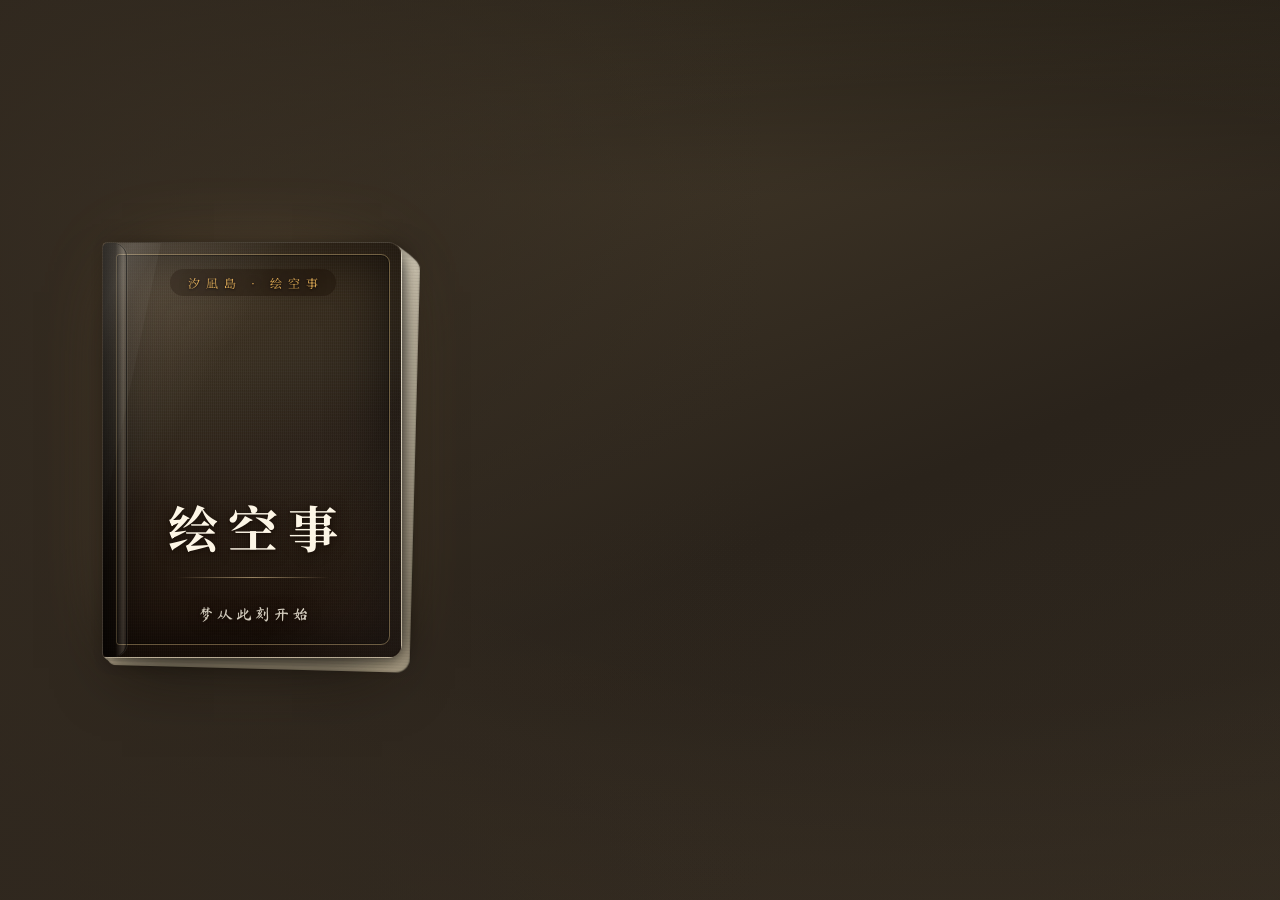
==== commit 751f2750: "用户管理看最后登录；主线章卡统一烫金；序章卡片可破开 - users 表加 last_login：登录时写入，带有效会话活跃时每小时最多刷新一次 - 用户管理每行显示「最后登录 …（N 天前）」，从未" ====
--- a/public/index.html
+++ b/public/index.html
@@ -31,9 +31,12 @@
   <!-- 字体由 js/app.js 延后注入：正文用系统字体，装饰字体不阻塞首屏 -->
   <link rel="preconnect" href="https://fonts.googleapis.com">
   <link rel="preconnect" href="https://fonts.gstatic.com" crossorigin>
+  <!-- 壁纸先解码好：不然封面/书架会先露一帧底色，再"亮"成照片（那一下就是闪） -->
+  <link rel="preload" as="image" href="media/wallpaper-poster.webp" fetchpriority="high">
+  <link rel="preload" as="image" href="media/wallpaper-lqip.webp">
   <!-- 壁纸配色（由 tools/make-wallpaper.py 依据壁纸生成，换壁纸后重跑脚本即可） -->
   <link rel="stylesheet" href="media/wallpaper-palette.css">
-  <link rel="stylesheet" href="css/style.css?v=20261107">
+  <link rel="stylesheet" href="css/style.css?v=20261122">
 </head>
 <body>
   <div id="app"></div>
@@ -48,7 +51,7 @@
   </noscript>
   <script src="js/api.js?v=20261028"></script>
   <script src="js/docx.js?v=20261028"></script>
-  <script src="js/rich.js?v=20261109"></script>
-  <script src="js/app.js?v=20261108"></script>
+  <script src="js/rich.js?v=20261115"></script>
+  <script src="js/app.js?v=20261123"></script>
 </body>
 </html>
--- a/public/css/style.css
+++ b/public/css/style.css
@@ -155,10 +155,9 @@
   min-height: 100vh;
   min-height: 100dvh;
   padding-bottom: calc(96px + var(--safe-bottom));
-  animation: pageIn var(--dur) var(--ease) both;
-}
-/* 只用 opacity：带 transform 的祖先会让 position:fixed 的子元素失效 */
-@keyframes pageIn { from { opacity: 0; } to { opacity: 1; } }
+}
+/* 切页不做淡入：整页从 opacity:0 起跑时，遮罩一撤就能看见底色闪一下。
+   页面的显隐交给 #pageVeil，这里只管排版。 */
 
 /* 小标签：英文小字 */
 .eyebrow {
@@ -314,7 +313,7 @@
 .cover-scene {
   position: relative; z-index: 1;
   display: flex; flex-direction: column; align-items: center; gap: var(--sp-6);
-  animation: rise .9s var(--ease) both;
+  /* 不再从 opacity:0 浮上来：首屏有遮罩，遮罩撤掉时封面已经画好，不再闪。 */
 }
 @keyframes rise { from { opacity: 0; transform: translateY(26px); } to { opacity: 1; transform: none; } }
 
@@ -575,6 +574,9 @@
 .menu-quote {
   max-width: 24rem; margin: var(--sp-4) auto 0;
   font-family: var(--font-serif); font-size: var(--fs-sm); color: var(--ink-2);
+  /* 先把两行的高度留出来：每日一句是后到的（先渲染默认那句，再换成当天的），
+     行数不同会把下面的模块卡片整体顶一下，看着就是"跳"一下。 */
+  min-height: calc(3.4em + 24px);
 }
 .quote-author { display: block; margin-top: var(--sp-2); font-size: var(--fs-xs); color: var(--gold); letter-spacing: .1em; }
 
@@ -591,7 +593,7 @@
   display: flex; align-items: center; gap: var(--sp-3);
   padding: 9px 14px;
   background: linear-gradient(180deg, var(--surface) 0%, var(--surface-2) 100%);
-  border: 1px solid var(--line); border-radius: var(--r-md);
+  border: 1px solid var(--char-edge, var(--line)); border-radius: var(--r-md);
   color: var(--ink); font-size: var(--fs-sm);
   box-shadow: inset 0 1px 0 var(--surface-highlight), 0 10px 26px -22px rgba(var(--shadow),.55);
   transition: var(--t);
@@ -1278,22 +1280,81 @@
 .article-card:hover { border-color: var(--cat, var(--line-2)); }
 .article-card .card-meta { color: var(--cat, var(--gold)); }
 
-/* 章列表：让色相轮转起来，一眼看过去有节奏 */
-.chapter-list > *:nth-child(3n+1) { --cat: var(--c-main);     --cat-soft: var(--c-main-soft); }
-.chapter-list > *:nth-child(3n+2) { --cat: var(--c-personal); --cat-soft: var(--c-personal-soft); }
-.chapter-list > *:nth-child(3n+3) { --cat: var(--c-settings); --cat-soft: var(--c-settings-soft); }
-.chapter-card .chapter-num { color: var(--cat, var(--gold)); }
-.chapter-card .chapter-arrow { color: var(--cat, var(--gold)); }
+/* 章列表：统一烫金。以前按 3n 轮换色相（序章蓝、第 01 章青、第 02 章紫），
+   同一章的序列反而各是各的颜色；现在只留一种金，序章和正章靠文字区分。 */
+.chapter-list { --cat: var(--gold); --cat-soft: rgba(214, 182, 120, .12); }
+.chapter-card .chapter-num { color: var(--cat); }
+.chapter-card .chapter-arrow { color: var(--cat); }
 .chapter-card::after {
   content: ""; position: absolute; left: 0; top: 22%; bottom: 22%; width: 3px;
-  border-radius: 0 3px 3px 0; background: var(--cat, var(--gold-2)); opacity: .55;
+  border-radius: 0 3px 3px 0;
+  background: linear-gradient(180deg, rgba(214, 182, 120, 0), var(--gold-2) 45%, var(--gold) 55%, rgba(214, 182, 120, 0));
+  opacity: .6;
   transition: top .3s var(--ease), bottom .3s var(--ease), opacity .3s var(--ease);
 }
-.chapter-card:hover::after { top: 8%; bottom: 8%; opacity: 1; }
-.chapter-card { position: relative; overflow: hidden; padding-left: calc(var(--sp-5) + 6px); }
-
-/* 节列表：序号用分类色（沿用当前章的颜色） */
-.section-list { --cat: var(--c-main); --cat-soft: var(--c-main-soft); }
+.chapter-card:hover::after { top: 6%; bottom: 6%; opacity: 1; }
+.chapter-card { position: relative; overflow: hidden; padding-left: calc(var(--sp-5) + 10px); }
+.chapter-card:hover { border-color: var(--frame-line); box-shadow: 0 14px 30px -20px rgba(var(--shadow), .55), 0 0 0 1px rgba(214, 182, 120, .08); }
+/* 章号做成一条细金的分栏：右边一道发丝线，和右边的章名分开 */
+.chapter-card .chapter-num {
+  padding-right: var(--sp-4); border-right: 1px solid var(--frame-line);
+  letter-spacing: .08em; font-variant-numeric: tabular-nums;
+}
+.chapter-card.is-read .chapter-num { color: var(--ink-3); border-right-color: var(--line); }
+/* 序章：泡影破碎之梦 —— 卡面本身沿裂缝破开（悬停），露出后面的壁纸；
+   底做成独立的 .chapter-bg，只给底下遮罩，文字不参与，所以标题永远不会被切 */
+.chapter-card.is-prologue {
+  --crack: url("data:image/svg+xml,<svg xmlns='http://www.w3.org/2000/svg' viewBox='0 0 600 104' preserveAspectRatio='none'><g fill='none' stroke='%23f4e6c6' stroke-linecap='round'><path d='M196 -4 L202 18 L191 32 L199 48 L189 64 L197 84 L192 108' stroke-width='0.85' opacity='0.4'/><path d='M202 18 L222 12' stroke-width='0.5525' opacity='0.2'/><path d='M191 32 L174 26' stroke-width='0.51' opacity='0.18000000000000002'/><path d='M199 48 L216 44' stroke-width='0.4675' opacity='0.16000000000000003'/><path d='M197 84 L214 90' stroke-width='0.4675' opacity='0.16000000000000003'/><path d='M462 -4 L474 16 L458 34 L480 52 L466 70 L478 108' stroke-width='0.85' opacity='0.38'/><path d='M474 16 L520 10' stroke-width='0.5525' opacity='0.2'/><path d='M480 52 L540 46' stroke-width='0.51' opacity='0.168'/><path d='M466 70 L430 76' stroke-width='0.4675' opacity='0.13999999999999999'/><path d='M478 108 L500 96' stroke-width='0.425' opacity='0.12'/></g></svg>");
+  --crack-hover: url("data:image/svg+xml,<svg xmlns='http://www.w3.org/2000/svg' viewBox='0 0 600 104' preserveAspectRatio='none'><g fill='none' stroke='%23040a10' stroke-linecap='round'><path d='M196 -4 L202 18 L191 32 L199 48 L189 64 L197 84 L192 108' stroke-width='3.6' opacity='.86'/><path d='M462 -4 L474 16 L458 34 L480 52 L466 70 L478 108' stroke-width='3' opacity='.78'/></g><g fill='none' stroke='%23f4e6c6' stroke-linecap='round'><path d='M196 -4 L202 18 L191 32 L199 48 L189 64 L197 84 L192 108' stroke-width='1.05' opacity='0.95'/><path d='M202 18 L222 12' stroke-width='0.6825000000000001' opacity='0.475'/><path d='M191 32 L174 26' stroke-width='0.63' opacity='0.4275'/><path d='M199 48 L216 44' stroke-width='0.5775000000000001' opacity='0.38'/><path d='M197 84 L214 90' stroke-width='0.5775000000000001' opacity='0.38'/><path d='M462 -4 L474 16 L458 34 L480 52 L466 70 L478 108' stroke-width='1.05' opacity='0.9025'/><path d='M474 16 L520 10' stroke-width='0.6825000000000001' opacity='0.475'/><path d='M480 52 L540 46' stroke-width='0.63' opacity='0.39899999999999997'/><path d='M466 70 L430 76' stroke-width='0.5775000000000001' opacity='0.33249999999999996'/><path d='M478 108 L500 96' stroke-width='0.525' opacity='0.285'/></g></svg>");
+  --crack-mask: url("data:image/svg+xml,<svg xmlns='http://www.w3.org/2000/svg' viewBox='0 0 600 104' preserveAspectRatio='none'><defs><mask id='g' maskUnits='userSpaceOnUse' x='0' y='0' width='600' height='104'><rect width='600' height='104' fill='%23ffffff'/><g fill='none' stroke='%23000000' stroke-linecap='round'><path d='M196 -4 L202 18 L191 32 L199 48 L189 64 L197 84 L192 108' stroke-width='3.4'/><path d='M462 -4 L474 16 L458 34 L480 52 L466 70 L478 108' stroke-width='2.8'/></g></mask></defs><rect width='600' height='104' fill='%23ffffff' mask='url(%23g)'/></svg>");
+  background: transparent;
+  border-color: transparent;
+  box-shadow: none;
+}
+.chapter-card.is-prologue .chapter-bg {
+  position: absolute; inset: 0; z-index: 0; pointer-events: none;
+  border-radius: inherit; border: 1px solid var(--line);
+  background-color: var(--surface);
+  background-image: var(--crack);
+  background-size: 100% 100%; background-repeat: no-repeat;
+  box-shadow: 0 1px 2px rgba(var(--shadow), .04);
+  transition: background-image .25s linear, border-color .3s var(--ease);
+}
+.chapter-card.is-prologue .chapter-num,
+.chapter-card.is-prologue .chapter-body,
+.chapter-card.is-prologue .chapter-arrow { position: relative; z-index: 1; }
+.chapter-card.is-prologue .read-tag { z-index: 2; }
+
+/* 悬停：底沿裂缝被挖空（露出壁纸），两片再错开一点 */
+.chapter-card.is-prologue:hover .chapter-bg {
+  background-image: var(--crack-hover);
+  border-color: var(--frame-line);
+  -webkit-mask-image: var(--crack-mask); mask-image: var(--crack-mask);
+  -webkit-mask-size: 100% 100%; mask-size: 100% 100%;
+  -webkit-mask-repeat: no-repeat; mask-repeat: no-repeat;
+}
+.chapter-card.is-prologue:hover { border-color: transparent; box-shadow: none; }
+.chapter-card.is-prologue .chapter-num,
+.chapter-card.is-prologue .chapter-body,
+.chapter-card.is-prologue .chapter-arrow { transition: transform .3s var(--ease); }
+.chapter-card.is-prologue:hover .chapter-num { transform: translate(-8px, -1.5px) rotate(-.4deg); }
+.chapter-card.is-prologue:hover .chapter-body { transform: translate(8px, 1.5px) rotate(.3deg); }
+.chapter-card.is-prologue:hover .chapter-arrow { transform: translate(9px, 0); }
+/* 右侧那条金竖条在序章上收短一点，像断口 */
+.chapter-card.is-prologue::after { top: 30%; bottom: 38%; }
+.chapter-card.is-prologue:hover::after { top: 24%; bottom: 30%; }
+/* 窄屏卡片矮，裂纹别压在标题上：把纹样推向右下，只留右边那一道 */
+@media (max-width: 640px) {
+  .chapter-card.is-prologue .chapter-bg { background-size: 210% 100%; background-position: 100% 50%; }
+}
+@media (prefers-reduced-motion: reduce) {
+  .chapter-card.is-prologue .chapter-num,
+  .chapter-card.is-prologue .chapter-body,
+  .chapter-card.is-prologue .chapter-arrow { transition: none; }
+}
+
+/* 节列表：跟主线一样用金色（原来跟着「主线」分类色走，一章金一节蓝很跳） */
+.section-list { --cat: var(--gold); --cat-soft: rgba(214, 182, 120, .12); }
 .section-card { position: relative; overflow: hidden; }
 .section-card .section-index { color: var(--cat, var(--accent)); background: var(--cat-soft, var(--surface-2)); }
 .section-card:hover { border-color: var(--cat, var(--line-2)); }
@@ -1306,27 +1367,17 @@
 .reading .eyebrow { color: var(--cat, var(--gold)); }
 .reading-progress { background: linear-gradient(90deg, var(--cat, var(--accent)), var(--gold)); }
 
-/* ======================= 7. 入场动效（淡入 + 去模糊，错开） ======================= */
-/* 只动 opacity 和 filter —— 不碰 transform，免得和上面的倾斜打架 */
+/* ======================= 7. 入场动效（只做一次，且不再从透明开始） ======================= */
+/* 以前每张卡都从 opacity:0 + blur(7px) 淡进来，而且每切一次页就重播一遍 ——
+   那正是"主线故事 / 个人章"卡片闪一下的来源。
+   现在只保留第一次进站时的一次轻微上浮（不碰透明度），之后切页直接落位。 */
 @keyframes cardIn {
-  from { opacity: 0; filter: blur(7px); }
+  from { opacity: 0; filter: blur(4px); }
   to   { opacity: 1; filter: blur(0); }
 }
-.menu-cards > *, .chapter-list > *, .article-grid > *, .section-list > * {
-  animation: cardIn .5s var(--ease) backwards;
-}
-.menu-cards > *:nth-child(1), .chapter-list > *:nth-child(1),
-.article-grid > *:nth-child(1), .section-list > *:nth-child(1) { animation-delay: .04s; }
-.menu-cards > *:nth-child(2), .chapter-list > *:nth-child(2),
-.article-grid > *:nth-child(2), .section-list > *:nth-child(2) { animation-delay: .10s; }
-.menu-cards > *:nth-child(3), .chapter-list > *:nth-child(3),
-.article-grid > *:nth-child(3), .section-list > *:nth-child(3) { animation-delay: .16s; }
-.menu-cards > *:nth-child(4), .chapter-list > *:nth-child(4),
-.article-grid > *:nth-child(4), .section-list > *:nth-child(4) { animation-delay: .22s; }
-.menu-cards > *:nth-child(5), .chapter-list > *:nth-child(5),
-.article-grid > *:nth-child(5), .section-list > *:nth-child(5) { animation-delay: .28s; }
-.menu-cards > *:nth-child(n+6), .chapter-list > *:nth-child(n+6),
-.article-grid > *:nth-child(n+6), .section-list > *:nth-child(n+6) { animation-delay: .32s; }
+/* 这些列表（书架卡片 / 章节 / 文章 / 设定）以前每张都从 opacity:0 + blur 淡入，
+   而且每次切页都重播 —— 遮罩一撤就能看到它们先空一拍再亮起来，这就是"闪一下"。
+   现在直接落位：卡片不再做入场动画，@keyframes 留着是因为别处可能还要用。 */
 
 /* ======================= 8. 尊重"减少动态效果" ======================= */
 @media (prefers-reduced-motion: reduce) {
@@ -2661,6 +2712,294 @@
 .reading-content .t-purple, .reading-content .t-purple * { color: var(--tint-purple, #c3a8e0); }
 .reading-content .t-mute, .reading-content .t-mute * { color: var(--tint-mute, #9aa7b0); }
 
+/* 流金：关键设定出场时才用。字面走一条金色光带，
+   不动的时候停在偏暖的金上，不会跳。 */
+.reading-content .t-shine { color: var(--tint-shine, #f0dca8); }
+@supports ((-webkit-background-clip: text) or (background-clip: text)) {
+  .reading-content .t-shine {
+    background-image: linear-gradient(100deg,
+      var(--shine-a, #d9ab5e) 0%,
+      var(--shine-a, #d9ab5e) 33%,
+      var(--shine-b, #fffefa) 43%,
+      var(--shine-a, #d9ab5e) 53%,
+      var(--shine-c, #ffe9b8) 72%,
+      var(--shine-a, #d9ab5e) 100%);
+    background-size: 220% 100%;
+    -webkit-background-clip: text;
+    background-clip: text;
+    -webkit-text-fill-color: transparent;
+    color: transparent;
+    animation: rc-shine 4.2s linear infinite, rc-shine-glow 4.2s ease-in-out infinite;
+  }
+}
+@keyframes rc-shine {
+  from { background-position: 140% 50%; }
+  to { background-position: -120% 50%; }
+}
+/* 短词看不到光带走过去的时候，靠这层呼吸让它还在“亮着” */
+@keyframes rc-shine-glow {
+  0%, 100% {
+    text-shadow: 0 0 3px rgba(226, 190, 120, .22);
+    filter: drop-shadow(0 0 2px rgba(232, 202, 148, .12));
+  }
+  50% {
+    text-shadow: 0 0 6px rgba(255, 240, 190, .9);
+    filter: drop-shadow(0 0 12px rgba(255, 226, 160, .72)) drop-shadow(0 0 24px rgba(255, 190, 90, .42));
+  }
+}
+@media (prefers-reduced-motion: reduce) {
+  .reading-content .t-shine { animation: none; background-position: 46% 50%; filter: none; }
+}
+
+/* 特殊颜色：只给“关键设定 / 人名”用的动态字色。
+   深渊给神明，数码给隐世众，幽影给梦与回忆 —— 一段里别超过一两处。 */
+.reading-content .t-abyss, .reading-content .t-abyss * {
+  color: var(--tint-abyss, #d2463d);
+  animation: rc-abyss 5.2s cubic-bezier(.25, .8, .3, 1) infinite;
+}
+/* 深渊：先慢慢被往下拽（字面越来越暗），到最深处猛地涨一次红光 —— 那一帧是“被攥住”的瞬间，
+   之后再缓缓退回去。深色靠的是 260% 高的竖渐变，闪光是三层 drop-shadow 同时撑开。 */
+@supports ((-webkit-background-clip: text) or (background-clip: text)) {
+  .reading-content .t-abyss {
+    position: relative;
+    background-image: linear-gradient(180deg,
+      var(--abyss-hi, #ffdbd0) 0%,
+      var(--abyss-mid, #d64a40) 44%,
+      var(--abyss-lo, #8a1a20) 100%);
+    background-size: 100% 260%;
+    -webkit-background-clip: text;
+    background-clip: text;
+    -webkit-text-fill-color: transparent;
+    color: transparent;
+  }
+}
+@keyframes rc-abyss {
+  0% {
+    background-position: 50% 0%;
+    text-shadow: 0 0 3px rgba(120, 10, 14, .45);
+    filter: drop-shadow(0 0 3px rgba(140, 20, 26, .34));
+  }
+  44% {
+    background-position: 50% 62%;
+    top: 0;
+    text-shadow: 0 1px 4px rgba(88, 4, 8, .62);
+    filter: drop-shadow(0 0 5px rgba(120, 12, 16, .45)) brightness(.9) blur(.25px);
+  }
+  48.6% {
+    background-position: 50% 88%;
+    top: 0;
+    text-shadow: 0 1px 4px rgba(80, 3, 7, .66);
+    filter: drop-shadow(0 0 4px rgba(110, 10, 14, .4)) brightness(.86) blur(.3px);
+  }
+  50% {
+    background-position: 50% 6%;
+    top: 1.5px;
+    text-shadow: 0 2px 14px rgba(255, 54, 48, 1), 0 0 3px rgba(255, 120, 110, .9);
+    filter: drop-shadow(0 0 18px rgba(245, 38, 32, 1)) drop-shadow(0 0 40px rgba(120, 0, 6, .85)) drop-shadow(0 0 70px rgba(70, 0, 4, .6)) brightness(1.78);
+  }
+  52.4% {
+    background-position: 50% 14%;
+    top: 1px;
+    text-shadow: 0 2px 12px rgba(255, 50, 44, .95), 0 0 3px rgba(255, 140, 128, .85);
+    filter: drop-shadow(0 0 15px rgba(240, 32, 28, .95)) drop-shadow(0 0 34px rgba(120, 0, 6, .8)) brightness(1.55);
+  }
+  56% {
+    background-position: 50% 82%;
+    top: 0;
+    text-shadow: 0 1px 6px rgba(220, 34, 30, .7);
+    filter: drop-shadow(0 0 9px rgba(200, 26, 24, .7)) brightness(1.12);
+  }
+  62% {
+    background-position: 50% 70%;
+    top: 0;
+    text-shadow: 0 1px 5px rgba(190, 28, 26, .55);
+    filter: drop-shadow(0 0 7px rgba(180, 22, 22, .55)) brightness(1.04);
+  }
+  100% {
+    background-position: 50% 0%;
+    text-shadow: 0 0 3px rgba(120, 10, 14, .45);
+    filter: drop-shadow(0 0 3px rgba(140, 20, 26, .34));
+  }
+}
+
+.reading-content .t-digital, .reading-content .t-digital * {
+  color: var(--tint-digital, #a9e9f2);
+  text-shadow: 1.5px 0 0 rgba(226, 102, 168, .45), -1.5px 0 0 rgba(104, 214, 232, .4);
+  animation: rc-digital 1.8s steps(1, end) infinite;
+}
+@keyframes rc-digital {
+  0%, 88%, 100% { text-shadow: 1.5px 0 0 rgba(226, 102, 168, .45), -1.5px 0 0 rgba(104, 214, 232, .4); }
+  89% { text-shadow: 3px 0 0 rgba(226, 102, 168, .7), -3px 0 0 rgba(104, 214, 232, .6); }
+  91% { text-shadow: 0 0 0 rgba(226, 102, 168, 0), 0 0 0 rgba(104, 214, 232, 0); }
+  93% { text-shadow: 2px 0 0 rgba(226, 102, 168, .6), -2px 0 0 rgba(104, 214, 232, .55); }
+}
+
+.reading-content .t-veil, .reading-content .t-veil * {
+  color: var(--tint-veil, #cbb6ea);
+  position: relative;
+  animation: rc-veil 7s ease-in-out infinite;
+}
+/* 幽影不呼吸，是慢慢左右飘、边飘边淡下去 */
+@keyframes rc-veil {
+  0%, 100% {
+    left: -1.8px;
+    opacity: .62;
+    text-shadow: 0 0 4px rgba(150, 110, 210, .22);
+    filter: blur(.15px);
+  }
+  50% {
+    left: 1.8px;
+    opacity: 1;
+    text-shadow: 0 0 6px rgba(206, 170, 255, .9);
+    filter: blur(0) drop-shadow(0 0 12px rgba(170, 120, 230, .7));
+  }
+}
+
+@media (prefers-reduced-motion: reduce) {
+  .reading-content .t-abyss, .reading-content .t-digital, .reading-content .t-veil { animation: none; }
+}
+
+/* 呓语：断续、发虚，像隔着门听见的一句话 */
+.reading-content .t-whisper, .reading-content .t-whisper * {
+  color: var(--tint-whisper, #b9b2c8);
+  animation: rc-whisper 9s linear infinite;
+}
+@keyframes rc-whisper {
+  0%, 5%, 11%, 29%, 37%, 100% { opacity: .9; filter: blur(.18px); }
+  6%, 10% { opacity: .38; filter: blur(.55px); }
+  31%, 35% { opacity: .52; filter: blur(.4px); }
+  62% { opacity: .95; filter: blur(.1px); }
+}
+
+/* 崩坏：整块错位、被切掉一道，像信号坏了 */
+.reading-content .t-corrupt, .reading-content .t-corrupt * {
+  color: var(--tint-corrupt, #e2bccb);
+  text-shadow: 1px 0 rgba(226, 96, 140, .5), -1px 0 rgba(96, 200, 232, .45);
+  position: relative;
+  animation: rc-corrupt 2.8s steps(1, end) infinite;
+}
+@keyframes rc-corrupt {
+  0%, 80%, 100% { left: 0; clip-path: none; }
+  82% { left: -2.5px; clip-path: inset(34% 0 38% 0); }
+  84% { left: 2.5px; clip-path: inset(0 0 46% 0); }
+  86% { left: -1px; clip-path: none; }
+  88% { left: 0; clip-path: inset(58% 0 0 0); }
+}
+
+
+/* 碑刻：字陷在一块凿出来的凹槽里——上沿吃光、下沿打亮；每隔一阵整块被按下去，
+   亮边消失、影子吃进去，再弹回来。凹槽底色走主题变量 --stele-bed。 */
+.reading-content .t-stele {
+  position: relative;
+  padding: .04em .3em;
+  border-radius: 2px;
+  background: var(--stele-bed, rgba(0, 0, 0, .3));
+  box-shadow:
+    inset 0 2px 4px rgba(0, 0, 0, .5),
+    inset 0 1px 0 rgba(0, 0, 0, .42),
+    inset 0 -1px 0 rgba(255, 255, 255, .16);
+  color: var(--ink-2);
+  -webkit-box-decoration-break: clone;
+  box-decoration-break: clone;
+  animation: rc-stele 6.4s ease-in-out infinite;
+}
+@keyframes rc-stele {
+  0%, 66%, 100% {
+    top: 0;
+    box-shadow:
+      inset 0 2px 4px rgba(0, 0, 0, .5),
+      inset 0 1px 0 rgba(0, 0, 0, .42),
+      inset 0 -1px 0 rgba(255, 255, 255, .16);
+    filter: none;
+  }
+  72%, 80% {
+    top: 1.4px;
+    box-shadow:
+      inset 0 5px 9px rgba(0, 0, 0, .6),
+      inset 0 1px 0 rgba(0, 0, 0, .7),
+      inset 0 -1px 0 rgba(255, 255, 255, .03);
+    filter: brightness(.94);
+  }
+  85% {
+    top: -.5px;
+    box-shadow:
+      inset 0 1px 2px rgba(0, 0, 0, .4),
+      inset 0 1px 0 rgba(0, 0, 0, .3),
+      inset 0 -1px 0 rgba(255, 255, 255, .26);
+    filter: brightness(1.02);
+  }
+}
+
+/* 视界：字被一个黑洞吞进去。平时字是冷的白蓝色，外面裹一层蓝光；
+   每一轮，正中间浮出一个黑球，慢慢胀大，把中间的字吃掉，只剩两头还亮着；
+   胀到最大时「啪」地收掉，光重新弹回来，同时左右拉出蓝/红色散（引力扯了一下）。
+   黑球用 background-size 动画做，不改变行宽；颜色走主题变量 --void-*。 */
+.reading-content .t-void {
+  color: var(--void-hi, #eaf4ff);
+  animation: rc-void-doppler 6s cubic-bezier(.5, 0, .5, 1) infinite;
+}
+@supports ((-webkit-background-clip: text) or (background-clip: text)) {
+  .reading-content .t-void {
+    background-image:
+      radial-gradient(circle at 50% 50%,
+        var(--void-core, #04070d) 0 22%,
+        var(--void-dark, #0a1220) 34%,
+        rgba(6, 10, 20, .94) 43%,
+        rgba(214, 236, 255, .9) 48%,
+        rgba(214, 236, 255, 0) 55%),
+      linear-gradient(180deg,
+        var(--void-lo, #f2f8ff) 0%,
+        var(--void-hi, #ffffff) 36%,
+        var(--void-mid, #9cc8ff) 64%,
+        var(--void-ink, #4779d6) 100%);
+    background-repeat: no-repeat;
+    background-position: 50% 50%, 0 0;
+    background-size: 0% 0%, 100% 100%;
+    -webkit-background-clip: text;
+    background-clip: text;
+    -webkit-text-fill-color: transparent;
+    animation: rc-void-hole 6s cubic-bezier(.55, 0, .45, 1) infinite,
+               rc-void-doppler 6s cubic-bezier(.5, 0, .5, 1) infinite;
+  }
+}
+@keyframes rc-void-hole {
+  0%, 18% { background-size: 0% 0%, 100% 100%; }
+  46% { background-size: 62% 150%, 100% 100%; }
+  52% { background-size: 98% 240%, 100% 100%; }
+  55%, 100% { background-size: 0% 0%, 100% 100%; }
+}
+@keyframes rc-void-doppler {
+  0%, 14% {
+    text-shadow: .4px 0 7px rgba(110, 175, 255, .3), -.4px 0 7px rgba(255, 120, 95, .18);
+    filter: drop-shadow(0 0 5px rgba(110, 180, 255, .28));
+  }
+  30% {
+    text-shadow: 1.6px 0 9px rgba(120, 185, 255, .5), -1.2px 0 9px rgba(255, 110, 85, .3);
+    filter: drop-shadow(0 0 11px rgba(130, 195, 255, .6)) brightness(1.05);
+  }
+  48% {
+    text-shadow: 3px 0 12px rgba(140, 200, 255, .55), -2.4px 0 12px rgba(255, 100, 80, .38);
+    filter: drop-shadow(0 0 16px rgba(120, 190, 255, .7)) brightness(.92);
+  }
+  55% {
+    text-shadow: 5px 0 14px rgba(150, 210, 255, .8), -4px 0 14px rgba(255, 120, 95, .55);
+    filter: drop-shadow(0 0 22px rgba(170, 220, 255, .9)) brightness(1.55);
+  }
+  64% {
+    text-shadow: 1.6px 0 9px rgba(120, 185, 255, .45), -1.2px 0 9px rgba(255, 110, 85, .26);
+    filter: drop-shadow(0 0 9px rgba(120, 190, 255, .4)) brightness(1.12);
+  }
+  76%, 100% {
+    text-shadow: .4px 0 7px rgba(110, 175, 255, .3), -.4px 0 7px rgba(255, 120, 95, .18);
+    filter: drop-shadow(0 0 5px rgba(110, 180, 255, .28));
+  }
+}
+
+@media (prefers-reduced-motion: reduce) {
+  .reading-content .t-whisper, .reading-content .t-corrupt, .reading-content .t-stele { animation: none; top: 0; }
+  .reading-content .t-void { animation: none; text-shadow: none; filter: none; background: none; -webkit-text-fill-color: currentColor; }
+}
+
 /* 工具栏上的颜色按钮：名字旁边点一小块颜色，一眼知道是哪个色 */
 .et-color { position: relative; padding-left: 20px; }
 .et-color::before {
@@ -2675,6 +3014,19 @@
 .et-color.c-blue::before { background: var(--tint-blue, #9ac4e8); }
 .et-color.c-purple::before { background: var(--tint-purple, #c3a8e0); }
 .et-color.c-mute::before { background: var(--tint-mute, #9aa7b0); }
+/* 流金按钮：色点也是同一条渐变，跟正文里的光带对上 */
+.et-color.c-shine::before { background: linear-gradient(110deg, var(--shine-a, #ddb471), var(--shine-b, #fffdf2) 46%, var(--shine-a, #ddb471)); }
+.et-color.c-abyss::before { background: radial-gradient(circle at 50% 45%, var(--tint-abyss-hot, #f7cfc9), var(--tint-abyss, #e8a5a0) 45%, #7a1a22); }
+.et-color.c-digital::before { background: linear-gradient(90deg, rgba(226, 102, 168, .9), rgba(104, 214, 232, .95)); }
+.et-color.c-veil::before { background: radial-gradient(circle at 50% 45%, #e6d8f8, var(--tint-veil, #cbb6ea) 55%, rgba(150, 110, 210, .6)); }
+.et-color.c-whisper::before { background: radial-gradient(circle at 50% 45%, #ddd6e8, var(--tint-whisper, #b9b2c8) 55%, rgba(120, 112, 140, .7)); }
+.et-color.c-corrupt::before { background: linear-gradient(90deg, rgba(226, 96, 140, .95), rgba(96, 200, 232, .95)); }
+/* 视界按钮：一个极小的黑洞——黑核 + 冷蓝光环 */
+.et-color.c-h::before {
+  background: radial-gradient(circle at 50% 50%, var(--void-core, #05080f) 0 28%, var(--void-mid, #9cc8ff) 46%, #fff 58%, var(--void-ink, #4779d6) 100%);
+  box-shadow: 0 0 6px rgba(120, 190, 255, .45);
+}
+.et-color.c-e::before { background: linear-gradient(160deg, #97a4b0, #5d6a76); box-shadow: inset 0 1px 0 rgba(255, 255, 255, .45), inset 0 -1px 0 rgba(0, 0, 0, .5); }
 
 /* ============================================================================
    留言板：顶部一块黑板（只有管理员能改）+ 下面一堆便签纸
@@ -4088,13 +4440,15 @@
 #app.app-enter .menu-card:nth-child(2) { animation-delay: .23s; }
 #app.app-enter .menu-card:nth-child(3) { animation-delay: .30s; }
 #app.app-enter .bottom-nav { animation-delay: .32s; }
+/* 只做位移/缩放，不从透明开始：遮罩撤掉的那一刻页面已经是不透明的，
+   否则会看到「先透出底色、再亮起来」的那一下闪。 */
 @keyframes appIn {
-  from { opacity: 0; transform: scale(1.02); }
-  to   { opacity: 1; transform: none; }
+  from { transform: scale(1.015); }
+  to   { transform: none; }
 }
 @keyframes riseIn {
-  from { opacity: 0; transform: translateY(18px) scale(.985); }
-  to   { opacity: 1; transform: none; }
+  from { transform: translateY(14px) scale(.99); }
+  to   { transform: none; }
 }
 
 @media (prefers-reduced-motion: reduce) {
@@ -4328,16 +4682,20 @@
 .ws-more {
   position: fixed; z-index: 92;
   max-height: min(74vh, 620px); overflow: auto;
-  padding: 12px 14px;
+  padding: 8px 14px;
   background: var(--surface-2); border: 1px solid var(--line-2); border-radius: var(--r-md);
   box-shadow: 0 16px 40px rgba(4, 9, 13, .5);
 }
 .ws-more[hidden] { display: none; }
-.ws-more-grp + .ws-more-grp { margin-top: 10px; padding-top: 10px; border-top: 1px solid var(--line); }
-.ws-more-cap { margin: 0 0 6px; font-size: 10.5px; letter-spacing: .18em; color: var(--ink-3); }
+.ws-more-grp + .ws-more-grp { margin-top: 5px; padding-top: 5px; border-top: 1px solid var(--line); }
+.ws-more-cap { line-height: 1.25; margin: 0 0 3px; font-size: 10.5px; letter-spacing: .18em; color: var(--ink-3); }
 .ws-more-row { display: flex; flex-wrap: wrap; gap: 4px; }
 /* 颜色那组固定四列：八个色一眼能数清，不会挤成六加二 */
 .ws-more-row.ws-swatch-row { display: grid; grid-template-columns: repeat(4, minmax(0, 1fr)); }
+.ws-more-row.ws-special-row { grid-template-columns: repeat(8, minmax(0, 1fr)); gap: 4px; }
+@media (max-width: 600px) {
+  .ws-more-row.ws-special-row { grid-template-columns: repeat(4, minmax(0, 1fr)); }
+}
 .ws-swatch-row .et-btn { justify-content: center; }
 .et-more { color: var(--gold); border-color: var(--line); }
 .et-more.is-on { color: var(--accent-ink); background: var(--gold); border-color: var(--gold); }
@@ -4487,6 +4845,9 @@
   --gold: #8a6a2f; --gold-2: #a08347; --accent: #8a6a2f;
   --cat: #7a6233; --cat-soft: rgba(122, 98, 51, .14);
   --frame-line: rgba(120, 92, 44, .22);
+  --stele-bed: rgba(120, 92, 44, .2);
+  --void-lo: #2b5fae; --void-hi: #17418f; --void-mid: #2f6fd0; --void-ink: #1b4c9c;
+  --void-dark: #0a1730; --void-core: #061021;
 }
 html[data-readtheme="paper"] .reading {
   box-shadow: inset 0 1px 0 rgba(255, 255, 255, .8), 0 26px 60px -44px rgba(60, 44, 20, .55);
@@ -4499,6 +4860,9 @@
   --gold: #6d7a3f; --gold-2: #8a9a55; --accent: #5f7a3a;
   --cat: #55663a; --cat-soft: rgba(85, 102, 58, .14);
   --frame-line: rgba(90, 110, 60, .25);
+  --stele-bed: rgba(80, 100, 55, .18);
+  --void-lo: #2c5a86; --void-hi: #1c3f66; --void-mid: #30628f; --void-ink: #1e4870;
+  --void-dark: #0b1a29; --void-core: #07121d;
 }
 html[data-readtheme="green"] .reading {
   box-shadow: inset 0 1px 0 rgba(255, 255, 255, .7), 0 26px 60px -44px rgba(40, 55, 30, .55);
@@ -4743,3 +5107,279 @@
   .mf-row { grid-template-columns: minmax(0, 1fr); }
   .music-row { flex-wrap: wrap; }
 }
+
+/* ======================= 按钮「在忙」（2026-11-28） =======================
+   点了马上有反应：禁用 + 转圈 + 换文案，别让人以为没点上而连点。 */
+.btn.is-busy,
+.btn.is-busy:hover { opacity: .78; transform: none; cursor: default; }
+.btn.is-busy[disabled] { pointer-events: none; }
+.btn-spin {
+  display: inline-block; width: 12px; height: 12px; margin-right: 7px;
+  border: 2px solid currentColor; border-right-color: transparent;
+  border-radius: 50%; vertical-align: -1px;
+  animation: btn-spin .7s linear infinite;
+}
+@keyframes btn-spin { to { transform: rotate(360deg); } }
+@media (prefers-reduced-motion: reduce) {
+  .btn-spin { animation: none; border-right-color: currentColor; opacity: .55; }
+}
+
+/* 管理页骨架：接口回来之前先把行占住，别让列表空一大片 */
+.admin-loading { color: var(--ink-3); }
+.admin-list.is-loading { opacity: .92; }
+.admin-tabs button.is-pending b { opacity: .45; }
+.admin-skel { display: flex; align-items: center; gap: 12px; padding: 14px 16px; border-radius: var(--r-sm); background: var(--surface-2); }
+.admin-skel span { display: block; height: 12px; border-radius: 6px; background: linear-gradient(90deg, rgba(255, 255, 255, .04), rgba(255, 255, 255, .1), rgba(255, 255, 255, .04)); background-size: 220% 100%; animation: admin-skel 1.3s linear infinite; }
+.admin-skel span:nth-child(1) { width: 34%; }
+.admin-skel span:nth-child(2) { width: 44%; }
+.admin-skel span:nth-child(3) { width: 14%; margin-left: auto; }
+@keyframes admin-skel { from { background-position: 130% 0; } to { background-position: -130% 0; } }
+@media (prefers-reduced-motion: reduce) { .admin-skel span { animation: none; } }
+
+/* ======================= 角色卡（个人章 · 2026-11-27） =======================
+   竖卡横排：一行能放几张就放几张，窄屏掉到下一行。
+   名字的字体 / 主色由后台「角色卡」里选，写在 --char-accent 上。 */
+.char-list-page .char-deck { max-width: 68rem; margin: var(--sp-6) auto 0; padding: 0 var(--sp-4); }
+.char-track {
+  display: flex; gap: var(--sp-4); align-items: stretch;
+  overflow-x: auto; overflow-y: hidden;
+  scroll-snap-type: x mandatory; scroll-behavior: smooth;
+  padding: 2px 0 10px; scrollbar-width: none; -ms-overflow-style: none;
+}
+.char-track::-webkit-scrollbar { display: none; }
+.char-track > .char-card {
+  flex: 0 0 calc((100% - 3 * var(--sp-4)) / 4); min-width: 0;
+  scroll-snap-align: start;
+}
+@media (max-width: 900px) {
+  .char-track > .char-card { flex: 0 0 calc((100% - 2 * var(--sp-4)) / 3); }
+}
+@media (max-width: 640px) {
+  .char-track > .char-card { flex: 0 0 calc((100% - var(--sp-4)) / 2); }
+}
+.char-pager { display: flex; align-items: center; justify-content: center; gap: 10px; margin-top: var(--sp-3); }
+.char-page-btn {
+  width: 30px; height: 30px; padding: 0; cursor: pointer;
+  display: grid; place-items: center; font-size: 18px; line-height: 1;
+  color: var(--ink-2); background: var(--surface-2);
+  border: 1px solid var(--line-2); border-radius: 50%;
+  transition: color .25s var(--ease), border-color .25s var(--ease), opacity .25s var(--ease);
+}
+.char-page-btn:hover:not(:disabled) { color: var(--ink); border-color: var(--gold-2); }
+.char-page-btn:disabled { opacity: .3; cursor: default; }
+.char-dots { display: flex; align-items: center; gap: 6px; }
+.char-dot {
+  width: 6px; height: 6px; border-radius: 50%;
+  background: var(--line-2); transition: background .25s var(--ease), transform .25s var(--ease);
+}
+.char-dot.is-on { background: var(--gold-2); transform: scale(1.25); }
+.char-card {
+  position: relative; display: flex; flex-direction: column;
+  min-height: 224px; padding: 0;
+  border: 1px solid var(--line); border-radius: var(--r-md);
+  background: var(--surface-2); color: var(--ink-2); text-decoration: none;
+  transition: transform .3s var(--ease), border-color .3s var(--ease), box-shadow .3s var(--ease);
+}
+.char-card::before {
+  content: ""; position: absolute; inset: 0 0 auto 0; height: 3px;
+  background: var(--char-accent, var(--gold-2)); opacity: .7;
+  border-top-left-radius: inherit; border-top-right-radius: inherit;
+  transition: opacity .3s var(--ease);
+}
+.char-card:not(.is-locked):hover {
+  transform: translateY(-3px); border-color: var(--char-accent, var(--line-2));
+  box-shadow: 0 18px 40px -24px rgba(0, 0, 0, .9);
+}
+.char-card:not(.is-locked):hover::before { opacity: 1; }
+.char-plate {
+  position: relative; flex: none; height: 126px; display: grid; place-items: center;
+  overflow: hidden; border-radius: calc(var(--r-md) - 1px) calc(var(--r-md) - 1px) 0 0;
+  border-bottom: 1px solid var(--line);
+  background:
+    radial-gradient(120% 100% at 50% 118%, rgba(0, 0, 0, .42), transparent 70%),
+    linear-gradient(180deg, rgba(255, 255, 255, .045), transparent 88%);
+}
+.char-glyph {
+  width: 62px; height: 62px; display: grid; place-items: center;
+  border-radius: 50%; font-size: 26px; line-height: 1;
+  color: var(--char-accent, var(--gold)); background: var(--surface-3);
+  border: 1px solid var(--line-2);
+  box-shadow: inset 0 0 0 4px rgba(0, 0, 0, .16);
+}
+/* 底纹：一整张卡上盖一层很淡的纹理，文字照常压在上面 */
+.char-card { isolation: auto; }
+.char-card[class*="char-tex-"]::after {
+  content: ""; position: absolute; inset: 0; z-index: 3;
+  pointer-events: none; border-radius: inherit;
+}
+.char-tex-grain::after {
+  background-image: radial-gradient(rgba(255, 255, 255, .055) 1px, transparent 1px);
+  background-size: 3px 3px;
+}
+.char-tex-lines::after {
+  background-image: repeating-linear-gradient(90deg, rgba(255, 255, 255, .045) 0 1px, transparent 1px 7px);
+}
+.char-tex-vignette::after {
+  background-image: radial-gradient(130% 95% at 50% 0%, transparent 42%, rgba(0, 0, 0, .5) 100%);
+}
+.char-tex-glass::after {
+  background-image: linear-gradient(155deg, rgba(255, 255, 255, .12) 0%, rgba(255, 255, 255, .03) 32%, transparent 55%, rgba(0, 0, 0, .18) 100%);
+}
+.char-plate.has-cover { background: none; }
+.char-cover {
+  position: absolute; inset: 0; width: 100%; height: 100%;
+  object-fit: cover; display: block;
+}
+.char-plate.has-cover::after {
+  content: ""; position: absolute; inset: auto 0 0 0; height: 42%;
+  background: linear-gradient(180deg, transparent, rgba(0, 0, 0, .45));
+  pointer-events: none;
+}
+.char-hero-glyph.has-cover { overflow: hidden; padding: 0; }
+.char-hero-glyph.has-cover img { width: 100%; height: 100%; object-fit: cover; display: block; border-radius: inherit; }
+.char-plate-mark {
+  position: absolute; top: 9px; right: 12px; font-size: 13px; line-height: 1;
+  color: var(--char-accent, var(--gold)); opacity: .8;
+}
+.char-lock { position: absolute; right: 10px; bottom: 9px; font-size: 13px; line-height: 1; opacity: .75; }
+.char-body { display: flex; flex-direction: column; gap: 6px; flex: 1 0 auto; padding: 13px 15px 15px; min-width: 0; }
+.char-name {
+  display: block; font-size: 22px; line-height: 1.25; letter-spacing: .04em; color: var(--char-name, var(--ink));
+  white-space: nowrap; overflow: hidden; text-overflow: ellipsis;
+}
+.char-desc {
+  display: -webkit-box; -webkit-line-clamp: 2; -webkit-box-orient: vertical; overflow: hidden;
+  font-size: var(--fs-xs); line-height: 1.7; color: var(--ink-3); min-height: 3.4em;
+}
+.char-foot {
+  margin-top: auto; padding-top: 9px; border-top: 1px dashed var(--line);
+  display: flex; align-items: baseline; gap: 8px; min-width: 0;
+}
+.char-count { flex: none; font-size: var(--fs-xs); letter-spacing: .04em; color: var(--ink-3); }
+.char-count b { font-size: 15px; color: var(--char-accent, var(--ink-2)); margin-right: 2px; }
+.char-latest {
+  min-width: 0; font-style: normal; font-size: var(--fs-xs); color: var(--ink-3);
+  white-space: nowrap; overflow: hidden; text-overflow: ellipsis;
+}
+.char-latest::before { content: "最近 · "; opacity: .7; }
+.char-card.is-locked { cursor: default; border-style: dashed; }
+.char-card.is-locked .char-plate { filter: saturate(.75) brightness(.94); }
+.char-card.is-locked::before { opacity: .35; }
+.char-card.is-locked .char-name { opacity: .9; }
+
+/* 后台：九色板（赤橙黄绿青蓝紫 + 黑 + 白） */
+.char-swatches { display: flex; flex-wrap: wrap; gap: 8px; padding: 6px 0 2px; }
+.char-swatch {
+  width: 26px; height: 26px; padding: 0; cursor: pointer;
+  border-radius: 50%; border: 2px solid transparent;
+  background: var(--sw, var(--line));
+  box-shadow: inset 0 0 0 1px rgba(0, 0, 0, .35);
+  transition: transform .2s var(--ease), border-color .2s var(--ease);
+}
+.char-swatch:hover { transform: scale(1.08); }
+.char-swatch.is-on { border-color: var(--ink); box-shadow: inset 0 0 0 1px rgba(0, 0, 0, .35), 0 0 0 2px rgba(0, 0, 0, .25); }
+.char-swatch.is-none { background: repeating-linear-gradient(45deg, var(--surface-3) 0 5px, var(--surface-2) 5px 10px); }
+.char-cover-edit { display: flex; align-items: center; gap: 10px; flex-wrap: wrap; padding: 4px 0 2px; }
+.char-cover-prev {
+  width: 84px; height: 52px; flex: none; display: grid; place-items: center;
+  border: 1px dashed var(--line-2); border-radius: var(--r-sm); overflow: hidden;
+  background: var(--surface-2); color: var(--ink-3); font-size: var(--fs-xs);
+}
+.char-cover-prev img { width: 100%; height: 100%; object-fit: cover; display: block; }
+.char-cover-prev em { font-style: normal; letter-spacing: .06em; }
+
+/* 未归档：没挂角色的旧个人章 */
+.char-stray { max-width: 68rem; margin: var(--sp-6) auto 0; padding: 0 var(--sp-4); text-align: center; }
+.char-stray h3 {
+  font-size: var(--fs-sm); font-weight: 500; letter-spacing: .12em;
+  color: var(--ink-3); margin: 0 0 var(--sp-2);
+}
+.char-stray h3 span { color: var(--ink-2); margin-left: .4em; }
+.char-stray-list { display: flex; flex-wrap: wrap; gap: 8px; justify-content: center; }
+.char-stray-list a {
+  padding: 6px 12px; border: 1px dashed var(--line-2); border-radius: var(--r-full);
+  font-size: var(--fs-sm); color: var(--ink-2); text-decoration: none;
+  transition: color .25s var(--ease), border-color .25s var(--ease);
+}
+.char-stray-list a:hover { color: var(--ink); border-color: var(--gold-2); }
+
+/* 角色页 */
+.char-page .char-hero {
+  max-width: 50rem; margin: 0 auto; padding: var(--sp-6) var(--sp-4) var(--sp-4);
+  display: flex; align-items: center; gap: var(--sp-5);
+}
+.char-hero-glyph {
+  width: 84px; height: 84px; flex: none; display: grid; place-items: center;
+  border-radius: 50%; font-size: 36px; line-height: 1;
+  color: var(--char-accent, var(--gold)); background: var(--surface-2);
+  border: 1px solid var(--line-2); box-shadow: inset 0 0 0 5px rgba(0, 0, 0, .16);
+}
+.char-hero-body { min-width: 0; }
+.char-hero h1 { margin: 0 0 6px; font-size: clamp(26px, 4vw, 34px); letter-spacing: .05em; color: var(--ink); }
+.char-hero p { margin: 0 0 6px; color: var(--ink-2); font-size: var(--fs-sm); line-height: 1.8; }
+.char-hero-count { font-size: var(--fs-xs); letter-spacing: .1em; color: var(--ink-3); }
+.char-mark { font-style: normal; font-size: .62em; margin-left: .4em; color: var(--char-accent, var(--gold)); vertical-align: .18em; }
+
+.char-chapters {
+  max-width: 50rem; margin: 0 auto; padding: 0 var(--sp-4) var(--sp-8);
+  display: grid; gap: var(--sp-3);
+}
+.char-chapter {
+  display: grid; grid-template-columns: 34px minmax(0, 1fr) auto; align-items: center; gap: var(--sp-3);
+  padding: var(--sp-3) var(--sp-4); border: 1px solid var(--line); border-radius: var(--r-sm);
+  background: var(--surface-2); color: inherit; text-decoration: none;
+  transition: border-color .25s var(--ease), transform .25s var(--ease);
+}
+.char-chapter:hover { border-color: var(--char-accent, var(--line-2)); transform: translateX(2px); }
+.char-chapter-no { font-size: var(--fs-xs); letter-spacing: .08em; color: var(--char-accent, var(--ink-3)); }
+.char-chapter-body { display: flex; flex-direction: column; gap: 3px; min-width: 0; }
+.char-chapter-body b { font-weight: 500; font-size: var(--fs-base); color: var(--ink); }
+.char-chapter-body em { font-style: normal; font-size: var(--fs-xs); color: var(--ink-3); overflow: hidden; text-overflow: ellipsis; white-space: nowrap; }
+.char-chapter-meta { font-size: var(--fs-xs); color: var(--ink-3); }
+
+/* 后台：角色卡 */
+.char-form {
+  background: var(--surface-2); border: 1px solid var(--line); border-radius: var(--r-md);
+  padding: var(--sp-5); margin: 0 0 var(--sp-5);
+}
+.char-form-head { display: flex; flex-wrap: wrap; align-items: baseline; gap: 10px; margin-bottom: var(--sp-4); }
+.char-form-head h3 { margin: 0; font-size: var(--fs-lg); font-weight: 500; color: var(--ink); }
+.char-form-tip { font-size: var(--fs-xs); color: var(--ink-3); }
+.char-form-grid { display: grid; grid-template-columns: repeat(auto-fit, minmax(190px, 1fr)); gap: var(--sp-3); }
+.char-form-grid label { display: flex; flex-direction: column; gap: 6px; font-size: var(--fs-xs); letter-spacing: .06em; color: var(--ink-3); }
+.char-form-grid input, .char-form-grid select, .char-form-grid textarea {
+  width: 100%; padding: 9px 11px; font: inherit; font-size: var(--fs-sm); color: var(--ink);
+  background: var(--surface-3); border: 1px solid var(--line-2); border-radius: var(--r-xs);
+}
+.char-form-grid input[type="color"] { height: 38px; padding: 3px; cursor: pointer; }
+.char-form-grid input:focus, .char-form-grid select:focus, .char-form-grid textarea:focus { outline: none; border-color: var(--gold-2); }
+.char-form-wide { grid-column: 1 / -1; }
+.char-check { flex-direction: row !important; align-items: center; gap: 8px !important; }
+.char-check input { width: auto !important; }
+.char-check span { color: var(--ink-3); opacity: .8; }
+.char-form-actions { display: flex; flex-wrap: wrap; align-items: center; gap: 10px; margin-top: var(--sp-4); }
+.char-form-hint { font-size: var(--fs-xs); color: var(--ink-3); }
+.char-rows { list-style: none; margin: 0 0 calc(80px + var(--safe-bottom)); padding: 0; display: grid; gap: 8px; }
+.char-row {
+  display: grid; grid-template-columns: 40px minmax(0, 1fr) auto; align-items: center; gap: var(--sp-3);
+  padding: 10px 14px; border: 1px solid var(--line); border-radius: var(--r-sm); background: var(--surface-2);
+}
+.char-row-glyph {
+  width: 40px; height: 40px; display: grid; place-items: center; border-radius: 50%;
+  font-size: 18px; color: var(--char-accent, var(--gold)); background: var(--surface-3);
+  border: 1px solid var(--line-2);
+}
+.char-row-main { display: flex; flex-direction: column; gap: 2px; min-width: 0; }
+.char-row-main b { font-size: var(--fs-base); font-weight: 500; color: var(--ink); }
+.char-row-main em { font-style: normal; font-size: var(--fs-xs); color: var(--ink-3); }
+.char-row-actions { display: flex; gap: 6px; }
+
+@media (max-width: 640px) {
+  .char-list-page .char-list { grid-template-columns: repeat(2, minmax(0, 1fr)); gap: var(--sp-3); }
+  .char-card { min-height: 0; }
+  .char-plate { height: 104px; }
+  .char-glyph { width: 52px; height: 52px; font-size: 22px; }
+  .char-name { font-size: 18px; }
+  .char-body { padding: 11px 12px 13px; }
+  .char-latest { display: none; }
+}
